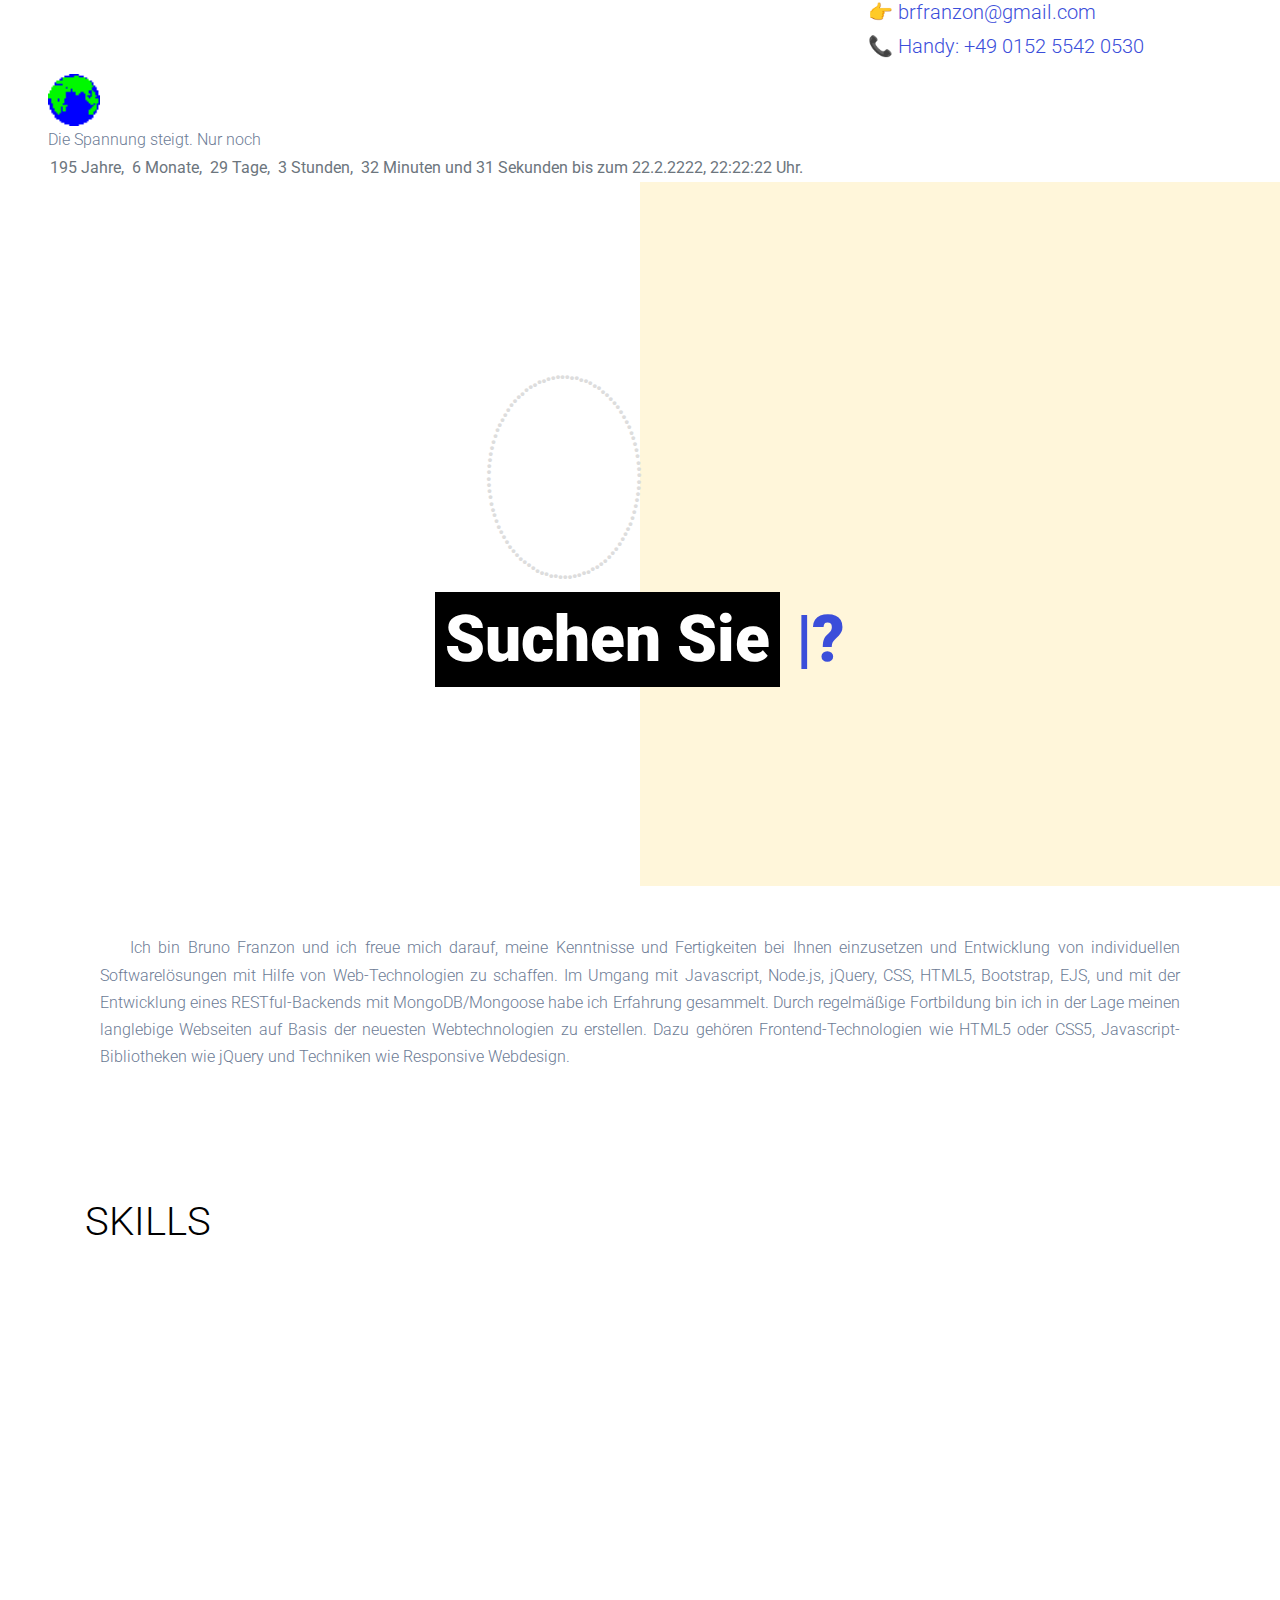
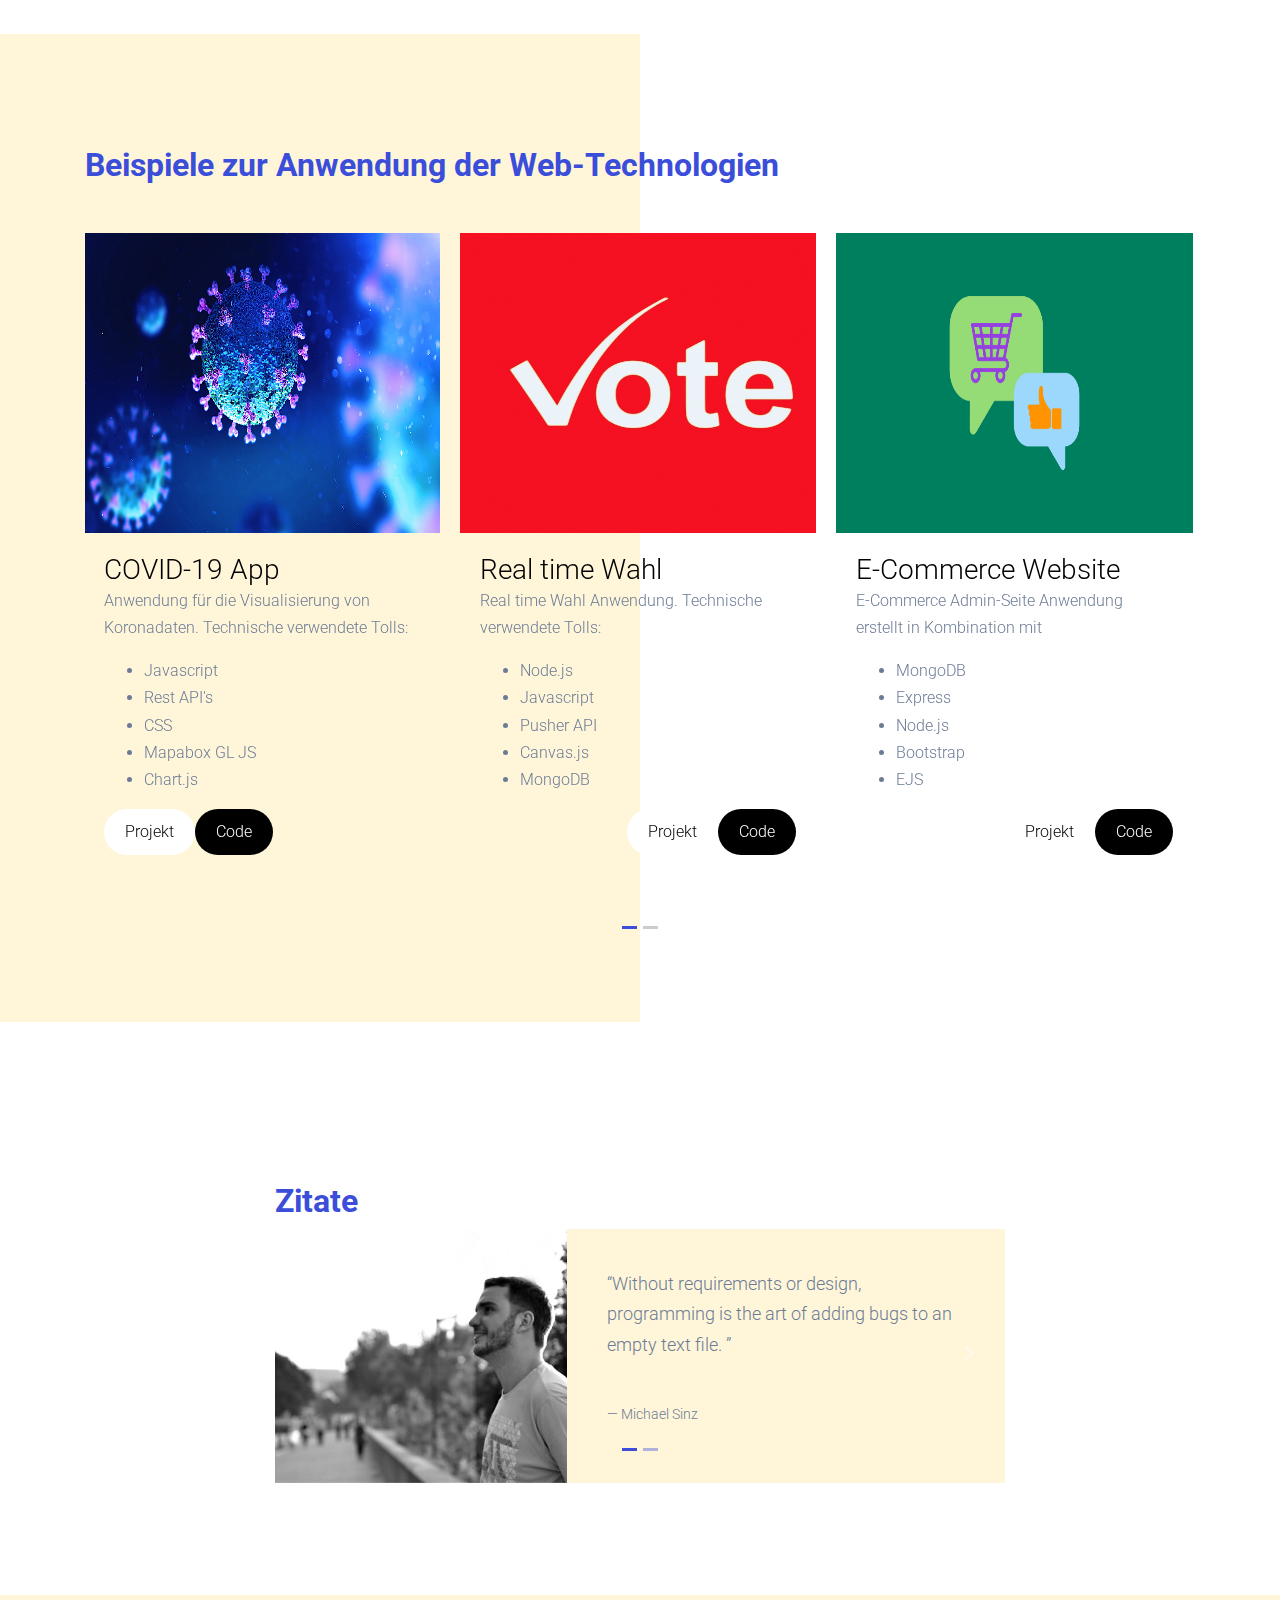
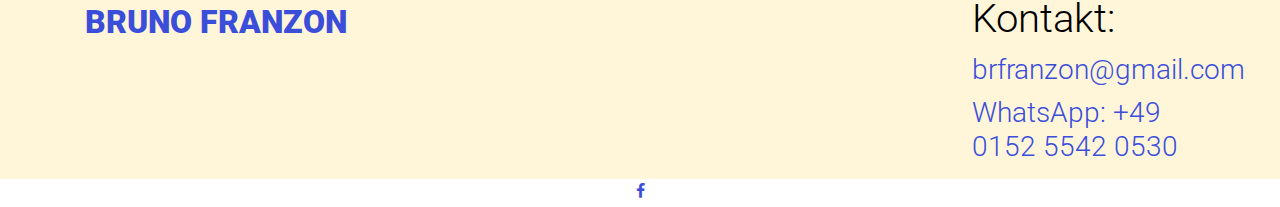
==== index.html @ 9a0bcc24 "commit" ====
<!doctype html>
<html lang="en">

<head>
  <title> &mdash; Bruno Franzon &mdash; </title>
  <meta charset="utf-8">
  <meta name="viewport" content="width=device-width, initial-scale=1, shrink-to-fit=no">

  <link rel="stylesheet" href="https://maxcdn.bootstrapcdn.com/bootstrap/4.0.0/css/bootstrap.min.css">

  <link href="https://fonts.googleapis.com/css?family=Roboto:300,400,700,900" rel="stylesheet">
  <link rel="stylesheet" href="fonts/icomoon/style.css">
  <link rel="stylesheet" href="css/bootstrap.min.css">
  <link rel="stylesheet" href="css/bootstrap-datepicker.css">
  <link rel="stylesheet" href="css/jquery.fancybox.min.css">
  <link rel="stylesheet" href="css/owl.carousel.min.css">
  <link rel="stylesheet" href="css/owl.theme.default.min.css">
  <link rel="stylesheet" href="fonts/flaticon/font/flaticon.css">
  <link rel="stylesheet" href="css/aos.css">
  <link rel="stylesheet" href="css/style.css">


</head>



<body data-spy="scroll" data-target=".site-navbar-target" data-offset="300" onload="countdown(), rotation()">
  <div class="col-md-4 ml-auto">
    <ul class="list-unstyled links">
      <li class="h5"><a href="#">👉 brfranzon@gmail.com </a></li>
      <li class="h5"><a href="#">&#128222; Handy: +49 0152 5542 0530 </a></li>
    </ul>
  </div>

  <form name="countdownform">
    <img class = "ml-5" id="globus" src="Globen/14.gif" width="52" height="52">
    <p class="ml-5 mb-0 list-unstyled links"> Die Spannung steigt. Nur noch
    </p>
    <input class="ml-5 text-muted" size="100%" name="countdowninput" style="background-color:none;border-width:0"
      onfocus="if(this.blur)this.blur()">
  </form>

  <div class="ftco-blocks-cover-1">

    <div class="site-section-cover half-bg">

      <div class="container">

        <div class="row align-items-center justify-content-center">
          <div>
            <iframe src="./Kreis2.html" frameBorder="0" style="height: 250px;">
            </iframe>

            <h1 class="mb-5 text-primary font-weight-bold" data-aos="fade-up"> <span
                style="background-color: black ;; padding : 10px; color: white;">Suchen Sie</span> <span
                class="typed-words"></span>?
            </h1>
          </div>
        </div>
      </div>
    </div>
  </div>


  <div class="container ">

    <div class="d-flex justify-content-end">


      <div class="col-12 mt-5">
        <p class="text-justify" style="text-indent: 30px;">

          Ich bin Bruno Franzon und ich freue mich darauf, meine Kenntnisse und Fertigkeiten bei Ihnen einzusetzen
          und Entwicklung von individuellen Softwarelösungen mit Hilfe von Web-Technologien zu schaffen. Im Umgang mit
          Javascript, Node.js, jQuery, CSS, HTML5, Bootstrap, EJS, und mit der Entwicklung eines RESTful-Backends mit
          MongoDB/Mongoose habe ich  Erfahrung gesammelt.
           Durch regelmäßige Fortbildung bin ich in der Lage
          meinen langlebige Webseiten auf Basis der neuesten Webtechnologien zu erstellen. Dazu gehören
          Frontend-Technologien wie HTML5 oder CSS5, Javascript-Bibliotheken wie jQuery und Techniken wie Responsive
          Webdesign.

        </p>
      </div>

    </div>

  </div>


  <div class="site-section">
    <div class="container">
      <h1> SKILLS</h1>
      <div class="row">
        <div class="col-md-4 mb-2" data-aos="fade-up" data-aos-delay="200">
          <div class="feature-92912">
            <h2 class="heading">Node.js</h2>
          </div>
        </div>

        <div class="col-md-4" data-aos="fade-up" data-aos-delay="200">
          <div class="feature-92912">
            <h2 class="heading">Javascript</h2>
          </div>
        </div>

        <div class="col-md-4" data-aos="fade-up" data-aos-delay="200">
          <div class="feature-92912">

            <h2 class="heading">CSS/HTML</h2>

          </div>
        </div>

        <div class="col-md-4" data-aos="fade-up" data-aos-delay="200">
          <div class="feature-92912">

            <h2 class="heading">Bootstrap</h2>

          </div>
        </div>

        <div class="col-md-4" data-aos="fade-up" data-aos-delay="200">
          <div class="feature-92912">

            <h2 class="heading">EJS</h2>

          </div>
        </div>


        <div class="col-md-4" data-aos="fade-up" data-aos-delay="200">
          <div class="feature-92912">

            <h2 class="heading">MongoDB</h2>

          </div>
        </div>

      </div>
    </div>

  </div>



  <div class="site-section bg-left-half mb-5">
    <div class="container block-13">

      <h2 class="text-primary mb-5 font-weight-bold">Beispiele zur Anwendung der Web-Technologien</h2>


      <div class="owl-carousel nonloop-block-13">



        <div class="media-29101">

          <img src="./images/covid.jpg" alt="covid" width="300" height="300"> 

          <div class="card-body">
            <span class="h3">COVID-19 App

            </span>
            <p class="card-text"> Anwendung für die Visualisierung von Koronadaten. Technische verwendete Tolls: 

            </p>
            <ul class="items" class="d-flex justify-content-around mb-5">
              <li>Javascript</li>
              <li>Rest API's</li>
              <li>CSS</li>
              <li>Mapabox GL JS</li>
              <li>Chart.js</li>
            </ul>

            <div>
              <div class="d-flex justify-content-left">
                <a href="http://franzon-corona-app.rf.gd/" target="_blank"> <button type="button"
                    class="btn h3 bg-white text-black" id="btn-projekt">Projekt</button> </a>
                <a href="https://github.com/brfranzon/coronaApp" target="_blank">
                  <button type="button" class="btn h3 text-white bg-black" id="btn-code">Code</button>
                </a>

              </div>

            </div>

          </div>
        </div>




        <div class="media-29101">
          <img src="./images/vote.jpeg" alt="covid" width="300" height="300">

          <div class="card-body">
            <span class="h3"> Real time Wahl </span>
            <p class="card-text"> Real time Wahl Anwendung. Technische verwendete Tolls: 
            </p>

            <ul class="items" class="d-flex justify-content-around mb-5">
              <li>Node.js</li>
              <li>Javascript</li>
              <li>Pusher API</li>
              <li>Canvas.js</li>
              <li>MongoDB</li>
            </ul>

            <div>
              <div class="d-flex justify-content-end">
                <a href="https://franzon-voterealtime.herokuapp.com/" target="_blank"> <button type="button"
                    class="btn h3 bg-white text-black" id="btn-projekt">Projekt</button> </a>
                <a href="https://github.com/brfranzon/-PusherRealTimeApp-" target="_blank">
                  <button type="button" class="btn h3 text-white bg-black" id="btn-code">Code</button>
                </a>

              </div>

            </div>

          </div>

        </div>


        <div class="media-29101">
          <img src="./images/ecommerce.png" alt="covid" width="300" height="300">



          <div class="card-body">
            <span class="h3">E-Commerce Website</span>
            <p class="card-text">E-Commerce Admin-Seite Anwendung erstellt in Kombination mit 
            </p>
            <ul class="items" class="d-flex justify-content-around mb-5">
              <li>MongoDB</li>
              <li>Express</li>
              <li>Node.js</li>
              <li>Bootstrap</li>
              <li>EJS</li>
            </ul>


            <div>

              <div class="d-flex justify-content-end">
                <a href="https://franzon-e-commerce.herokuapp.com/admin/products" target="_blank">
                  <button type="button" class="btn h3 bg-white text-black" id="btn-projekt">Projekt</button> </a>
                <a href="https://github.com/brfranzon/e-commerce" target="_blank">
                  <button type="button" class="btn h3 text-white bg-black" id="btn-code">Code</button>
                </a>

              </div>


            </div>


          </div>
        </div>


        <div class="media-29101">
          <img src="./images/fractal.png" alt="covid" width="300" height="300">


          <div class="card-body">
            <span class="h3"> Fraktal</span>
            <p class="card-text">Javascript Anwendung zur Visualisierung eines Fraktalbaums. Technische verwendete Tolls: 
            </p>
            <ul class="items" class="d-flex justify-content-around mb-5">
              <li>Javascript</li>
              <li>CSS</li>
               <li>Canvas.js</li>
              <li>Bootstrap</li>
            </ul>

            <div>
              <div class="d-flex justify-content-end">
                <a href="http://franzon-fraktal.rf.gd" target="_blank"> <button type="button"
                    class="btn h3 bg-white text-black" id="btn-projekt">Projekt</button> </a>
                <a href="https://github.com/brfranzon/fractalv2" target="_blank">
                  <button type="button" class="btn h3 text-white bg-black" id="btn-code">Code</button>
                </a>

              </div>

            </div>

          </div>
        </div>

        <!--
          <div class="media-29101">
            <a href="#"><img src="images/img_3.jpg" alt="Image" class="img-fluid"></a>
            <h3><a href="#">Accusantium Eius Soluta</a></h3>
          </div>
        -->
      </div>

    </div>
  </div>



  <div class="site-section">
    <div class="container">

      <div class="row justify-content-center">
        <div class="col-md-8">

          <h2 class="text-primary  font-weight-bold">Zitate </h2>

          <div class="owl-carousel slide-one-item">

            <div class="d-md-flex testimony-29101 align-items-stretch">
              <div class="image" style="background-image: url('images/eu.jpg');"></div>
              <div class="text">
                <blockquote>
                  <p>&ldquo;Without requirements or design, programming is the art of adding bugs to an empty text file.
                    &rdquo;</p>

                  <div class="author">&mdash; Michael Sinz</div>
                </blockquote>
              </div>
            </div>

            <div class="d-md-flex testimony-29101 align-items-stretch">
              <div class="image" style="background-image: url('images/eu.jpg');"></div>
              <div class="text">
                <blockquote>
                  <p>&ldquo;The best way to get a project done faster is to start sooner!&rdquo;</p>

                  <div class="author">&mdash; Jim Highsmith</div>
                </blockquote>
              </div>
            </div>

          </div>


        </div>
      </div>


    </div>
  </div>

  <!--

  <div class="site-section bg-tertiary">
    <div class="container">
      <div class="row justify-content-center">
        <div class="col-md-8">
          <h2 class="text-primary mb-5 font-weight-bold">Let's work together to make your business growth
            dramatically.</h2>
        </div>
      </div>
    </div>
  </div>
-->


  <div class="bg-tertiary">
    <div class="container">
      <div class="row">
        <div class="col-md-4">
          <div class="site-logo-footer">
            <a href="index.html">Bruno Franzon</a>
          </div>
        </div>
        <div class="col-md-8 ml-auto">
          <div class="row">
            <div class="col-md-4 ml-auto">
              <ul class="list-unstyled links">
                <li class="h1">Kontakt: </li>
                <li class="h3"><a href="#">brfranzon@gmail.com</a></li>
                <li class="h3"><a href="#">WhatsApp: +49 0152 5542 0530</a></li>
              </ul>
            </div>

          </div>
        </div>
      </div>
    </div>

  </div>


  <div>
    <div class="container">
      <div class="row text-center">
        <div class="col">
          <a href="https://www.facebook.com/bruno.cezar.9822"><span class="m-2 icon-facebook"></span></a>

        </div>
      </div>

    </div>
  </div>



  <!--- Scripts--->
  <script src="js/jquery-3.3.1.min.js"></script>
  <script src="js/jquery-migrate-3.0.0.js"></script>
  <script src="js/popper.min.js"></script>
  <script src="js/bootstrap.min.js"></script>
  <script src="js/owl.carousel.min.js"></script>
  <script src="js/jquery.sticky.js"></script>
  <script src="js/jquery.waypoints.min.js"></script>
  <script src="js/jquery.animateNumber.min.js"></script>
  <script src="js/jquery.fancybox.min.js"></script>
  <script src="js/jquery.stellar.min.js"></script>
  <script src="js/jquery.easing.1.3.js"></script>
  <script src="js/bootstrap-datepicker.min.js"></script>
  <script src="js/isotope.pkgd.min.js"></script>
  <script src="js/aos.js"></script>
  <script src="js/typed.js"></script>
  <script src="script.js"></script>
  <script src="js/main.js"></script>

  <script>
    var typed = new Typed('.typed-words', {
      strings: ["Strukturierte und selbstorganisierte Arbeitsweise", "ein Auge für ansprechende User Interfaces", "Lernbereitschaft", "Clean Code"],
      typeSpeed: 60,
      backSpeed: 20,
      backDelay: 2000,
      startDelay: 1000,
      loop: true,
      showCursor: true
    });
  </script>



</body>

</html>
---- fonts/icomoon/style.css ----
@font-face {
  font-family: 'icomoon';
  src:  url('fonts/icomoon.eot?10si43');
  src:  url('fonts/icomoon.eot?10si43#iefix') format('embedded-opentype'),
    url('fonts/icomoon.ttf?10si43') format('truetype'),
    url('fonts/icomoon.woff?10si43') format('woff'),
    url('fonts/icomoon.svg?10si43#icomoon') format('svg');
  font-weight: normal;
  font-style: normal;
}

[class^="icon-"], [class*=" icon-"] {
  /* use !important to prevent issues with browser extensions that change fonts */
  font-family: 'icomoon' !important;
  speak: none;
  font-style: normal;
  font-weight: normal;
  font-variant: normal;
  text-transform: none;
  line-height: 1;

  /* Better Font Rendering =========== */
  -webkit-font-smoothing: antialiased;
  -moz-osx-font-smoothing: grayscale;
}

.icon-asterisk:before {
  content: "\f069";
}
.icon-plus:before {
  content: "\f067";
}
.icon-question:before {
  content: "\f128";
}
.icon-minus:before {
  content: "\f068";
}
.icon-glass:before {
  content: "\f000";
}
.icon-music:before {
  content: "\f001";
}
.icon-search:before {
  content: "\f002";
}
.icon-envelope-o:before {
  content: "\f003";
}
.icon-heart:before {
  content: "\f004";
}
.icon-star:before {
  content: "\f005";
}
.icon-star-o:before {
  content: "\f006";
}
.icon-user:before {
  content: "\f007";
}
.icon-film:before {
  content: "\f008";
}
.icon-th-large:before {
  content: "\f009";
}
.icon-th:before {
  content: "\f00a";
}
.icon-th-list:before {
  content: "\f00b";
}
.icon-check:before {
  content: "\f00c";
}
.icon-close:before {
  content: "\f00d";
}
.icon-remove:before {
  content: "\f00d";
}
.icon-times:before {
  content: "\f00d";
}
.icon-search-plus:before {
  content: "\f00e";
}
.icon-search-minus:before {
  content: "\f010";
}
.icon-power-off:before {
  content: "\f011";
}
.icon-signal:before {
  content: "\f012";
}
.icon-cog:before {
  content: "\f013";
}
.icon-gear:before {
  content: "\f013";
}
.icon-trash-o:before {
  content: "\f014";
}
.icon-home:before {
  content: "\f015";
}
.icon-file-o:before {
  content: "\f016";
}
.icon-clock-o:before {
  content: "\f017";
}
.icon-road:before {
  content: "\f018";
}
.icon-download:before {
  content: "\f019";
}
.icon-arrow-circle-o-down:before {
  content: "\f01a";
}
.icon-arrow-circle-o-up:before {
  content: "\f01b";
}
.icon-inbox:before {
  content: "\f01c";
}
.icon-play-circle-o:before {
  content: "\f01d";
}
.icon-repeat:before {
  content: "\f01e";
}
.icon-rotate-right:before {
  content: "\f01e";
}
.icon-refresh:before {
  content: "\f021";
}
.icon-list-alt:before {
  content: "\f022";
}
.icon-lock:before {
  content: "\f023";
}
.icon-flag:before {
  content: "\f024";
}
.icon-headphones:before {
  content: "\f025";
}
.icon-volume-off:before {
  content: "\f026";
}
.icon-volume-down:before {
  content: "\f027";
}
.icon-volume-up:before {
  content: "\f028";
}
.icon-qrcode:before {
  content: "\f029";
}
.icon-barcode:before {
  content: "\f02a";
}
.icon-tag:before {
  content: "\f02b";
}
.icon-tags:before {
  content: "\f02c";
}
.icon-book:before {
  content: "\f02d";
}
.icon-bookmark:before {
  content: "\f02e";
}
.icon-print:before {
  content: "\f02f";
}
.icon-camera:before {
  content: "\f030";
}
.icon-font:before {
  content: "\f031";
}
.icon-bold:before {
  content: "\f032";
}
.icon-italic:before {
  content: "\f033";
}
.icon-text-height:before {
  content: "\f034";
}
.icon-text-width:before {
  content: "\f035";
}
.icon-align-left:before {
  content: "\f036";
}
.icon-align-center:before {
  content: "\f037";
}
.icon-align-right:before {
  content: "\f038";
}
.icon-align-justify:before {
  content: "\f039";
}
.icon-list:before {
  content: "\f03a";
}
.icon-dedent:before {
  content: "\f03b";
}
.icon-outdent:before {
  content: "\f03b";
}
.icon-indent:before {
  content: "\f03c";
}
.icon-video-camera:before {
  content: "\f03d";
}
.icon-image:before {
  content: "\f03e";
}
.icon-photo:before {
  content: "\f03e";
}
.icon-picture-o:before {
  content: "\f03e";
}
.icon-pencil:before {
  content: "\f040";
}
.icon-map-marker:before {
  content: "\f041";
}
.icon-adjust:before {
  content: "\f042";
}
.icon-tint:before {
  content: "\f043";
}
.icon-edit:before {
  content: "\f044";
}
.icon-pencil-square-o:before {
  content: "\f044";
}
.icon-share-square-o:before {
  content: "\f045";
}
.icon-check-square-o:before {
  content: "\f046";
}
.icon-arrows:before {
  content: "\f047";
}
.icon-step-backward:before {
  content: "\f048";
}
.icon-fast-backward:before {
  content: "\f049";
}
.icon-backward:before {
  content: "\f04a";
}
.icon-play:before {
  content: "\f04b";
}
.icon-pause:before {
  content: "\f04c";
}
.icon-stop:before {
  content: "\f04d";
}
.icon-forward:before {
  content: "\f04e";
}
.icon-fast-forward:before {
  content: "\f050";
}
.icon-step-forward:before {
  content: "\f051";
}
.icon-eject:before {
  content: "\f052";
}
.icon-chevron-left:before {
  content: "\f053";
}
.icon-chevron-right:before {
  content: "\f054";
}
.icon-plus-circle:before {
  content: "\f055";
}
.icon-minus-circle:before {
  content: "\f056";
}
.icon-times-circle:before {
  content: "\f057";
}
.icon-check-circle:before {
  content: "\f058";
}
.icon-question-circle:before {
  content: "\f059";
}
.icon-info-circle:before {
  content: "\f05a";
}
.icon-crosshairs:before {
  content: "\f05b";
}
.icon-times-circle-o:before {
  content: "\f05c";
}
.icon-check-circle-o:before {
  content: "\f05d";
}
.icon-ban:before {
  content: "\f05e";
}
.icon-arrow-left:before {
  content: "\f060";
}
.icon-arrow-right:before {
  content: "\f061";
}
.icon-arrow-up:before {
  content: "\f062";
}
.icon-arrow-down:before {
  content: "\f063";
}
.icon-mail-forward:before {
  content: "\f064";
}
.icon-share:before {
  content: "\f064";
}
.icon-expand:before {
  content: "\f065";
}
.icon-compress:before {
  content: "\f066";
}
.icon-exclamation-circle:before {
  content: "\f06a";
}
.icon-gift:before {
  content: "\f06b";
}
.icon-leaf:before {
  content: "\f06c";
}
.icon-fire:before {
  content: "\f06d";
}
.icon-eye:before {
  content: "\f06e";
}
.icon-eye-slash:before {
  content: "\f070";
}
.icon-exclamation-triangle:before {
  content: "\f071";
}
.icon-warning:before {
  content: "\f071";
}
.icon-plane:before {
  content: "\f072";
}
.icon-calendar:before {
  content: "\f073";
}
.icon-random:before {
  content: "\f074";
}
.icon-comment:before {
  content: "\f075";
}
.icon-magnet:before {
  content: "\f076";
}
.icon-chevron-up:before {
  content: "\f077";
}
.icon-chevron-down:before {
  content: "\f078";
}
.icon-retweet:before {
  content: "\f079";
}
.icon-shopping-cart:before {
  content: "\f07a";
}
.icon-folder:before {
  content: "\f07b";
}
.icon-folder-open:before {
  content: "\f07c";
}
.icon-arrows-v:before {
  content: "\f07d";
}
.icon-arrows-h:before {
  content: "\f07e";
}
.icon-bar-chart:before {
  content: "\f080";
}
.icon-bar-chart-o:before {
  content: "\f080";
}
.icon-twitter-square:before {
  content: "\f081";
}
.icon-facebook-square:before {
  content: "\f082";
}
.icon-camera-retro:before {
  content: "\f083";
}
.icon-key:before {
  content: "\f084";
}
.icon-cogs:before {
  content: "\f085";
}
.icon-gears:before {
  content: "\f085";
}
.icon-comments:before {
  content: "\f086";
}
.icon-thumbs-o-up:before {
  content: "\f087";
}
.icon-thumbs-o-down:before {
  content: "\f088";
}
.icon-star-half:before {
  content: "\f089";
}
.icon-heart-o:before {
  content: "\f08a";
}
.icon-sign-out:before {
  content: "\f08b";
}
.icon-linkedin-square:before {
  content: "\f08c";
}
.icon-thumb-tack:before {
  content: "\f08d";
}
.icon-external-link:before {
  content: "\f08e";
}
.icon-sign-in:before {
  content: "\f090";
}
.icon-trophy:before {
  content: "\f091";
}
.icon-github-square:before {
  content: "\f092";
}
.icon-upload:before {
  content: "\f093";
}
.icon-lemon-o:before {
  content: "\f094";
}
.icon-phone:before {
  content: "\f095";
}
.icon-square-o:before {
  content: "\f096";
}
.icon-bookmark-o:before {
  content: "\f097";
}
.icon-phone-square:before {
  content: "\f098";
}
.icon-twitter:before {
  content: "\f099";
}
.icon-facebook:before {
  content: "\f09a";
}
.icon-facebook-f:before {
  content: "\f09a";
}
.icon-github:before {
  content: "\f09b";
}
.icon-unlock:before {
  content: "\f09c";
}
.icon-credit-card:before {
  content: "\f09d";
}
.icon-feed:before {
  content: "\f09e";
}
.icon-rss:before {
  content: "\f09e";
}
.icon-hdd-o:before {
  content: "\f0a0";
}
.icon-bullhorn:before {
  content: "\f0a1";
}
.icon-bell-o:before {
  content: "\f0a2";
}
.icon-certificate:before {
  content: "\f0a3";
}
.icon-hand-o-right:before {
  content: "\f0a4";
}
.icon-hand-o-left:before {
  content: "\f0a5";
}
.icon-hand-o-up:before {
  content: "\f0a6";
}
.icon-hand-o-down:before {
  content: "\f0a7";
}
.icon-arrow-circle-left:before {
  content: "\f0a8";
}
.icon-arrow-circle-right:before {
  content: "\f0a9";
}
.icon-arrow-circle-up:before {
  content: "\f0aa";
}
.icon-arrow-circle-down:before {
  content: "\f0ab";
}
.icon-globe:before {
  content: "\f0ac";
}
.icon-wrench:before {
  content: "\f0ad";
}
.icon-tasks:before {
  content: "\f0ae";
}
.icon-filter:before {
  content: "\f0b0";
}
.icon-briefcase:before {
  content: "\f0b1";
}
.icon-arrows-alt:before {
  content: "\f0b2";
}
.icon-group:before {
  content: "\f0c0";
}
.icon-users:before {
  content: "\f0c0";
}
.icon-chain:before {
  content: "\f0c1";
}
.icon-link:before {
  content: "\f0c1";
}
.icon-cloud:before {
  content: "\f0c2";
}
.icon-flask:before {
  content: "\f0c3";
}
.icon-cut:before {
  content: "\f0c4";
}
.icon-scissors:before {
  content: "\f0c4";
}
.icon-copy:before {
  content: "\f0c5";
}
.icon-files-o:before {
  content: "\f0c5";
}
.icon-paperclip:before {
  content: "\f0c6";
}
.icon-floppy-o:before {
  content: "\f0c7";
}
.icon-save:before {
  content: "\f0c7";
}
.icon-square:before {
  content: "\f0c8";
}
.icon-bars:before {
  content: "\f0c9";
}
.icon-navicon:before {
  content: "\f0c9";
}
.icon-reorder:before {
  content: "\f0c9";
}
.icon-list-ul:before {
  content: "\f0ca";
}
.icon-list-ol:before {
  content: "\f0cb";
}
.icon-strikethrough:before {
  content: "\f0cc";
}
.icon-underline:before {
  content: "\f0cd";
}
.icon-table:before {
  content: "\f0ce";
}
.icon-magic:before {
  content: "\f0d0";
}
.icon-truck:before {
  content: "\f0d1";
}
.icon-pinterest:before {
  content: "\f0d2";
}
.icon-pinterest-square:before {
  content: "\f0d3";
}
.icon-google-plus-square:before {
  content: "\f0d4";
}
.icon-google-plus:before {
  content: "\f0d5";
}
.icon-money:before {
  content: "\f0d6";
}
.icon-caret-down:before {
  content: "\f0d7";
}
.icon-caret-up:before {
  content: "\f0d8";
}
.icon-caret-left:before {
  content: "\f0d9";
}
.icon-caret-right:before {
  content: "\f0da";
}
.icon-columns:before {
  content: "\f0db";
}
.icon-sort:before {
  content: "\f0dc";
}
.icon-unsorted:before {
  content: "\f0dc";
}
.icon-sort-desc:before {
  content: "\f0dd";
}
.icon-sort-down:before {
  content: "\f0dd";
}
.icon-sort-asc:before {
  content: "\f0de";
}
.icon-sort-up:before {
  content: "\f0de";
}
.icon-envelope:before {
  content: "\f0e0";
}
.icon-linkedin:before {
  content: "\f0e1";
}
.icon-rotate-left:before {
  content: "\f0e2";
}
.icon-undo:before {
  content: "\f0e2";
}
.icon-gavel:before {
  content: "\f0e3";
}
.icon-legal:before {
  content: "\f0e3";
}
.icon-dashboard:before {
  content: "\f0e4";
}
.icon-tachometer:before {
  content: "\f0e4";
}
.icon-comment-o:before {
  content: "\f0e5";
}
.icon-comments-o:before {
  content: "\f0e6";
}
.icon-bolt:before {
  content: "\f0e7";
}
.icon-flash:before {
  content: "\f0e7";
}
.icon-sitemap:before {
  content: "\f0e8";
}
.icon-umbrella:before {
  content: "\f0e9";
}
.icon-clipboard:before {
  content: "\f0ea";
}
.icon-paste:before {
  content: "\f0ea";
}
.icon-lightbulb-o:before {
  content: "\f0eb";
}
.icon-exchange:before {
  content: "\f0ec";
}
.icon-cloud-download:before {
  content: "\f0ed";
}
.icon-cloud-upload:before {
  content: "\f0ee";
}
.icon-user-md:before {
  content: "\f0f0";
}
.icon-stethoscope:before {
  content: "\f0f1";
}
.icon-suitcase:before {
  content: "\f0f2";
}
.icon-bell:before {
  content: "\f0f3";
}
.icon-coffee:before {
  content: "\f0f4";
}
.icon-cutlery:before {
  content: "\f0f5";
}
.icon-file-text-o:before {
  content: "\f0f6";
}
.icon-building-o:before {
  content: "\f0f7";
}
.icon-hospital-o:before {
  content: "\f0f8";
}
.icon-ambulance:before {
  content: "\f0f9";
}
.icon-medkit:before {
  content: "\f0fa";
}
.icon-fighter-jet:before {
  content: "\f0fb";
}
.icon-beer:before {
  content: "\f0fc";
}
.icon-h-square:before {
  content: "\f0fd";
}
.icon-plus-square:before {
  content: "\f0fe";
}
.icon-angle-double-left:before {
  content: "\f100";
}
.icon-angle-double-right:before {
  content: "\f101";
}
.icon-angle-double-up:before {
  content: "\f102";
}
.icon-angle-double-down:before {
  content: "\f103";
}
.icon-angle-left:before {
  content: "\f104";
}
.icon-angle-right:before {
  content: "\f105";
}
.icon-angle-up:before {
  content: "\f106";
}
.icon-angle-down:before {
  content: "\f107";
}
.icon-desktop:before {
  content: "\f108";
}
.icon-laptop:before {
  content: "\f109";
}
.icon-tablet:before {
  content: "\f10a";
}
.icon-mobile:before {
  content: "\f10b";
}
.icon-mobile-phone:before {
  content: "\f10b";
}
.icon-circle-o:before {
  content: "\f10c";
}
.icon-quote-left:before {
  content: "\f10d";
}
.icon-quote-right:before {
  content: "\f10e";
}
.icon-spinner:before {
  content: "\f110";
}
.icon-circle:before {
  content: "\f111";
}
.icon-mail-reply:before {
  content: "\f112";
}
.icon-reply:before {
  content: "\f112";
}
.icon-github-alt:before {
  content: "\f113";
}
.icon-folder-o:before {
  content: "\f114";
}
.icon-folder-open-o:before {
  content: "\f115";
}
.icon-smile-o:before {
  content: "\f118";
}
.icon-frown-o:before {
  content: "\f119";
}
.icon-meh-o:before {
  content: "\f11a";
}
.icon-gamepad:before {
  content: "\f11b";
}
.icon-keyboard-o:before {
  content: "\f11c";
}
.icon-flag-o:before {
  content: "\f11d";
}
.icon-flag-checkered:before {
  content: "\f11e";
}
.icon-terminal:before {
  content: "\f120";
}
.icon-code:before {
  content: "\f121";
}
.icon-mail-reply-all:before {
  content: "\f122";
}
.icon-reply-all:before {
  content: "\f122";
}
.icon-star-half-empty:before {
  content: "\f123";
}
.icon-star-half-full:before {
  content: "\f123";
}
.icon-star-half-o:before {
  content: "\f123";
}
.icon-location-arrow:before {
  content: "\f124";
}
.icon-crop:before {
  content: "\f125";
}
.icon-code-fork:before {
  content: "\f126";
}
.icon-chain-broken:before {
  content: "\f127";
}
.icon-unlink:before {
  content: "\f127";
}
.icon-info:before {
  content: "\f129";
}
.icon-exclamation:before {
  content: "\f12a";
}
.icon-superscript:before {
  content: "\f12b";
}
.icon-subscript:before {
  content: "\f12c";
}
.icon-eraser:before {
  content: "\f12d";
}
.icon-puzzle-piece:before {
  content: "\f12e";
}
.icon-microphone:before {
  content: "\f130";
}
.icon-microphone-slash:before {
  content: "\f131";
}
.icon-shield:before {
  content: "\f132";
}
.icon-calendar-o:before {
  content: "\f133";
}
.icon-fire-extinguisher:before {
  content: "\f134";
}
.icon-rocket:before {
  content: "\f135";
}
.icon-maxcdn:before {
  content: "\f136";
}
.icon-chevron-circle-left:before {
  content: "\f137";
}
.icon-chevron-circle-right:before {
  content: "\f138";
}
.icon-chevron-circle-up:before {
  content: "\f139";
}
.icon-chevron-circle-down:before {
  content: "\f13a";
}
.icon-html5:before {
  content: "\f13b";
}
.icon-css3:before {
  content: "\f13c";
}
.icon-anchor:before {
  content: "\f13d";
}
.icon-unlock-alt:before {
  content: "\f13e";
}
.icon-bullseye:before {
  content: "\f140";
}
.icon-ellipsis-h:before {
  content: "\f141";
}
.icon-ellipsis-v:before {
  content: "\f142";
}
.icon-rss-square:before {
  content: "\f143";
}
.icon-play-circle:before {
  content: "\f144";
}
.icon-ticket:before {
  content: "\f145";
}
.icon-minus-square:before {
  content: "\f146";
}
.icon-minus-square-o:before {
  content: "\f147";
}
.icon-level-up:before {
  content: "\f148";
}
.icon-level-down:before {
  content: "\f149";
}
.icon-check-square:before {
  content: "\f14a";
}
.icon-pencil-square:before {
  content: "\f14b";
}
.icon-external-link-square:before {
  content: "\f14c";
}
.icon-share-square:before {
  content: "\f14d";
}
.icon-compass:before {
  content: "\f14e";
}
.icon-caret-square-o-down:before {
  content: "\f150";
}
.icon-toggle-down:before {
  content: "\f150";
}
.icon-caret-square-o-up:before {
  content: "\f151";
}
.icon-toggle-up:before {
  content: "\f151";
}
.icon-caret-square-o-right:before {
  content: "\f152";
}
.icon-toggle-right:before {
  content: "\f152";
}
.icon-eur:before {
  content: "\f153";
}
.icon-euro:before {
  content: "\f153";
}
.icon-gbp:before {
  content: "\f154";
}
.icon-dollar:before {
  content: "\f155";
}
.icon-usd:before {
  content: "\f155";
}
.icon-inr:before {
  content: "\f156";
}
.icon-rupee:before {
  content: "\f156";
}
.icon-cny:before {
  content: "\f157";
}
.icon-jpy:before {
  content: "\f157";
}
.icon-rmb:before {
  content: "\f157";
}
.icon-yen:before {
  content: "\f157";
}
.icon-rouble:before {
  content: "\f158";
}
.icon-rub:before {
  content: "\f158";
}
.icon-ruble:before {
  content: "\f158";
}
.icon-krw:before {
  content: "\f159";
}
.icon-won:before {
  content: "\f159";
}
.icon-bitcoin:before {
  content: "\f15a";
}
.icon-btc:before {
  content: "\f15a";
}
.icon-file:before {
  content: "\f15b";
}
.icon-file-text:before {
  content: "\f15c";
}
.icon-sort-alpha-asc:before {
  content: "\f15d";
}
.icon-sort-alpha-desc:before {
  content: "\f15e";
}
.icon-sort-amount-asc:before {
  content: "\f160";
}
.icon-sort-amount-desc:before {
  content: "\f161";
}
.icon-sort-numeric-asc:before {
  content: "\f162";
}
.icon-sort-numeric-desc:before {
  content: "\f163";
}
.icon-thumbs-up:before {
  content: "\f164";
}
.icon-thumbs-down:before {
  content: "\f165";
}
.icon-youtube-square:before {
  content: "\f166";
}
.icon-youtube:before {
  content: "\f167";
}
.icon-xing:before {
  content: "\f168";
}
.icon-xing-square:before {
  content: "\f169";
}
.icon-youtube-play:before {
  content: "\f16a";
}
.icon-dropbox:before {
  content: "\f16b";
}
.icon-stack-overflow:before {
  content: "\f16c";
}
.icon-instagram:before {
  content: "\f16d";
}
.icon-flickr:before {
  content: "\f16e";
}
.icon-adn:before {
  content: "\f170";
}
.icon-bitbucket:before {
  content: "\f171";
}
.icon-bitbucket-square:before {
  content: "\f172";
}
.icon-tumblr:before {
  content: "\f173";
}
.icon-tumblr-square:before {
  content: "\f174";
}
.icon-long-arrow-down:before {
  content: "\f175";
}
.icon-long-arrow-up:before {
  content: "\f176";
}
.icon-long-arrow-left:before {
  content: "\f177";
}
.icon-long-arrow-right:before {
  content: "\f178";
}
.icon-apple:before {
  content: "\f179";
}
.icon-windows:before {
  content: "\f17a";
}
.icon-android:before {
  content: "\f17b";
}
.icon-linux:before {
  content: "\f17c";
}
.icon-dribbble:before {
  content: "\f17d";
}
.icon-skype:before {
  content: "\f17e";
}
.icon-foursquare:before {
  content: "\f180";
}
.icon-trello:before {
  content: "\f181";
}
.icon-female:before {
  content: "\f182";
}
.icon-male:before {
  content: "\f183";
}
.icon-gittip:before {
  content: "\f184";
}
.icon-gratipay:before {
  content: "\f184";
}
.icon-sun-o:before {
  content: "\f185";
}
.icon-moon-o:before {
  content: "\f186";
}
.icon-archive:before {
  content: "\f187";
}
.icon-bug:before {
  content: "\f188";
}
.icon-vk:before {
  content: "\f189";
}
.icon-weibo:before {
  content: "\f18a";
}
.icon-renren:before {
  content: "\f18b";
}
.icon-pagelines:before {
  content: "\f18c";
}
.icon-stack-exchange:before {
  content: "\f18d";
}
.icon-arrow-circle-o-right:before {
  content: "\f18e";
}
.icon-arrow-circle-o-left:before {
  content: "\f190";
}
.icon-caret-square-o-left:before {
  content: "\f191";
}
.icon-toggle-left:before {
  content: "\f191";
}
.icon-dot-circle-o:before {
  content: "\f192";
}
.icon-wheelchair:before {
  content: "\f193";
}
.icon-vimeo-square:before {
  content: "\f194";
}
.icon-try:before {
  content: "\f195";
}
.icon-turkish-lira:before {
  content: "\f195";
}
.icon-plus-square-o:before {
  content: "\f196";
}
.icon-space-shuttle:before {
  content: "\f197";
}
.icon-slack:before {
  content: "\f198";
}
.icon-envelope-square:before {
  content: "\f199";
}
.icon-wordpress:before {
  content: "\f19a";
}
.icon-openid:before {
  content: "\f19b";
}
.icon-bank:before {
  content: "\f19c";
}
.icon-institution:before {
  content: "\f19c";
}
.icon-university:before {
  content: "\f19c";
}
.icon-graduation-cap:before {
  content: "\f19d";
}
.icon-mortar-board:before {
  content: "\f19d";
}
.icon-yahoo:before {
  content: "\f19e";
}
.icon-google:before {
  content: "\f1a0";
}
.icon-reddit:before {
  content: "\f1a1";
}
.icon-reddit-square:before {
  content: "\f1a2";
}
.icon-stumbleupon-circle:before {
  content: "\f1a3";
}
.icon-stumbleupon:before {
  content: "\f1a4";
}
.icon-delicious:before {
  content: "\f1a5";
}
.icon-digg:before {
  content: "\f1a6";
}
.icon-pied-piper-pp:before {
  content: "\f1a7";
}
.icon-pied-piper-alt:before {
  content: "\f1a8";
}
.icon-drupal:before {
  content: "\f1a9";
}
.icon-joomla:before {
  content: "\f1aa";
}
.icon-language:before {
  content: "\f1ab";
}
.icon-fax:before {
  content: "\f1ac";
}
.icon-building:before {
  content: "\f1ad";
}
.icon-child:before {
  content: "\f1ae";
}
.icon-paw:before {
  content: "\f1b0";
}
.icon-spoon:before {
  content: "\f1b1";
}
.icon-cube:before {
  content: "\f1b2";
}
.icon-cubes:before {
  content: "\f1b3";
}
.icon-behance:before {
  content: "\f1b4";
}
.icon-behance-square:before {
  content: "\f1b5";
}
.icon-steam:before {
  content: "\f1b6";
}
.icon-steam-square:before {
  content: "\f1b7";
}
.icon-recycle:before {
  content: "\f1b8";
}
.icon-automobile:before {
  content: "\f1b9";
}
.icon-car:before {
  content: "\f1b9";
}
.icon-cab:before {
  content: "\f1ba";
}
.icon-taxi:before {
  content: "\f1ba";
}
.icon-tree:before {
  content: "\f1bb";
}
.icon-spotify:before {
  content: "\f1bc";
}
.icon-deviantart:before {
  content: "\f1bd";
}
.icon-soundcloud:before {
  content: "\f1be";
}
.icon-database:before {
  content: "\f1c0";
}
.icon-file-pdf-o:before {
  content: "\f1c1";
}
.icon-file-word-o:before {
  content: "\f1c2";
}
.icon-file-excel-o:before {
  content: "\f1c3";
}
.icon-file-powerpoint-o:before {
  content: "\f1c4";
}
.icon-file-image-o:before {
  content: "\f1c5";
}
.icon-file-photo-o:before {
  content: "\f1c5";
}
.icon-file-picture-o:before {
  content: "\f1c5";
}
.icon-file-archive-o:before {
  content: "\f1c6";
}
.icon-file-zip-o:before {
  content: "\f1c6";
}
.icon-file-audio-o:before {
  content: "\f1c7";
}
.icon-file-sound-o:before {
  content: "\f1c7";
}
.icon-file-movie-o:before {
  content: "\f1c8";
}
.icon-file-video-o:before {
  content: "\f1c8";
}
.icon-file-code-o:before {
  content: "\f1c9";
}
.icon-vine:before {
  content: "\f1ca";
}
.icon-codepen:before {
  content: "\f1cb";
}
.icon-jsfiddle:before {
  content: "\f1cc";
}
.icon-life-bouy:before {
  content: "\f1cd";
}
.icon-life-buoy:before {
  content: "\f1cd";
}
.icon-life-ring:before {
  content: "\f1cd";
}
.icon-life-saver:before {
  content: "\f1cd";
}
.icon-support:before {
  content: "\f1cd";
}
.icon-circle-o-notch:before {
  content: "\f1ce";
}
.icon-ra:before {
  content: "\f1d0";
}
.icon-rebel:before {
  content: "\f1d0";
}
.icon-resistance:before {
  content: "\f1d0";
}
.icon-empire:before {
  content: "\f1d1";
}
.icon-ge:before {
  content: "\f1d1";
}
.icon-git-square:before {
  content: "\f1d2";
}
.icon-git:before {
  content: "\f1d3";
}
.icon-hacker-news:before {
  content: "\f1d4";
}
.icon-y-combinator-square:before {
  content: "\f1d4";
}
.icon-yc-square:before {
  content: "\f1d4";
}
.icon-tencent-weibo:before {
  content: "\f1d5";
}
.icon-qq:before {
  content: "\f1d6";
}
.icon-wechat:before {
  content: "\f1d7";
}
.icon-weixin:before {
  content: "\f1d7";
}
.icon-paper-plane:before {
  content: "\f1d8";
}
.icon-send:before {
  content: "\f1d8";
}
.icon-paper-plane-o:before {
  content: "\f1d9";
}
.icon-send-o:before {
  content: "\f1d9";
}
.icon-history:before {
  content: "\f1da";
}
.icon-circle-thin:before {
  content: "\f1db";
}
.icon-header:before {
  content: "\f1dc";
}
.icon-paragraph:before {
  content: "\f1dd";
}
.icon-sliders:before {
  content: "\f1de";
}
.icon-share-alt:before {
  content: "\f1e0";
}
.icon-share-alt-square:before {
  content: "\f1e1";
}
.icon-bomb:before {
  content: "\f1e2";
}
.icon-futbol-o:before {
  content: "\f1e3";
}
.icon-soccer-ball-o:before {
  content: "\f1e3";
}
.icon-tty:before {
  content: "\f1e4";
}
.icon-binoculars:before {
  content: "\f1e5";
}
.icon-plug:before {
  content: "\f1e6";
}
.icon-slideshare:before {
  content: "\f1e7";
}
.icon-twitch:before {
  content: "\f1e8";
}
.icon-yelp:before {
  content: "\f1e9";
}
.icon-newspaper-o:before {
  content: "\f1ea";
}
.icon-wifi:before {
  content: "\f1eb";
}
.icon-calculator:before {
  content: "\f1ec";
}
.icon-paypal:before {
  content: "\f1ed";
}
.icon-google-wallet:before {
  content: "\f1ee";
}
.icon-cc-visa:before {
  content: "\f1f0";
}
.icon-cc-mastercard:before {
  content: "\f1f1";
}
.icon-cc-discover:before {
  content: "\f1f2";
}
.icon-cc-amex:before {
  content: "\f1f3";
}
.icon-cc-paypal:before {
  content: "\f1f4";
}
.icon-cc-stripe:before {
  content: "\f1f5";
}
.icon-bell-slash:before {
  content: "\f1f6";
}
.icon-bell-slash-o:before {
  content: "\f1f7";
}
.icon-trash:before {
  content: "\f1f8";
}
.icon-copyright:before {
  content: "\f1f9";
}
.icon-at:before {
  content: "\f1fa";
}
.icon-eyedropper:before {
  content: "\f1fb";
}
.icon-paint-brush:before {
  content: "\f1fc";
}
.icon-birthday-cake:before {
  content: "\f1fd";
}
.icon-area-chart:before {
  content: "\f1fe";
}
.icon-pie-chart:before {
  content: "\f200";
}
.icon-line-chart:before {
  content: "\f201";
}
.icon-lastfm:before {
  content: "\f202";
}
.icon-lastfm-square:before {
  content: "\f203";
}
.icon-toggle-off:before {
  content: "\f204";
}
.icon-toggle-on:before {
  content: "\f205";
}
.icon-bicycle:before {
  content: "\f206";
}
.icon-bus:before {
  content: "\f207";
}
.icon-ioxhost:before {
  content: "\f208";
}
.icon-angellist:before {
  content: "\f209";
}
.icon-cc:before {
  content: "\f20a";
}
.icon-ils:before {
  content: "\f20b";
}
.icon-shekel:before {
  content: "\f20b";
}
.icon-sheqel:before {
  content: "\f20b";
}
.icon-meanpath:before {
  content: "\f20c";
}
.icon-buysellads:before {
  content: "\f20d";
}
.icon-connectdevelop:before {
  content: "\f20e";
}
.icon-dashcube:before {
  content: "\f210";
}
.icon-forumbee:before {
  content: "\f211";
}
.icon-leanpub:before {
  content: "\f212";
}
.icon-sellsy:before {
  content: "\f213";
}
.icon-shirtsinbulk:before {
  content: "\f214";
}
.icon-simplybuilt:before {
  content: "\f215";
}
.icon-skyatlas:before {
  content: "\f216";
}
.icon-cart-plus:before {
  content: "\f217";
}
.icon-cart-arrow-down:before {
  content: "\f218";
}
.icon-diamond:before {
  content: "\f219";
}
.icon-ship:before {
  content: "\f21a";
}
.icon-user-secret:before {
  content: "\f21b";
}
.icon-motorcycle:before {
  content: "\f21c";
}
.icon-street-view:before {
  content: "\f21d";
}
.icon-heartbeat:before {
  content: "\f21e";
}
.icon-venus:before {
  content: "\f221";
}
.icon-mars:before {
  content: "\f222";
}
.icon-mercury:before {
  content: "\f223";
}
.icon-intersex:before {
  content: "\f224";
}
.icon-transgender:before {
  content: "\f224";
}
.icon-transgender-alt:before {
  content: "\f225";
}
.icon-venus-double:before {
  content: "\f226";
}
.icon-mars-double:before {
  content: "\f227";
}
.icon-venus-mars:before {
  content: "\f228";
}
.icon-mars-stroke:before {
  content: "\f229";
}
.icon-mars-stroke-v:before {
  content: "\f22a";
}
.icon-mars-stroke-h:before {
  content: "\f22b";
}
.icon-neuter:before {
  content: "\f22c";
}
.icon-genderless:before {
  content: "\f22d";
}
.icon-facebook-official:before {
  content: "\f230";
}
.icon-pinterest-p:before {
  content: "\f231";
}
.icon-whatsapp:before {
  content: "\f232";
}
.icon-server:before {
  content: "\f233";
}
.icon-user-plus:before {
  content: "\f234";
}
.icon-user-times:before {
  content: "\f235";
}
.icon-bed:before {
  content: "\f236";
}
.icon-hotel:before {
  content: "\f236";
}
.icon-viacoin:before {
  content: "\f237";
}
.icon-train:before {
  content: "\f238";
}
.icon-subway:before {
  content: "\f239";
}
.icon-medium:before {
  content: "\f23a";
}
.icon-y-combinator:before {
  content: "\f23b";
}
.icon-yc:before {
  content: "\f23b";
}
.icon-optin-monster:before {
  content: "\f23c";
}
.icon-opencart:before {
  content: "\f23d";
}
.icon-expeditedssl:before {
  content: "\f23e";
}
.icon-battery:before {
  content: "\f240";
}
.icon-battery-4:before {
  content: "\f240";
}
.icon-battery-full:before {
  content: "\f240";
}
.icon-battery-3:before {
  content: "\f241";
}
.icon-battery-three-quarters:before {
  content: "\f241";
}
.icon-battery-2:before {
  content: "\f242";
}
.icon-battery-half:before {
  content: "\f242";
}
.icon-battery-1:before {
  content: "\f243";
}
.icon-battery-quarter:before {
  content: "\f243";
}
.icon-battery-0:before {
  content: "\f244";
}
.icon-battery-empty:before {
  content: "\f244";
}
.icon-mouse-pointer:before {
  content: "\f245";
}
.icon-i-cursor:before {
  content: "\f246";
}
.icon-object-group:before {
  content: "\f247";
}
.icon-object-ungroup:before {
  content: "\f248";
}
.icon-sticky-note:before {
  content: "\f249";
}
.icon-sticky-note-o:before {
  content: "\f24a";
}
.icon-cc-jcb:before {
  content: "\f24b";
}
.icon-cc-diners-club:before {
  content: "\f24c";
}
.icon-clone:before {
  content: "\f24d";
}
.icon-balance-scale:before {
  content: "\f24e";
}
.icon-hourglass-o:before {
  content: "\f250";
}
.icon-hourglass-1:before {
  content: "\f251";
}
.icon-hourglass-start:before {
  content: "\f251";
}
.icon-hourglass-2:before {
  content: "\f252";
}
.icon-hourglass-half:before {
  content: "\f252";
}
.icon-hourglass-3:before {
  content: "\f253";
}
.icon-hourglass-end:before {
  content: "\f253";
}
.icon-hourglass:before {
  content: "\f254";
}
.icon-hand-grab-o:before {
  content: "\f255";
}
.icon-hand-rock-o:before {
  content: "\f255";
}
.icon-hand-paper-o:before {
  content: "\f256";
}
.icon-hand-stop-o:before {
  content: "\f256";
}
.icon-hand-scissors-o:before {
  content: "\f257";
}
.icon-hand-lizard-o:before {
  content: "\f258";
}
.icon-hand-spock-o:before {
  content: "\f259";
}
.icon-hand-pointer-o:before {
  content: "\f25a";
}
.icon-hand-peace-o:before {
  content: "\f25b";
}
.icon-trademark:before {
  content: "\f25c";
}
.icon-registered:before {
  content: "\f25d";
}
.icon-creative-commons:before {
  content: "\f25e";
}
.icon-gg:before {
  content: "\f260";
}
.icon-gg-circle:before {
  content: "\f261";
}
.icon-tripadvisor:before {
  content: "\f262";
}
.icon-odnoklassniki:before {
  content: "\f263";
}
.icon-odnoklassniki-square:before {
  content: "\f264";
}
.icon-get-pocket:before {
  content: "\f265";
}
.icon-wikipedia-w:before {
  content: "\f266";
}
.icon-safari:before {
  content: "\f267";
}
.icon-chrome:before {
  content: "\f268";
}
.icon-firefox:before {
  content: "\f269";
}
.icon-opera:before {
  content: "\f26a";
}
.icon-internet-explorer:before {
  content: "\f26b";
}
.icon-television:before {
  content: "\f26c";
}
.icon-tv:before {
  content: "\f26c";
}
.icon-contao:before {
  content: "\f26d";
}
.icon-500px:before {
  content: "\f26e";
}
.icon-amazon:before {
  content: "\f270";
}
.icon-calendar-plus-o:before {
  content: "\f271";
}
.icon-calendar-minus-o:before {
  content: "\f272";
}
.icon-calendar-times-o:before {
  content: "\f273";
}
.icon-calendar-check-o:before {
  content: "\f274";
}
.icon-industry:before {
  content: "\f275";
}
.icon-map-pin:before {
  content: "\f276";
}
.icon-map-signs:before {
  content: "\f277";
}
.icon-map-o:before {
  content: "\f278";
}
.icon-map:before {
  content: "\f279";
}
.icon-commenting:before {
  content: "\f27a";
}
.icon-commenting-o:before {
  content: "\f27b";
}
.icon-houzz:before {
  content: "\f27c";
}
.icon-vimeo:before {
  content: "\f27d";
}
.icon-black-tie:before {
  content: "\f27e";
}
.icon-fonticons:before {
  content: "\f280";
}
.icon-reddit-alien:before {
  content: "\f281";
}
.icon-edge:before {
  content: "\f282";
}
.icon-credit-card-alt:before {
  content: "\f283";
}
.icon-codiepie:before {
  content: "\f284";
}
.icon-modx:before {
  content: "\f285";
}
.icon-fort-awesome:before {
  content: "\f286";
}
.icon-usb:before {
  content: "\f287";
}
.icon-product-hunt:before {
  content: "\f288";
}
.icon-mixcloud:before {
  content: "\f289";
}
.icon-scribd:before {
  content: "\f28a";
}
.icon-pause-circle:before {
  content: "\f28b";
}
.icon-pause-circle-o:before {
  content: "\f28c";
}
.icon-stop-circle:before {
  content: "\f28d";
}
.icon-stop-circle-o:before {
  content: "\f28e";
}
.icon-shopping-bag:before {
  content: "\f290";
}
.icon-shopping-basket:before {
  content: "\f291";
}
.icon-hashtag:before {
  content: "\f292";
}
.icon-bluetooth:before {
  content: "\f293";
}
.icon-bluetooth-b:before {
  content: "\f294";
}
.icon-percent:before {
  content: "\f295";
}
.icon-gitlab:before {
  content: "\f296";
}
.icon-wpbeginner:before {
  content: "\f297";
}
.icon-wpforms:before {
  content: "\f298";
}
.icon-envira:before {
  content: "\f299";
}
.icon-universal-access:before {
  content: "\f29a";
}
.icon-wheelchair-alt:before {
  content: "\f29b";
}
.icon-question-circle-o:before {
  content: "\f29c";
}
.icon-blind:before {
  content: "\f29d";
}
.icon-audio-description:before {
  content: "\f29e";
}
.icon-volume-control-phone:before {
  content: "\f2a0";
}
.icon-braille:before {
  content: "\f2a1";
}
.icon-assistive-listening-systems:before {
  content: "\f2a2";
}
.icon-american-sign-language-interpreting:before {
  content: "\f2a3";
}
.icon-asl-interpreting:before {
  content: "\f2a3";
}
.icon-deaf:before {
  content: "\f2a4";
}
.icon-deafness:before {
  content: "\f2a4";
}
.icon-hard-of-hearing:before {
  content: "\f2a4";
}
.icon-glide:before {
  content: "\f2a5";
}
.icon-glide-g:before {
  content: "\f2a6";
}
.icon-sign-language:before {
  content: "\f2a7";
}
.icon-signing:before {
  content: "\f2a7";
}
.icon-low-vision:before {
  content: "\f2a8";
}
.icon-viadeo:before {
  content: "\f2a9";
}
.icon-viadeo-square:before {
  content: "\f2aa";
}
.icon-snapchat:before {
  content: "\f2ab";
}
.icon-snapchat-ghost:before {
  content: "\f2ac";
}
.icon-snapchat-square:before {
  content: "\f2ad";
}
.icon-pied-piper:before {
  content: "\f2ae";
}
.icon-first-order:before {
  content: "\f2b0";
}
.icon-yoast:before {
  content: "\f2b1";
}
.icon-themeisle:before {
  content: "\f2b2";
}
.icon-google-plus-circle:before {
  content: "\f2b3";
}
.icon-google-plus-official:before {
  content: "\f2b3";
}
.icon-fa:before {
  content: "\f2b4";
}
.icon-font-awesome:before {
  content: "\f2b4";
}
.icon-handshake-o:before {
  content: "\f2b5";
}
.icon-envelope-open:before {
  content: "\f2b6";
}
.icon-envelope-open-o:before {
  content: "\f2b7";
}
.icon-linode:before {
  content: "\f2b8";
}
.icon-address-book:before {
  content: "\f2b9";
}
.icon-address-book-o:before {
  content: "\f2ba";
}
.icon-address-card:before {
  content: "\f2bb";
}
.icon-vcard:before {
  content: "\f2bb";
}
.icon-address-card-o:before {
  content: "\f2bc";
}
.icon-vcard-o:before {
  content: "\f2bc";
}
.icon-user-circle:before {
  content: "\f2bd";
}
.icon-user-circle-o:before {
  content: "\f2be";
}
.icon-user-o:before {
  content: "\f2c0";
}
.icon-id-badge:before {
  content: "\f2c1";
}
.icon-drivers-license:before {
  content: "\f2c2";
}
.icon-id-card:before {
  content: "\f2c2";
}
.icon-drivers-license-o:before {
  content: "\f2c3";
}
.icon-id-card-o:before {
  content: "\f2c3";
}
.icon-quora:before {
  content: "\f2c4";
}
.icon-free-code-camp:before {
  content: "\f2c5";
}
.icon-telegram:before {
  content: "\f2c6";
}
.icon-thermometer:before {
  content: "\f2c7";
}
.icon-thermometer-4:before {
  content: "\f2c7";
}
.icon-thermometer-full:before {
  content: "\f2c7";
}
.icon-thermometer-3:before {
  content: "\f2c8";
}
.icon-thermometer-three-quarters:before {
  content: "\f2c8";
}
.icon-thermometer-2:before {
  content: "\f2c9";
}
.icon-thermometer-half:before {
  content: "\f2c9";
}
.icon-thermometer-1:before {
  content: "\f2ca";
}
.icon-thermometer-quarter:before {
  content: "\f2ca";
}
.icon-thermometer-0:before {
  content: "\f2cb";
}
.icon-thermometer-empty:before {
  content: "\f2cb";
}
.icon-shower:before {
  content: "\f2cc";
}
.icon-bath:before {
  content: "\f2cd";
}
.icon-bathtub:before {
  content: "\f2cd";
}
.icon-s15:before {
  content: "\f2cd";
}
.icon-podcast:before {
  content: "\f2ce";
}
.icon-window-maximize:before {
  content: "\f2d0";
}
.icon-window-minimize:before {
  content: "\f2d1";
}
.icon-window-restore:before {
  content: "\f2d2";
}
.icon-times-rectangle:before {
  content: "\f2d3";
}
.icon-window-close:before {
  content: "\f2d3";
}
.icon-times-rectangle-o:before {
  content: "\f2d4";
}
.icon-window-close-o:before {
  content: "\f2d4";
}
.icon-bandcamp:before {
  content: "\f2d5";
}
.icon-grav:before {
  content: "\f2d6";
}
.icon-etsy:before {
  content: "\f2d7";
}
.icon-imdb:before {
  content: "\f2d8";
}
.icon-ravelry:before {
  content: "\f2d9";
}
.icon-eercast:before {
  content: "\f2da";
}
.icon-microchip:before {
  content: "\f2db";
}
.icon-snowflake-o:before {
  content: "\f2dc";
}
.icon-superpowers:before {
  content: "\f2dd";
}
.icon-wpexplorer:before {
  content: "\f2de";
}
.icon-meetup:before {
  content: "\f2e0";
}
.icon-3d_rotation:before {
  content: "\e84d";
}
.icon-ac_unit:before {
  content: "\eb3b";
}
.icon-alarm:before {
  content: "\e855";
}
.icon-access_alarms:before {
  content: "\e191";
}
.icon-schedule:before {
  content: "\e8b5";
}
.icon-accessibility:before {
  content: "\e84e";
}
.icon-accessible:before {
  content: "\e914";
}
.icon-account_balance:before {
  content: "\e84f";
}
.icon-account_balance_wallet:before {
  content: "\e850";
}
.icon-account_box:before {
  content: "\e851";
}
.icon-account_circle:before {
  content: "\e853";
}
.icon-adb:before {
  content: "\e60e";
}
.icon-add:before {
  content: "\e145";
}
.icon-add_a_photo:before {
  content: "\e439";
}
.icon-alarm_add:before {
  content: "\e856";
}
.icon-add_alert:before {
  content: "\e003";
}
.icon-add_box:before {
  content: "\e146";
}
.icon-add_circle:before {
  content: "\e147";
}
.icon-control_point:before {
  content: "\e3ba";
}
.icon-add_location:before {
  content: "\e567";
}
.icon-add_shopping_cart:before {
  content: "\e854";
}
.icon-queue:before {
  content: "\e03c";
}
.icon-add_to_queue:before {
  content: "\e05c";
}
.icon-adjust2:before {
  content: "\e39e";
}
.icon-airline_seat_flat:before {
  content: "\e630";
}
.icon-airline_seat_flat_angled:before {
  content: "\e631";
}
.icon-airline_seat_individual_suite:before {
  content: "\e632";
}
.icon-airline_seat_legroom_extra:before {
  content: "\e633";
}
.icon-airline_seat_legroom_normal:before {
  content: "\e634";
}
.icon-airline_seat_legroom_reduced:before {
  content: "\e635";
}
.icon-airline_seat_recline_extra:before {
  content: "\e636";
}
.icon-airline_seat_recline_normal:before {
  content: "\e637";
}
.icon-flight:before {
  content: "\e539";
}
.icon-airplanemode_inactive:before {
  content: "\e194";
}
.icon-airplay:before {
  content: "\e055";
}
.icon-airport_shuttle:before {
  content: "\eb3c";
}
.icon-alarm_off:before {
  content: "\e857";
}
.icon-alarm_on:before {
  content: "\e858";
}
.icon-album:before {
  content: "\e019";
}
.icon-all_inclusive:before {
  content: "\eb3d";
}
.icon-all_out:before {
  content: "\e90b";
}
.icon-android2:before {
  content: "\e859";
}
.icon-announcement:before {
  content: "\e85a";
}
.icon-apps:before {
  content: "\e5c3";
}
.icon-archive2:before {
  content: "\e149";
}
.icon-arrow_back:before {
  content: "\e5c4";
}
.icon-arrow_downward:before {
  content: "\e5db";
}
.icon-arrow_drop_down:before {
  content: "\e5c5";
}
.icon-arrow_drop_down_circle:before {
  content: "\e5c6";
}
.icon-arrow_drop_up:before {
  content: "\e5c7";
}
.icon-arrow_forward:before {
  content: "\e5c8";
}
.icon-arrow_upward:before {
  content: "\e5d8";
}
.icon-art_track:before {
  content: "\e060";
}
.icon-aspect_ratio:before {
  content: "\e85b";
}
.icon-poll:before {
  content: "\e801";
}
.icon-assignment:before {
  content: "\e85d";
}
.icon-assignment_ind:before {
  content: "\e85e";
}
.icon-assignment_late:before {
  content: "\e85f";
}
.icon-assignment_return:before {
  content: "\e860";
}
.icon-assignment_returned:before {
  content: "\e861";
}
.icon-assignment_turned_in:before {
  content: "\e862";
}
.icon-assistant:before {
  content: "\e39f";
}
.icon-flag2:before {
  content: "\e153";
}
.icon-attach_file:before {
  content: "\e226";
}
.icon-attach_money:before {
  content: "\e227";
}
.icon-attachment:before {
  content: "\e2bc";
}
.icon-audiotrack:before {
  content: "\e3a1";
}
.icon-autorenew:before {
  content: "\e863";
}
.icon-av_timer:before {
  content: "\e01b";
}
.icon-backspace:before {
  content: "\e14a";
}
.icon-cloud_upload:before {
  content: "\e2c3";
}
.icon-battery_alert:before {
  content: "\e19c";
}
.icon-battery_charging_full:before {
  content: "\e1a3";
}
.icon-battery_std:before {
  content: "\e1a5";
}
.icon-battery_unknown:before {
  content: "\e1a6";
}
.icon-beach_access:before {
  content: "\eb3e";
}
.icon-beenhere:before {
  content: "\e52d";
}
.icon-block:before {
  content: "\e14b";
}
.icon-bluetooth2:before {
  content: "\e1a7";
}
.icon-bluetooth_searching:before {
  content: "\e1aa";
}
.icon-bluetooth_connected:before {
  content: "\e1a8";
}
.icon-bluetooth_disabled:before {
  content: "\e1a9";
}
.icon-blur_circular:before {
  content: "\e3a2";
}
.icon-blur_linear:before {
  content: "\e3a3";
}
.icon-blur_off:before {
  content: "\e3a4";
}
.icon-blur_on:before {
  content: "\e3a5";
}
.icon-class:before {
  content: "\e86e";
}
.icon-turned_in:before {
  content: "\e8e6";
}
.icon-turned_in_not:before {
  content: "\e8e7";
}
.icon-border_all:before {
  content: "\e228";
}
.icon-border_bottom:before {
  content: "\e229";
}
.icon-border_clear:before {
  content: "\e22a";
}
.icon-border_color:before {
  content: "\e22b";
}
.icon-border_horizontal:before {
  content: "\e22c";
}
.icon-border_inner:before {
  content: "\e22d";
}
.icon-border_left:before {
  content: "\e22e";
}
.icon-border_outer:before {
  content: "\e22f";
}
.icon-border_right:before {
  content: "\e230";
}
.icon-border_style:before {
  content: "\e231";
}
.icon-border_top:before {
  content: "\e232";
}
.icon-border_vertical:before {
  content: "\e233";
}
.icon-branding_watermark:before {
  content: "\e06b";
}
.icon-brightness_1:before {
  content: "\e3a6";
}
.icon-brightness_2:before {
  content: "\e3a7";
}
.icon-brightness_3:before {
  content: "\e3a8";
}
.icon-brightness_4:before {
  content: "\e3a9";
}
.icon-brightness_low:before {
  content: "\e1ad";
}
.icon-brightness_medium:before {
  content: "\e1ae";
}
.icon-brightness_high:before {
  content: "\e1ac";
}
.icon-brightness_auto:before {
  content: "\e1ab";
}
.icon-broken_image:before {
  content: "\e3ad";
}
.icon-brush:before {
  content: "\e3ae";
}
.icon-bubble_chart:before {
  content: "\e6dd";
}
.icon-bug_report:before {
  content: "\e868";
}
.icon-build:before {
  content: "\e869";
}
.icon-burst_mode:before {
  content: "\e43c";
}
.icon-domain:before {
  content: "\e7ee";
}
.icon-business_center:before {
  content: "\eb3f";
}
.icon-cached:before {
  content: "\e86a";
}
.icon-cake:before {
  content: "\e7e9";
}
.icon-phone2:before {
  content: "\e0cd";
}
.icon-call_end:before {
  content: "\e0b1";
}
.icon-call_made:before {
  content: "\e0b2";
}
.icon-merge_type:before {
  content: "\e252";
}
.icon-call_missed:before {
  content: "\e0b4";
}
.icon-call_missed_outgoing:before {
  content: "\e0e4";
}
.icon-call_received:before {
  content: "\e0b5";
}
.icon-call_split:before {
  content: "\e0b6";
}
.icon-call_to_action:before {
  content: "\e06c";
}
.icon-camera2:before {
  content: "\e3af";
}
.icon-photo_camera:before {
  content: "\e412";
}
.icon-camera_enhance:before {
  content: "\e8fc";
}
.icon-camera_front:before {
  content: "\e3b1";
}
.icon-camera_rear:before {
  content: "\e3b2";
}
.icon-camera_roll:before {
  content: "\e3b3";
}
.icon-cancel:before {
  content: "\e5c9";
}
.icon-redeem:before {
  content: "\e8b1";
}
.icon-card_membership:before {
  content: "\e8f7";
}
.icon-card_travel:before {
  content: "\e8f8";
}
.icon-casino:before {
  content: "\eb40";
}
.icon-cast:before {
  content: "\e307";
}
.icon-cast_connected:before {
  content: "\e308";
}
.icon-center_focus_strong:before {
  content: "\e3b4";
}
.icon-center_focus_weak:before {
  content: "\e3b5";
}
.icon-change_history:before {
  content: "\e86b";
}
.icon-chat:before {
  content: "\e0b7";
}
.icon-chat_bubble:before {
  content: "\e0ca";
}
.icon-chat_bubble_outline:before {
  content: "\e0cb";
}
.icon-check2:before {
  content: "\e5ca";
}
.icon-check_box:before {
  content: "\e834";
}
.icon-check_box_outline_blank:before {
  content: "\e835";
}
.icon-check_circle:before {
  content: "\e86c";
}
.icon-navigate_before:before {
  content: "\e408";
}
.icon-navigate_next:before {
  content: "\e409";
}
.icon-child_care:before {
  content: "\eb41";
}
.icon-child_friendly:before {
  content: "\eb42";
}
.icon-chrome_reader_mode:before {
  content: "\e86d";
}
.icon-close2:before {
  content: "\e5cd";
}
.icon-clear_all:before {
  content: "\e0b8";
}
.icon-closed_caption:before {
  content: "\e01c";
}
.icon-wb_cloudy:before {
  content: "\e42d";
}
.icon-cloud_circle:before {
  content: "\e2be";
}
.icon-cloud_done:before {
  content: "\e2bf";
}
.icon-cloud_download:before {
  content: "\e2c0";
}
.icon-cloud_off:before {
  content: "\e2c1";
}
.icon-cloud_queue:before {
  content: "\e2c2";
}
.icon-code2:before {
  content: "\e86f";
}
.icon-photo_library:before {
  content: "\e413";
}
.icon-collections_bookmark:before {
  content: "\e431";
}
.icon-palette:before {
  content: "\e40a";
}
.icon-colorize:before {
  content: "\e3b8";
}
.icon-comment2:before {
  content: "\e0b9";
}
.icon-compare:before {
  content: "\e3b9";
}
.icon-compare_arrows:before {
  content: "\e915";
}
.icon-laptop2:before {
  content: "\e31e";
}
.icon-confirmation_number:before {
  content: "\e638";
}
.icon-contact_mail:before {
  content: "\e0d0";
}
.icon-contact_phone:before {
  content: "\e0cf";
}
.icon-contacts:before {
  content: "\e0ba";
}
.icon-content_copy:before {
  content: "\e14d";
}
.icon-content_cut:before {
  content: "\e14e";
}
.icon-content_paste:before {
  content: "\e14f";
}
.icon-control_point_duplicate:before {
  content: "\e3bb";
}
.icon-copyright2:before {
  content: "\e90c";
}
.icon-mode_edit:before {
  content: "\e254";
}
.icon-create_new_folder:before {
  content: "\e2cc";
}
.icon-payment:before {
  content: "\e8a1";
}
.icon-crop2:before {
  content: "\e3be";
}
.icon-crop_16_9:before {
  content: "\e3bc";
}
.icon-crop_3_2:before {
  content: "\e3bd";
}
.icon-crop_landscape:before {
  content: "\e3c3";
}
.icon-crop_7_5:before {
  content: "\e3c0";
}
.icon-crop_din:before {
  content: "\e3c1";
}
.icon-crop_free:before {
  content: "\e3c2";
}
.icon-crop_original:before {
  content: "\e3c4";
}
.icon-crop_portrait:before {
  content: "\e3c5";
}
.icon-crop_rotate:before {
  content: "\e437";
}
.icon-crop_square:before {
  content: "\e3c6";
}
.icon-dashboard2:before {
  content: "\e871";
}
.icon-data_usage:before {
  content: "\e1af";
}
.icon-date_range:before {
  content: "\e916";
}
.icon-dehaze:before {
  content: "\e3c7";
}
.icon-delete:before {
  content: "\e872";
}
.icon-delete_forever:before {
  content: "\e92b";
}
.icon-delete_sweep:before {
  content: "\e16c";
}
.icon-description:before {
  content: "\e873";
}
.icon-desktop_mac:before {
  content: "\e30b";
}
.icon-desktop_windows:before {
  content: "\e30c";
}
.icon-details:before {
  content: "\e3c8";
}
.icon-developer_board:before {
  content: "\e30d";
}
.icon-developer_mode:before {
  content: "\e1b0";
}
.icon-device_hub:before {
  content: "\e335";
}
.icon-phonelink:before {
  content: "\e326";
}
.icon-devices_other:before {
  content: "\e337";
}
.icon-dialer_sip:before {
  content: "\e0bb";
}
.icon-dialpad:before {
  content: "\e0bc";
}
.icon-directions:before {
  content: "\e52e";
}
.icon-directions_bike:before {
  content: "\e52f";
}
.icon-directions_boat:before {
  content: "\e532";
}
.icon-directions_bus:before {
  content: "\e530";
}
.icon-directions_car:before {
  content: "\e531";
}
.icon-directions_railway:before {
  content: "\e534";
}
.icon-directions_run:before {
  content: "\e566";
}
.icon-directions_transit:before {
  content: "\e535";
}
.icon-directions_walk:before {
  content: "\e536";
}
.icon-disc_full:before {
  content: "\e610";
}
.icon-dns:before {
  content: "\e875";
}
.icon-not_interested:before {
  content: "\e033";
}
.icon-do_not_disturb_alt:before {
  content: "\e611";
}
.icon-do_not_disturb_off:before {
  content: "\e643";
}
.icon-remove_circle:before {
  content: "\e15c";
}
.icon-dock:before {
  content: "\e30e";
}
.icon-done:before {
  content: "\e876";
}
.icon-done_all:before {
  content: "\e877";
}
.icon-donut_large:before {
  content: "\e917";
}
.icon-donut_small:before {
  content: "\e918";
}
.icon-drafts:before {
  content: "\e151";
}
.icon-drag_handle:before {
  content: "\e25d";
}
.icon-time_to_leave:before {
  content: "\e62c";
}
.icon-dvr:before {
  content: "\e1b2";
}
.icon-edit_location:before {
  content: "\e568";
}
.icon-eject2:before {
  content: "\e8fb";
}
.icon-markunread:before {
  content: "\e159";
}
.icon-enhanced_encryption:before {
  content: "\e63f";
}
.icon-equalizer:before {
  content: "\e01d";
}
.icon-error:before {
  content: "\e000";
}
.icon-error_outline:before {
  content: "\e001";
}
.icon-euro_symbol:before {
  content: "\e926";
}
.icon-ev_station:before {
  content: "\e56d";
}
.icon-insert_invitation:before {
  content: "\e24f";
}
.icon-event_available:before {
  content: "\e614";
}
.icon-event_busy:before {
  content: "\e615";
}
.icon-event_note:before {
  content: "\e616";
}
.icon-event_seat:before {
  content: "\e903";
}
.icon-exit_to_app:before {
  content: "\e879";
}
.icon-expand_less:before {
  content: "\e5ce";
}
.icon-expand_more:before {
  content: "\e5cf";
}
.icon-explicit:before {
  content: "\e01e";
}
.icon-explore:before {
  content: "\e87a";
}
.icon-exposure:before {
  content: "\e3ca";
}
.icon-exposure_neg_1:before {
  content: "\e3cb";
}
.icon-exposure_neg_2:before {
  content: "\e3cc";
}
.icon-exposure_plus_1:before {
  content: "\e3cd";
}
.icon-exposure_plus_2:before {
  content: "\e3ce";
}
.icon-exposure_zero:before {
  content: "\e3cf";
}
.icon-extension:before {
  content: "\e87b";
}
.icon-face:before {
  content: "\e87c";
}
.icon-fast_forward:before {
  content: "\e01f";
}
.icon-fast_rewind:before {
  content: "\e020";
}
.icon-favorite:before {
  content: "\e87d";
}
.icon-favorite_border:before {
  content: "\e87e";
}
.icon-featured_play_list:before {
  content: "\e06d";
}
.icon-featured_video:before {
  content: "\e06e";
}
.icon-sms_failed:before {
  content: "\e626";
}
.icon-fiber_dvr:before {
  content: "\e05d";
}
.icon-fiber_manual_record:before {
  content: "\e061";
}
.icon-fiber_new:before {
  content: "\e05e";
}
.icon-fiber_pin:before {
  content: "\e06a";
}
.icon-fiber_smart_record:before {
  content: "\e062";
}
.icon-get_app:before {
  content: "\e884";
}
.icon-file_upload:before {
  content: "\e2c6";
}
.icon-filter2:before {
  content: "\e3d3";
}
.icon-filter_1:before {
  content: "\e3d0";
}
.icon-filter_2:before {
  content: "\e3d1";
}
.icon-filter_3:before {
  content: "\e3d2";
}
.icon-filter_4:before {
  content: "\e3d4";
}
.icon-filter_5:before {
  content: "\e3d5";
}
.icon-filter_6:before {
  content: "\e3d6";
}
.icon-filter_7:before {
  content: "\e3d7";
}
.icon-filter_8:before {
  content: "\e3d8";
}
.icon-filter_9:before {
  content: "\e3d9";
}
.icon-filter_9_plus:before {
  content: "\e3da";
}
.icon-filter_b_and_w:before {
  content: "\e3db";
}
.icon-filter_center_focus:before {
  content: "\e3dc";
}
.icon-filter_drama:before {
  content: "\e3dd";
}
.icon-filter_frames:before {
  content: "\e3de";
}
.icon-terrain:before {
  content: "\e564";
}
.icon-filter_list:before {
  content: "\e152";
}
.icon-filter_none:before {
  content: "\e3e0";
}
.icon-filter_tilt_shift:before {
  content: "\e3e2";
}
.icon-filter_vintage:before {
  content: "\e3e3";
}
.icon-find_in_page:before {
  content: "\e880";
}
.icon-find_replace:before {
  content: "\e881";
}
.icon-fingerprint:before {
  content: "\e90d";
}
.icon-first_page:before {
  content: "\e5dc";
}
.icon-fitness_center:before {
  content: "\eb43";
}
.icon-flare:before {
  content: "\e3e4";
}
.icon-flash_auto:before {
  content: "\e3e5";
}
.icon-flash_off:before {
  content: "\e3e6";
}
.icon-flash_on:before {
  content: "\e3e7";
}
.icon-flight_land:before {
  content: "\e904";
}
.icon-flight_takeoff:before {
  content: "\e905";
}
.icon-flip:before {
  content: "\e3e8";
}
.icon-flip_to_back:before {
  content: "\e882";
}
.icon-flip_to_front:before {
  content: "\e883";
}
.icon-folder2:before {
  content: "\e2c7";
}
.icon-folder_open:before {
  content: "\e2c8";
}
.icon-folder_shared:before {
  content: "\e2c9";
}
.icon-folder_special:before {
  content: "\e617";
}
.icon-font_download:before {
  content: "\e167";
}
.icon-format_align_center:before {
  content: "\e234";
}
.icon-format_align_justify:before {
  content: "\e235";
}
.icon-format_align_left:before {
  content: "\e236";
}
.icon-format_align_right:before {
  content: "\e237";
}
.icon-format_bold:before {
  content: "\e238";
}
.icon-format_clear:before {
  content: "\e239";
}
.icon-format_color_fill:before {
  content: "\e23a";
}
.icon-format_color_reset:before {
  content: "\e23b";
}
.icon-format_color_text:before {
  content: "\e23c";
}
.icon-format_indent_decrease:before {
  content: "\e23d";
}
.icon-format_indent_increase:before {
  content: "\e23e";
}
.icon-format_italic:before {
  content: "\e23f";
}
.icon-format_line_spacing:before {
  content: "\e240";
}
.icon-format_list_bulleted:before {
  content: "\e241";
}
.icon-format_list_numbered:before {
  content: "\e242";
}
.icon-format_paint:before {
  content: "\e243";
}
.icon-format_quote:before {
  content: "\e244";
}
.icon-format_shapes:before {
  content: "\e25e";
}
.icon-format_size:before {
  content: "\e245";
}
.icon-format_strikethrough:before {
  content: "\e246";
}
.icon-format_textdirection_l_to_r:before {
  content: "\e247";
}
.icon-format_textdirection_r_to_l:before {
  content: "\e248";
}
.icon-format_underlined:before {
  content: "\e249";
}
.icon-question_answer:before {
  content: "\e8af";
}
.icon-forward2:before {
  content: "\e154";
}
.icon-forward_10:before {
  content: "\e056";
}
.icon-forward_30:before {
  content: "\e057";
}
.icon-forward_5:before {
  content: "\e058";
}
.icon-free_breakfast:before {
  content: "\eb44";
}
.icon-fullscreen:before {
  content: "\e5d0";
}
.icon-fullscreen_exit:before {
  content: "\e5d1";
}
.icon-functions:before {
  content: "\e24a";
}
.icon-g_translate:before {
  content: "\e927";
}
.icon-games:before {
  content: "\e021";
}
.icon-gavel2:before {
  content: "\e90e";
}
.icon-gesture:before {
  content: "\e155";
}
.icon-gif:before {
  content: "\e908";
}
.icon-goat:before {
  content: "\e900";
}
.icon-golf_course:before {
  content: "\eb45";
}
.icon-my_location:before {
  content: "\e55c";
}
.icon-location_searching:before {
  content: "\e1b7";
}
.icon-location_disabled:before {
  content: "\e1b6";
}
.icon-star2:before {
  content: "\e838";
}
.icon-gradient:before {
  content: "\e3e9";
}
.icon-grain:before {
  content: "\e3ea";
}
.icon-graphic_eq:before {
  content: "\e1b8";
}
.icon-grid_off:before {
  content: "\e3eb";
}
.icon-grid_on:before {
  content: "\e3ec";
}
.icon-people:before {
  content: "\e7fb";
}
.icon-group_add:before {
  content: "\e7f0";
}
.icon-group_work:before {
  content: "\e886";
}
.icon-hd:before {
  content: "\e052";
}
.icon-hdr_off:before {
  content: "\e3ed";
}
.icon-hdr_on:before {
  content: "\e3ee";
}
.icon-hdr_strong:before {
  content: "\e3f1";
}
.icon-hdr_weak:before {
  content: "\e3f2";
}
.icon-headset:before {
  content: "\e310";
}
.icon-headset_mic:before {
  content: "\e311";
}
.icon-healing:before {
  content: "\e3f3";
}
.icon-hearing:before {
  content: "\e023";
}
.icon-help:before {
  content: "\e887";
}
.icon-help_outline:before {
  content: "\e8fd";
}
.icon-high_quality:before {
  content: "\e024";
}
.icon-highlight:before {
  content: "\e25f";
}
.icon-highlight_off:before {
  content: "\e888";
}
.icon-restore:before {
  content: "\e8b3";
}
.icon-home2:before {
  content: "\e88a";
}
.icon-hot_tub:before {
  content: "\eb46";
}
.icon-local_hotel:before {
  content: "\e549";
}
.icon-hourglass_empty:before {
  content: "\e88b";
}
.icon-hourglass_full:before {
  content: "\e88c";
}
.icon-http:before {
  content: "\e902";
}
.icon-lock2:before {
  content: "\e897";
}
.icon-photo2:before {
  content: "\e410";
}
.icon-image_aspect_ratio:before {
  content: "\e3f5";
}
.icon-import_contacts:before {
  content: "\e0e0";
}
.icon-import_export:before {
  content: "\e0c3";
}
.icon-important_devices:before {
  content: "\e912";
}
.icon-inbox2:before {
  content: "\e156";
}
.icon-indeterminate_check_box:before {
  content: "\e909";
}
.icon-info2:before {
  content: "\e88e";
}
.icon-info_outline:before {
  content: "\e88f";
}
.icon-input:before {
  content: "\e890";
}
.icon-insert_comment:before {
  content: "\e24c";
}
.icon-insert_drive_file:before {
  content: "\e24d";
}
.icon-tag_faces:before {
  content: "\e420";
}
.icon-link2:before {
  content: "\e157";
}
.icon-invert_colors:before {
  content: "\e891";
}
.icon-invert_colors_off:before {
  content: "\e0c4";
}
.icon-iso:before {
  content: "\e3f6";
}
.icon-keyboard:before {
  content: "\e312";
}
.icon-keyboard_arrow_down:before {
  content: "\e313";
}
.icon-keyboard_arrow_left:before {
  content: "\e314";
}
.icon-keyboard_arrow_right:before {
  content: "\e315";
}
.icon-keyboard_arrow_up:before {
  content: "\e316";
}
.icon-keyboard_backspace:before {
  content: "\e317";
}
.icon-keyboard_capslock:before {
  content: "\e318";
}
.icon-keyboard_hide:before {
  content: "\e31a";
}
.icon-keyboard_return:before {
  content: "\e31b";
}
.icon-keyboard_tab:before {
  content: "\e31c";
}
.icon-keyboard_voice:before {
  content: "\e31d";
}
.icon-kitchen:before {
  content: "\eb47";
}
.icon-label:before {
  content: "\e892";
}
.icon-label_outline:before {
  content: "\e893";
}
.icon-language2:before {
  content: "\e894";
}
.icon-laptop_chromebook:before {
  content: "\e31f";
}
.icon-laptop_mac:before {
  content: "\e320";
}
.icon-laptop_windows:before {
  content: "\e321";
}
.icon-last_page:before {
  content: "\e5dd";
}
.icon-open_in_new:before {
  content: "\e89e";
}
.icon-layers:before {
  content: "\e53b";
}
.icon-layers_clear:before {
  content: "\e53c";
}
.icon-leak_add:before {
  content: "\e3f8";
}
.icon-leak_remove:before {
  content: "\e3f9";
}
.icon-lens:before {
  content: "\e3fa";
}
.icon-library_books:before {
  content: "\e02f";
}
.icon-library_music:before {
  content: "\e030";
}
.icon-lightbulb_outline:before {
  content: "\e90f";
}
.icon-line_style:before {
  content: "\e919";
}
.icon-line_weight:before {
  content: "\e91a";
}
.icon-linear_scale:before {
  content: "\e260";
}
.icon-linked_camera:before {
  content: "\e438";
}
.icon-list2:before {
  content: "\e896";
}
.icon-live_help:before {
  content: "\e0c6";
}
.icon-live_tv:before {
  content: "\e639";
}
.icon-local_play:before {
  content: "\e553";
}
.icon-local_airport:before {
  content: "\e53d";
}
.icon-local_atm:before {
  content: "\e53e";
}
.icon-local_bar:before {
  content: "\e540";
}
.icon-local_cafe:before {
  content: "\e541";
}
.icon-local_car_wash:before {
  content: "\e542";
}
.icon-local_convenience_store:before {
  content: "\e543";
}
.icon-restaurant_menu:before {
  content: "\e561";
}
.icon-local_drink:before {
  content: "\e544";
}
.icon-local_florist:before {
  content: "\e545";
}
.icon-local_gas_station:before {
  content: "\e546";
}
.icon-shopping_cart:before {
  content: "\e8cc";
}
.icon-local_hospital:before {
  content: "\e548";
}
.icon-local_laundry_service:before {
  content: "\e54a";
}
.icon-local_library:before {
  content: "\e54b";
}
.icon-local_mall:before {
  content: "\e54c";
}
.icon-theaters:before {
  content: "\e8da";
}
.icon-local_offer:before {
  content: "\e54e";
}
.icon-local_parking:before {
  content: "\e54f";
}
.icon-local_pharmacy:before {
  content: "\e550";
}
.icon-local_pizza:before {
  content: "\e552";
}
.icon-print2:before {
  content: "\e8ad";
}
.icon-local_shipping:before {
  content: "\e558";
}
.icon-local_taxi:before {
  content: "\e559";
}
.icon-location_city:before {
  content: "\e7f1";
}
.icon-location_off:before {
  content: "\e0c7";
}
.icon-room:before {
  content: "\e8b4";
}
.icon-lock_open:before {
  content: "\e898";
}
.icon-lock_outline:before {
  content: "\e899";
}
.icon-looks:before {
  content: "\e3fc";
}
.icon-looks_3:before {
  content: "\e3fb";
}
.icon-looks_4:before {
  content: "\e3fd";
}
.icon-looks_5:before {
  content: "\e3fe";
}
.icon-looks_6:before {
  content: "\e3ff";
}
.icon-looks_one:before {
  content: "\e400";
}
.icon-looks_two:before {
  content: "\e401";
}
.icon-sync:before {
  content: "\e627";
}
.icon-loupe:before {
  content: "\e402";
}
.icon-low_priority:before {
  content: "\e16d";
}
.icon-loyalty:before {
  content: "\e89a";
}
.icon-mail_outline:before {
  content: "\e0e1";
}
.icon-map2:before {
  content: "\e55b";
}
.icon-markunread_mailbox:before {
  content: "\e89b";
}
.icon-memory:before {
  content: "\e322";
}
.icon-menu:before {
  content: "\e5d2";
}
.icon-message:before {
  content: "\e0c9";
}
.icon-mic:before {
  content: "\e029";
}
.icon-mic_none:before {
  content: "\e02a";
}
.icon-mic_off:before {
  content: "\e02b";
}
.icon-mms:before {
  content: "\e618";
}
.icon-mode_comment:before {
  content: "\e253";
}
.icon-monetization_on:before {
  content: "\e263";
}
.icon-money_off:before {
  content: "\e25c";
}
.icon-monochrome_photos:before {
  content: "\e403";
}
.icon-mood_bad:before {
  content: "\e7f3";
}
.icon-more:before {
  content: "\e619";
}
.icon-more_horiz:before {
  content: "\e5d3";
}
.icon-more_vert:before {
  content: "\e5d4";
}
.icon-motorcycle2:before {
  content: "\e91b";
}
.icon-mouse:before {
  content: "\e323";
}
.icon-move_to_inbox:before {
  content: "\e168";
}
.icon-movie_creation:before {
  content: "\e404";
}
.icon-movie_filter:before {
  content: "\e43a";
}
.icon-multiline_chart:before {
  content: "\e6df";
}
.icon-music_note:before {
  content: "\e405";
}
.icon-music_video:before {
  content: "\e063";
}
.icon-nature:before {
  content: "\e406";
}
.icon-nature_people:before {
  content: "\e407";
}
.icon-navigation:before {
  content: "\e55d";
}
.icon-near_me:before {
  content: "\e569";
}
.icon-network_cell:before {
  content: "\e1b9";
}
.icon-network_check:before {
  content: "\e640";
}
.icon-network_locked:before {
  content: "\e61a";
}
.icon-network_wifi:before {
  content: "\e1ba";
}
.icon-new_releases:before {
  content: "\e031";
}
.icon-next_week:before {
  content: "\e16a";
}
.icon-nfc:before {
  content: "\e1bb";
}
.icon-no_encryption:before {
  content: "\e641";
}
.icon-signal_cellular_no_sim:before {
  content: "\e1ce";
}
.icon-note:before {
  content: "\e06f";
}
.icon-note_add:before {
  content: "\e89c";
}
.icon-notifications:before {
  content: "\e7f4";
}
.icon-notifications_active:before {
  content: "\e7f7";
}
.icon-notifications_none:before {
  content: "\e7f5";
}
.icon-notifications_off:before {
  content: "\e7f6";
}
.icon-notifications_paused:before {
  content: "\e7f8";
}
.icon-offline_pin:before {
  content: "\e90a";
}
.icon-ondemand_video:before {
  content: "\e63a";
}
.icon-opacity:before {
  content: "\e91c";
}
.icon-open_in_browser:before {
  content: "\e89d";
}
.icon-open_with:before {
  content: "\e89f";
}
.icon-pages:before {
  content: "\e7f9";
}
.icon-pageview:before {
  content: "\e8a0";
}
.icon-pan_tool:before {
  content: "\e925";
}
.icon-panorama:before {
  content: "\e40b";
}
.icon-radio_button_unchecked:before {
  content: "\e836";
}
.icon-panorama_horizontal:before {
  content: "\e40d";
}
.icon-panorama_vertical:before {
  content: "\e40e";
}
.icon-panorama_wide_angle:before {
  content: "\e40f";
}
.icon-party_mode:before {
  content: "\e7fa";
}
.icon-pause2:before {
  content: "\e034";
}
.icon-pause_circle_filled:before {
  content: "\e035";
}
.icon-pause_circle_outline:before {
  content: "\e036";
}
.icon-people_outline:before {
  content: "\e7fc";
}
.icon-perm_camera_mic:before {
  content: "\e8a2";
}
.icon-perm_contact_calendar:before {
  content: "\e8a3";
}
.icon-perm_data_setting:before {
  content: "\e8a4";
}
.icon-perm_device_information:before {
  content: "\e8a5";
}
.icon-person_outline:before {
  content: "\e7ff";
}
.icon-perm_media:before {
  content: "\e8a7";
}
.icon-perm_phone_msg:before {
  content: "\e8a8";
}
.icon-perm_scan_wifi:before {
  content: "\e8a9";
}
.icon-person:before {
  content: "\e7fd";
}
.icon-person_add:before {
  content: "\e7fe";
}
.icon-person_pin:before {
  content: "\e55a";
}
.icon-person_pin_circle:before {
  content: "\e56a";
}
.icon-personal_video:before {
  content: "\e63b";
}
.icon-pets:before {
  content: "\e91d";
}
.icon-phone_android:before {
  content: "\e324";
}
.icon-phone_bluetooth_speaker:before {
  content: "\e61b";
}
.icon-phone_forwarded:before {
  content: "\e61c";
}
.icon-phone_in_talk:before {
  content: "\e61d";
}
.icon-phone_iphone:before {
  content: "\e325";
}
.icon-phone_locked:before {
  content: "\e61e";
}
.icon-phone_missed:before {
  content: "\e61f";
}
.icon-phone_paused:before {
  content: "\e620";
}
.icon-phonelink_erase:before {
  content: "\e0db";
}
.icon-phonelink_lock:before {
  content: "\e0dc";
}
.icon-phonelink_off:before {
  content: "\e327";
}
.icon-phonelink_ring:before {
  content: "\e0dd";
}
.icon-phonelink_setup:before {
  content: "\e0de";
}
.icon-photo_album:before {
  content: "\e411";
}
.icon-photo_filter:before {
  content: "\e43b";
}
.icon-photo_size_select_actual:before {
  content: "\e432";
}
.icon-photo_size_select_large:before {
  content: "\e433";
}
.icon-photo_size_select_small:before {
  content: "\e434";
}
.icon-picture_as_pdf:before {
  content: "\e415";
}
.icon-picture_in_picture:before {
  content: "\e8aa";
}
.icon-picture_in_picture_alt:before {
  content: "\e911";
}
.icon-pie_chart:before {
  content: "\e6c4";
}
.icon-pie_chart_outlined:before {
  content: "\e6c5";
}
.icon-pin_drop:before {
  content: "\e55e";
}
.icon-play_arrow:before {
  content: "\e037";
}
.icon-play_circle_filled:before {
  content: "\e038";
}
.icon-play_circle_outline:before {
  content: "\e039";
}
.icon-play_for_work:before {
  content: "\e906";
}
.icon-playlist_add:before {
  content: "\e03b";
}
.icon-playlist_add_check:before {
  content: "\e065";
}
.icon-playlist_play:before {
  content: "\e05f";
}
.icon-plus_one:before {
  content: "\e800";
}
.icon-polymer:before {
  content: "\e8ab";
}
.icon-pool:before {
  content: "\eb48";
}
.icon-portable_wifi_off:before {
  content: "\e0ce";
}
.icon-portrait:before {
  content: "\e416";
}
.icon-power:before {
  content: "\e63c";
}
.icon-power_input:before {
  content: "\e336";
}
.icon-power_settings_new:before {
  content: "\e8ac";
}
.icon-pregnant_woman:before {
  content: "\e91e";
}
.icon-present_to_all:before {
  content: "\e0df";
}
.icon-priority_high:before {
  content: "\e645";
}
.icon-public:before {
  content: "\e80b";
}
.icon-publish:before {
  content: "\e255";
}
.icon-queue_music:before {
  content: "\e03d";
}
.icon-queue_play_next:before {
  content: "\e066";
}
.icon-radio:before {
  content: "\e03e";
}
.icon-radio_button_checked:before {
  content: "\e837";
}
.icon-rate_review:before {
  content: "\e560";
}
.icon-receipt:before {
  content: "\e8b0";
}
.icon-recent_actors:before {
  content: "\e03f";
}
.icon-record_voice_over:before {
  content: "\e91f";
}
.icon-redo:before {
  content: "\e15a";
}
.icon-refresh2:before {
  content: "\e5d5";
}
.icon-remove2:before {
  content: "\e15b";
}
.icon-remove_circle_outline:before {
  content: "\e15d";
}
.icon-remove_from_queue:before {
  content: "\e067";
}
.icon-visibility:before {
  content: "\e8f4";
}
.icon-remove_shopping_cart:before {
  content: "\e928";
}
.icon-reorder2:before {
  content: "\e8fe";
}
.icon-repeat2:before {
  content: "\e040";
}
.icon-repeat_one:before {
  content: "\e041";
}
.icon-replay:before {
  content: "\e042";
}
.icon-replay_10:before {
  content: "\e059";
}
.icon-replay_30:before {
  content: "\e05a";
}
.icon-replay_5:before {
  content: "\e05b";
}
.icon-reply2:before {
  content: "\e15e";
}
.icon-reply_all:before {
  content: "\e15f";
}
.icon-report:before {
  content: "\e160";
}
.icon-warning2:before {
  content: "\e002";
}
.icon-restaurant:before {
  content: "\e56c";
}
.icon-restore_page:before {
  content: "\e929";
}
.icon-ring_volume:before {
  content: "\e0d1";
}
.icon-room_service:before {
  content: "\eb49";
}
.icon-rotate_90_degrees_ccw:before {
  content: "\e418";
}
.icon-rotate_left:before {
  content: "\e419";
}
.icon-rotate_right:before {
  content: "\e41a";
}
.icon-rounded_corner:before {
  content: "\e920";
}
.icon-router:before {
  content: "\e328";
}
.icon-rowing:before {
  content: "\e921";
}
.icon-rss_feed:before {
  content: "\e0e5";
}
.icon-rv_hookup:before {
  content: "\e642";
}
.icon-satellite:before {
  content: "\e562";
}
.icon-save2:before {
  content: "\e161";
}
.icon-scanner:before {
  content: "\e329";
}
.icon-school:before {
  content: "\e80c";
}
.icon-screen_lock_landscape:before {
  content: "\e1be";
}
.icon-screen_lock_portrait:before {
  content: "\e1bf";
}
.icon-screen_lock_rotation:before {
  content: "\e1c0";
}
.icon-screen_rotation:before {
  content: "\e1c1";
}
.icon-screen_share:before {
  content: "\e0e2";
}
.icon-sd_storage:before {
  content: "\e1c2";
}
.icon-search2:before {
  content: "\e8b6";
}
.icon-security:before {
  content: "\e32a";
}
.icon-select_all:before {
  content: "\e162";
}
.icon-send2:before {
  content: "\e163";
}
.icon-sentiment_dissatisfied:before {
  content: "\e811";
}
.icon-sentiment_neutral:before {
  content: "\e812";
}
.icon-sentiment_satisfied:before {
  content: "\e813";
}
.icon-sentiment_very_dissatisfied:before {
  content: "\e814";
}
.icon-sentiment_very_satisfied:before {
  content: "\e815";
}
.icon-settings:before {
  content: "\e8b8";
}
.icon-settings_applications:before {
  content: "\e8b9";
}
.icon-settings_backup_restore:before {
  content: "\e8ba";
}
.icon-settings_bluetooth:before {
  content: "\e8bb";
}
.icon-settings_brightness:before {
  content: "\e8bd";
}
.icon-settings_cell:before {
  content: "\e8bc";
}
.icon-settings_ethernet:before {
  content: "\e8be";
}
.icon-settings_input_antenna:before {
  content: "\e8bf";
}
.icon-settings_input_composite:before {
  content: "\e8c1";
}
.icon-settings_input_hdmi:before {
  content: "\e8c2";
}
.icon-settings_input_svideo:before {
  content: "\e8c3";
}
.icon-settings_overscan:before {
  content: "\e8c4";
}
.icon-settings_phone:before {
  content: "\e8c5";
}
.icon-settings_power:before {
  content: "\e8c6";
}
.icon-settings_remote:before {
  content: "\e8c7";
}
.icon-settings_system_daydream:before {
  content: "\e1c3";
}
.icon-settings_voice:before {
  content: "\e8c8";
}
.icon-share2:before {
  content: "\e80d";
}
.icon-shop:before {
  content: "\e8c9";
}
.icon-shop_two:before {
  content: "\e8ca";
}
.icon-shopping_basket:before {
  content: "\e8cb";
}
.icon-short_text:before {
  content: "\e261";
}
.icon-show_chart:before {
  content: "\e6e1";
}
.icon-shuffle:before {
  content: "\e043";
}
.icon-signal_cellular_4_bar:before {
  content: "\e1c8";
}
.icon-signal_cellular_connected_no_internet_4_bar:before {
  content: "\e1cd";
}
.icon-signal_cellular_null:before {
  content: "\e1cf";
}
.icon-signal_cellular_off:before {
  content: "\e1d0";
}
.icon-signal_wifi_4_bar:before {
  content: "\e1d8";
}
.icon-signal_wifi_4_bar_lock:before {
  content: "\e1d9";
}
.icon-signal_wifi_off:before {
  content: "\e1da";
}
.icon-sim_card:before {
  content: "\e32b";
}
.icon-sim_card_alert:before {
  content: "\e624";
}
.icon-skip_next:before {
  content: "\e044";
}
.icon-skip_previous:before {
  content: "\e045";
}
.icon-slideshow:before {
  content: "\e41b";
}
.icon-slow_motion_video:before {
  content: "\e068";
}
.icon-stay_primary_portrait:before {
  content: "\e0d6";
}
.icon-smoke_free:before {
  content: "\eb4a";
}
.icon-smoking_rooms:before {
  content: "\eb4b";
}
.icon-textsms:before {
  content: "\e0d8";
}
.icon-snooze:before {
  content: "\e046";
}
.icon-sort2:before {
  content: "\e164";
}
.icon-sort_by_alpha:before {
  content: "\e053";
}
.icon-spa:before {
  content: "\eb4c";
}
.icon-space_bar:before {
  content: "\e256";
}
.icon-speaker:before {
  content: "\e32d";
}
.icon-speaker_group:before {
  content: "\e32e";
}
.icon-speaker_notes:before {
  content: "\e8cd";
}
.icon-speaker_notes_off:before {
  content: "\e92a";
}
.icon-speaker_phone:before {
  content: "\e0d2";
}
.icon-spellcheck:before {
  content: "\e8ce";
}
.icon-star_border:before {
  content: "\e83a";
}
.icon-star_half:before {
  content: "\e839";
}
.icon-stars:before {
  content: "\e8d0";
}
.icon-stay_primary_landscape:before {
  content: "\e0d5";
}
.icon-stop2:before {
  content: "\e047";
}
.icon-stop_screen_share:before {
  content: "\e0e3";
}
.icon-storage:before {
  content: "\e1db";
}
.icon-store_mall_directory:before {
  content: "\e563";
}
.icon-straighten:before {
  content: "\e41c";
}
.icon-streetview:before {
  content: "\e56e";
}
.icon-strikethrough_s:before {
  content: "\e257";
}
.icon-style:before {
  content: "\e41d";
}
.icon-subdirectory_arrow_left:before {
  content: "\e5d9";
}
.icon-subdirectory_arrow_right:before {
  content: "\e5da";
}
.icon-subject:before {
  content: "\e8d2";
}
.icon-subscriptions:before {
  content: "\e064";
}
.icon-subtitles:before {
  content: "\e048";
}
.icon-subway2:before {
  content: "\e56f";
}
.icon-supervisor_account:before {
  content: "\e8d3";
}
.icon-surround_sound:before {
  content: "\e049";
}
.icon-swap_calls:before {
  content: "\e0d7";
}
.icon-swap_horiz:before {
  content: "\e8d4";
}
.icon-swap_vert:before {
  content: "\e8d5";
}
.icon-swap_vertical_circle:before {
  content: "\e8d6";
}
.icon-switch_camera:before {
  content: "\e41e";
}
.icon-switch_video:before {
  content: "\e41f";
}
.icon-sync_disabled:before {
  content: "\e628";
}
.icon-sync_problem:before {
  content: "\e629";
}
.icon-system_update:before {
  content: "\e62a";
}
.icon-system_update_alt:before {
  content: "\e8d7";
}
.icon-tab:before {
  content: "\e8d8";
}
.icon-tab_unselected:before {
  content: "\e8d9";
}
.icon-tablet2:before {
  content: "\e32f";
}
.icon-tablet_android:before {
  content: "\e330";
}
.icon-tablet_mac:before {
  content: "\e331";
}
.icon-tap_and_play:before {
  content: "\e62b";
}
.icon-text_fields:before {
  content: "\e262";
}
.icon-text_format:before {
  content: "\e165";
}
.icon-texture:before {
  content: "\e421";
}
.icon-thumb_down:before {
  content: "\e8db";
}
.icon-thumb_up:before {
  content: "\e8dc";
}
.icon-thumbs_up_down:before {
  content: "\e8dd";
}
.icon-timelapse:before {
  content: "\e422";
}
.icon-timeline:before {
  content: "\e922";
}
.icon-timer:before {
  content: "\e425";
}
.icon-timer_10:before {
  content: "\e423";
}
.icon-timer_3:before {
  content: "\e424";
}
.icon-timer_off:before {
  content: "\e426";
}
.icon-title:before {
  content: "\e264";
}
.icon-toc:before {
  content: "\e8de";
}
.icon-today:before {
  content: "\e8df";
}
.icon-toll:before {
  content: "\e8e0";
}
.icon-tonality:before {
  content: "\e427";
}
.icon-touch_app:before {
  content: "\e913";
}
.icon-toys:before {
  content: "\e332";
}
.icon-track_changes:before {
  content: "\e8e1";
}
.icon-traffic:before {
  content: "\e565";
}
.icon-train2:before {
  content: "\e570";
}
.icon-tram:before {
  content: "\e571";
}
.icon-transfer_within_a_station:before {
  content: "\e572";
}
.icon-transform:before {
  content: "\e428";
}
.icon-translate:before {
  content: "\e8e2";
}
.icon-trending_down:before {
  content: "\e8e3";
}
.icon-trending_flat:before {
  content: "\e8e4";
}
.icon-trending_up:before {
  content: "\e8e5";
}
.icon-tune:before {
  content: "\e429";
}
.icon-tv2:before {
  content: "\e333";
}
.icon-unarchive:before {
  content: "\e169";
}
.icon-undo2:before {
  content: "\e166";
}
.icon-unfold_less:before {
  content: "\e5d6";
}
.icon-unfold_more:before {
  content: "\e5d7";
}
.icon-update:before {
  content: "\e923";
}
.icon-usb2:before {
  content: "\e1e0";
}
.icon-verified_user:before {
  content: "\e8e8";
}
.icon-vertical_align_bottom:before {
  content: "\e258";
}
.icon-vertical_align_center:before {
  content: "\e259";
}
.icon-vertical_align_top:before {
  content: "\e25a";
}
.icon-vibration:before {
  content: "\e62d";
}
.icon-video_call:before {
  content: "\e070";
}
.icon-video_label:before {
  content: "\e071";
}
.icon-video_library:before {
  content: "\e04a";
}
.icon-videocam:before {
  content: "\e04b";
}
.icon-videocam_off:before {
  content: "\e04c";
}
.icon-videogame_asset:before {
  content: "\e338";
}
.icon-view_agenda:before {
  content: "\e8e9";
}
.icon-view_array:before {
  content: "\e8ea";
}
.icon-view_carousel:before {
  content: "\e8eb";
}
.icon-view_column:before {
  content: "\e8ec";
}
.icon-view_comfy:before {
  content: "\e42a";
}
.icon-view_compact:before {
  content: "\e42b";
}
.icon-view_day:before {
  content: "\e8ed";
}
.icon-view_headline:before {
  content: "\e8ee";
}
.icon-view_list:before {
  content: "\e8ef";
}
.icon-view_module:before {
  content: "\e8f0";
}
.icon-view_quilt:before {
  content: "\e8f1";
}
.icon-view_stream:before {
  content: "\e8f2";
}
.icon-view_week:before {
  content: "\e8f3";
}
.icon-vignette:before {
  content: "\e435";
}
.icon-visibility_off:before {
  content: "\e8f5";
}
.icon-voice_chat:before {
  content: "\e62e";
}
.icon-voicemail:before {
  content: "\e0d9";
}
.icon-volume_down:before {
  content: "\e04d";
}
.icon-volume_mute:before {
  content: "\e04e";
}
.icon-volume_off:before {
  content: "\e04f";
}
.icon-volume_up:before {
  content: "\e050";
}
.icon-vpn_key:before {
  content: "\e0da";
}
.icon-vpn_lock:before {
  content: "\e62f";
}
.icon-wallpaper:before {
  content: "\e1bc";
}
.icon-watch:before {
  content: "\e334";
}
.icon-watch_later:before {
  content: "\e924";
}
.icon-wb_auto:before {
  content: "\e42c";
}
.icon-wb_incandescent:before {
  content: "\e42e";
}
.icon-wb_iridescent:before {
  content: "\e436";
}
.icon-wb_sunny:before {
  content: "\e430";
}
.icon-wc:before {
  content: "\e63d";
}
.icon-web:before {
  content: "\e051";
}
.icon-web_asset:before {
  content: "\e069";
}
.icon-weekend:before {
  content: "\e16b";
}
.icon-whatshot:before {
  content: "\e80e";
}
.icon-widgets:before {
  content: "\e1bd";
}
.icon-wifi2:before {
  content: "\e63e";
}
.icon-wifi_lock:before {
  content: "\e1e1";
}
.icon-wifi_tethering:before {
  content: "\e1e2";
}
.icon-work:before {
  content: "\e8f9";
}
.icon-wrap_text:before {
  content: "\e25b";
}
.icon-youtube_searched_for:before {
  content: "\e8fa";
}
.icon-zoom_in:before {
  content: "\e8ff";
}
.icon-zoom_out:before {
  content: "\e901";
}
.icon-zoom_out_map:before {
  content: "\e56b";
}
---- fonts/flaticon/font/flaticon.css ----
/*
  	Flaticon icon font: Flaticon
  	Creation date: 07/10/2019 05:43
  	*/

@font-face {
  font-family: "Flaticon";
  src: url("./Flaticon.eot");
  src: url("./Flaticon.eot?#iefix") format("embedded-opentype"),
       url("./Flaticon.woff2") format("woff2"),
       url("./Flaticon.woff") format("woff"),
       url("./Flaticon.ttf") format("truetype"),
       url("./Flaticon.svg#Flaticon") format("svg");
  font-weight: normal;
  font-style: normal;
}

@media screen and (-webkit-min-device-pixel-ratio:0) {
  @font-face {
    font-family: "Flaticon";
    src: url("./Flaticon.svg#Flaticon") format("svg");
  }
}

[class^="flaticon-"]:before, [class*=" flaticon-"]:before,
[class^="flaticon-"]:after, [class*=" flaticon-"]:after {   
  font-family: Flaticon;
        font-weight: normal;
  font-variant: normal;
  text-transform: none;
  line-height: 1;

  /* Better Font Rendering =========== */
  -webkit-font-smoothing: antialiased;
  -moz-osx-font-smoothing: grayscale;
}

.flaticon-debt:before { content: "\f100"; }
.flaticon-growth:before { content: "\f101"; }
.flaticon-business-plan:before { content: "\f102"; }
.flaticon-location:before { content: "\f103"; }
.flaticon-project-management:before { content: "\f104"; }
.flaticon-goal:before { content: "\f105"; }
---- css/style.css ----
/* Base */
html {
  overflow-x: hidden; }

.font-size-10 {
  font-size: 10px; }

.font-size-11 {
  font-size: 11px; }

.font-size-12 {
  font-size: 12px; }

.font-size-13 {
  font-size: 13px; }

.font-size-14 {
  font-size: 14px; }

.font-size-15 {
  font-size: 15px; }

.font-size-16 {
  font-size: 16px; }

.font-size-17 {
  font-size: 17px; }

.font-size-18 {
  font-size: 18px; }

.font-size-19 {
  font-size: 19px; }

.font-size-20 {
  font-size: 20px; }

.font-size-21 {
  font-size: 21px; }

.font-size-22 {
  font-size: 22px; }

.font-size-23 {
  font-size: 23px; }

.font-size-24 {
  font-size: 24px; }

.font-size-25 {
  font-size: 25px; }

.font-size-26 {
  font-size: 26px; }

.font-size-27 {
  font-size: 27px; }

.font-size-28 {
  font-size: 28px; }

.font-size-29 {
  font-size: 29px; }

.font-size-30 {
  font-size: 30px; }

.serif {
  font-family: "Roboto", sans-serif; }

.font-gray-1 {
  color: #f7f7f7; }

.font-gray-2 {
  color: #e9e9e9; }

.font-gray-3 {
  color: #d9d9d9; }

.font-gray-4 {
  color: #c9c9c9; }

.font-gray-5, .block-heading-1 span {
  color: #b8b8b8; }

.font-gray-6 {
  color: #a8a8a8; }

.font-gray-7 {
  color: #939393; }

.font-gray-8 {
  color: #7b7b7b; }

.font-gray-9 {
  color: #636363 #4d4d4d; }

.font-gray-10 {
  color: #353535; }

.border-gray-1 {
  border-color: #f7f7f7; }

.border-gray-2 {
  border-color: #e9e9e9; }

.border-gray-3 {
  border-color: #d9d9d9; }

.border-gray-4 {
  border-color: #c9c9c9; }

.border-gray-5 {
  border-color: #b8b8b8; }

.border-gray-6 {
  border-color: #a8a8a8; }

.border-gray-7 {
  border-color: #939393; }

.border-gray-8 {
  border-color: #7b7b7b; }

.border-gray-9 {
  border-color: #636363 #4d4d4d; }

.border-gray-10 {
  border-color: #353535; }

.bg-gray-1 {
  border-color: #f7f7f7; }

.bg-gray-2 {
  border-color: #e9e9e9; }

.bg-gray-3 {
  border-color: #d9d9d9; }

.bg-gray-4 {
  border-color: #c9c9c9; }

.bg-gray-5 {
  border-color: #b8b8b8; }

.bg-gray-6 {
  border-color: #a8a8a8; }

.bg-gray-7 {
  border-color: #939393; }

.bg-gray-8 {
  border-color: #7b7b7b; }

.bg-gray-9 {
  border-color: #636363 #4d4d4d; }

.bg-gray-10 {
  border-color: #353535; }

.letter-spacing-1 {
  letter-spacing: 0.1em; }

.letter-spacing-2 {
  letter-spacing: 0.2em; }

.border-w-1 {
  border-width: 1px; }

.border-w-2 {
  border-width: 2px; }

.border-w-3 {
  border-width: 3px; }

.border-w-4 {
  border-width: 4px; }

.border-w-5 {
  border-width: 5px; }

.primary-black--hover {
  background: #3b4eda;
  color: #fff; }
  .primary-black--hover:hover {
    background: #000;
    color: #fff; }

.primary-dark--hover {
  background: #3b4eda;
  color: #fff; }
  .primary-dark--hover:hover {
    background: gray;
    color: #fff; }

.primary-primary-outline--hover {
  background: #3b4eda;
  color: #fff; }
  .primary-primary-outline--hover:hover {
    border-color: #3b4eda;
    background: transparent; }

.primary-outline-primary--hover {
  background: transparent;
  border-color: #3b4eda; }
  .primary-outline-primary--hover:hover {
    color: #fff;
    background: #3b4eda; }

body {
  line-height: 1.7;
  color: #6c7b95 !important;
  font-weight: 300;
  font-size: 1rem; }

::-moz-selection {
  background: #000;
  color: #fff; }

::selection {
  background: #000;
  color: #fff; }

a {
  -webkit-transition: .3s all ease;
  -o-transition: .3s all ease;
  transition: .3s all ease;
  text-decoration: none; }
  a:hover {
    text-decoration: none; }

h1, h2, h3, h4, h5,
.h1, .h2, .h3, .h4, .h5 {
  font-weight: 300 !important;
  color: #000; }

.border-2 {
  border-width: 2px; }

.text-black {
  color: #000 !important; }

.bg-black {
  background: #000 !important; }

.color-black-opacity-5 {
  color: rgba(0, 0, 0, 0.5); }

.color-white-opacity-5 {
  color: rgba(255, 255, 255, 0.5); }

.btn {
  border-radius: 30px;
  padding: 10px 20px;
  text-decoration: none; }
  .btn:active, .btn:focus {
    outline: none;
    -webkit-box-shadow: none;
    box-shadow: none; }
  .btn.btn-outline-white {
    border-color: #fff;
    background: transparent;
    color: #fff; }
    .btn.btn-outline-white:hover {
      background: #fff;
      border-color: #fff;
      color: #000; }

.line-height-1 {
  line-height: 1 !important; }

.bg-black {
  background: #000; }

.form-control {
  height: 55px;
  background: #fff !important;
  font-family: "Roboto", sans-serif; }
  .form-control:active, .form-control:focus {
    border-color: #3b4eda; }
  .form-control:hover, .form-control:active, .form-control:focus {
    -webkit-box-shadow: none !important;
    box-shadow: none !important; }

.site-section {
  padding: 2.5em 0; }
  @media (min-width: 768px) {
    .site-section {
      padding: 5em 0; } }
  .site-section.site-section-sm {
    padding: 4em 0; }

.site-footer {
  padding: 4em 0;
  background: #000; }
  @media (min-width: 768px) {
    .site-footer {
      padding: 8em 0; } }
  .site-footer .border-top {
    border-top: 1px solid rgba(255, 255, 255, 0.1) !important; }
  .site-footer p {
    color: #fff; }
  .site-footer h2, .site-footer h3, .site-footer h4, .site-footer h5 {
    color: #fff; }
  .site-footer a {
    color: rgba(255, 255, 255, 0.5); }
    .site-footer a:hover {
      color: white; }
  .site-footer ul li {
    margin-bottom: 10px; }
  .site-footer .footer-heading {
    font-size: 16px;
    color: #fff; }

.bg-text-line {
  display: inline;
  background: #000;
  -webkit-box-shadow: 20px 0 0 #000, -20px 0 0 #000;
  box-shadow: 20px 0 0 #000, -20px 0 0 #000; }

.text-white-opacity-05 {
  color: rgba(255, 255, 255, 0.5); }

.text-black-opacity-05 {
  color: rgba(0, 0, 0, 0.5); }

.hover-bg-enlarge {
  overflow: hidden;
  position: relative; }
  @media (max-width: 991.98px) {
    .hover-bg-enlarge {
      height: auto !important; } }
  .hover-bg-enlarge > div {
    -webkit-transform: scale(1);
    -ms-transform: scale(1);
    transform: scale(1);
    -webkit-transition: .8s all ease-in-out;
    -o-transition: .8s all ease-in-out;
    transition: .8s all ease-in-out; }
  .hover-bg-enlarge:hover > div, .hover-bg-enlarge:focus > div, .hover-bg-enlarge:active > div {
    -webkit-transform: scale(1.2);
    -ms-transform: scale(1.2);
    transform: scale(1.2); }
  @media (max-width: 991.98px) {
    .hover-bg-enlarge .bg-image-md-height {
      height: 300px !important; } }

.bg-image {
  background-size: cover;
  background-position: center center;
  background-repeat: no-repeat;
  background-attachment: fixed; }
  .bg-image.overlay {
    position: relative; }
    .bg-image.overlay:after {
      position: absolute;
      content: "";
      top: 0;
      left: 0;
      right: 0;
      bottom: 0;
      z-index: 0;
      width: 100%;
      background: rgba(0, 0, 0, 0.7); }
  .bg-image > .container {
    position: relative;
    z-index: 1; }

@media (max-width: 991.98px) {
  .img-md-fluid {
    max-width: 100%; } }

@media (max-width: 991.98px) {
  .display-1, .display-3 {
    font-size: 3rem; } }

.play-single-big {
  width: 90px;
  height: 90px;
  display: inline-block;
  border: 2px solid #fff;
  color: #fff !important;
  border-radius: 50%;
  position: relative;
  -webkit-transition: .3s all ease-in-out;
  -o-transition: .3s all ease-in-out;
  transition: .3s all ease-in-out; }
  .play-single-big > span {
    font-size: 50px;
    position: absolute;
    top: 50%;
    left: 50%;
    -webkit-transform: translate(-40%, -50%);
    -ms-transform: translate(-40%, -50%);
    transform: translate(-40%, -50%); }
  .play-single-big:hover {
    width: 120px;
    height: 120px; }

.overlap-to-top {
  margin-top: -150px; }

.ul-check {
  margin-bottom: 50px; }
  .ul-check li {
    position: relative;
    padding-left: 35px;
    margin-bottom: 15px;
    line-height: 1.5; }
    .ul-check li:before {
      left: 0;
      font-size: 20px;
      top: -.3rem;
      font-family: "icomoon";
      content: "\e5ca";
      position: absolute; }
  .ul-check.white li:before {
    color: #fff; }
  .ul-check.success li:before {
    color: #71bc42; }
  .ul-check.primary li:before {
    color: #3b4eda; }

.select-wrap, .wrap-icon {
  position: relative; }
  .select-wrap .icon, .wrap-icon .icon {
    position: absolute;
    right: 10px;
    top: 50%;
    -webkit-transform: translateY(-50%);
    -ms-transform: translateY(-50%);
    transform: translateY(-50%);
    font-size: 22px; }
  .select-wrap select, .wrap-icon select {
    -webkit-appearance: none;
    -moz-appearance: none;
    appearance: none;
    width: 100%; }

.top-bar {
  border-bottom: 1px solid #e9ecef !important; }

/* Navbar */
.site-navbar {
  margin-bottom: 0px;
  z-index: 1999;
  position: relative;
  top: 0;
  width: 100%;
  padding: 1rem;
  position: absolute; }
  @media (max-width: 991.98px) {
    .site-navbar {
      padding-top: 3rem;
      padding-bottom: 3rem; } }
  .site-navbar .toggle-button {
    position: absolute;
    right: 0px; }
  .site-navbar .site-logo {
    margin: 0;
    padding: 0;
    font-size: 1.7rem; }
    .site-navbar .site-logo a {
      text-transform: uppercase;
      color: #000; }
    @media (max-width: 991.98px) {
      .site-navbar .site-logo {
        float: left;
        position: relative; } }
  .site-navbar .site-navigation.border-bottom {
    border-bottom: 1px solid white !important; }
  .site-navbar .site-navigation .site-menu {
    margin: 0;
    padding: 0;
    margin-bottom: 0; }
    .site-navbar .site-navigation .site-menu .active {
      color: #3b4eda !important; }
    .site-navbar .site-navigation .site-menu a {
      text-decoration: none !important;
      display: inline-block; }
    .site-navbar .site-navigation .site-menu > li {
      display: inline-block; }
      .site-navbar .site-navigation .site-menu > li > a {
        margin-left: 15px;
        margin-right: 15px;
        padding: 20px 0px;
        color: #000 !important;
        display: inline-block;
        text-decoration: none !important; }
        .site-navbar .site-navigation .site-menu > li > a:hover {
          color: #3b4eda; }
      .site-navbar .site-navigation .site-menu > li.active > a {
        color: #3b4eda !important; }
    .site-navbar .site-navigation .site-menu .has-children {
      position: relative; }
      .site-navbar .site-navigation .site-menu .has-children > a {
        position: relative;
        padding-right: 20px; }
        .site-navbar .site-navigation .site-menu .has-children > a:before {
          position: absolute;
          content: "\e313";
          font-size: 16px;
          top: 50%;
          right: 0;
          -webkit-transform: translateY(-50%);
          -ms-transform: translateY(-50%);
          transform: translateY(-50%);
          font-family: 'icomoon'; }
      .site-navbar .site-navigation .site-menu .has-children .dropdown {
        visibility: hidden;
        opacity: 0;
        top: 100%;
        position: absolute;
        text-align: left;
        border-top: 2px solid #3b4eda;
        -webkit-box-shadow: 0 2px 10px -2px rgba(0, 0, 0, 0.1);
        box-shadow: 0 2px 10px -2px rgba(0, 0, 0, 0.1);
        padding: 0px 0;
        margin-top: 20px;
        margin-left: 0px;
        background: #fff;
        -webkit-transition: 0.2s 0s;
        -o-transition: 0.2s 0s;
        transition: 0.2s 0s; }
        .site-navbar .site-navigation .site-menu .has-children .dropdown.arrow-top {
          position: absolute; }
          .site-navbar .site-navigation .site-menu .has-children .dropdown.arrow-top:before {
            display: none;
            bottom: 100%;
            left: 20%;
            border: solid transparent;
            content: " ";
            height: 0;
            width: 0;
            position: absolute;
            pointer-events: none; }
          .site-navbar .site-navigation .site-menu .has-children .dropdown.arrow-top:before {
            border-color: rgba(136, 183, 213, 0);
            border-bottom-color: #fff;
            border-width: 10px;
            margin-left: -10px; }
        .site-navbar .site-navigation .site-menu .has-children .dropdown a {
          text-transform: none;
          letter-spacing: normal;
          -webkit-transition: 0s all;
          -o-transition: 0s all;
          transition: 0s all;
          color: #000 !important; }
          .site-navbar .site-navigation .site-menu .has-children .dropdown a.active {
            color: #3b4eda !important;
            background: #f8f9fa; }
        .site-navbar .site-navigation .site-menu .has-children .dropdown > li {
          list-style: none;
          padding: 0;
          margin: 0;
          min-width: 200px; }
          .site-navbar .site-navigation .site-menu .has-children .dropdown > li > a {
            padding: 9px 20px;
            display: block; }
            .site-navbar .site-navigation .site-menu .has-children .dropdown > li > a:hover {
              background: #f8f9fa;
              color: #ced4da; }
          .site-navbar .site-navigation .site-menu .has-children .dropdown > li.has-children > a:before {
            content: "\e315";
            right: 20px; }
          .site-navbar .site-navigation .site-menu .has-children .dropdown > li.has-children > .dropdown, .site-navbar .site-navigation .site-menu .has-children .dropdown > li.has-children > ul {
            left: 100%;
            top: 0; }
          .site-navbar .site-navigation .site-menu .has-children .dropdown > li.has-children:hover > a, .site-navbar .site-navigation .site-menu .has-children .dropdown > li.has-children:active > a, .site-navbar .site-navigation .site-menu .has-children .dropdown > li.has-children:focus > a {
            background: #f8f9fa;
            color: #ced4da; }
      .site-navbar .site-navigation .site-menu .has-children:hover > a, .site-navbar .site-navigation .site-menu .has-children:focus > a, .site-navbar .site-navigation .site-menu .has-children:active > a {
        color: #3b4eda; }
      .site-navbar .site-navigation .site-menu .has-children:hover, .site-navbar .site-navigation .site-menu .has-children:focus, .site-navbar .site-navigation .site-menu .has-children:active {
        cursor: pointer; }
        .site-navbar .site-navigation .site-menu .has-children:hover > .dropdown, .site-navbar .site-navigation .site-menu .has-children:focus > .dropdown, .site-navbar .site-navigation .site-menu .has-children:active > .dropdown {
          -webkit-transition-delay: 0s;
          -o-transition-delay: 0s;
          transition-delay: 0s;
          margin-top: 0px;
          visibility: visible;
          opacity: 1; }

.site-mobile-menu {
  width: 300px;
  position: fixed;
  right: 0;
  z-index: 2000;
  padding-top: 20px;
  background: #fff;
  height: calc(100vh);
  -webkit-transform: translateX(110%);
  -ms-transform: translateX(110%);
  transform: translateX(110%);
  -webkit-box-shadow: -10px 0 20px -10px rgba(0, 0, 0, 0.1);
  box-shadow: -10px 0 20px -10px rgba(0, 0, 0, 0.1);
  -webkit-transition: .3s all ease-in-out;
  -o-transition: .3s all ease-in-out;
  transition: .3s all ease-in-out; }
  .offcanvas-menu .site-mobile-menu {
    -webkit-transform: translateX(0%);
    -ms-transform: translateX(0%);
    transform: translateX(0%); }
  .site-mobile-menu .site-mobile-menu-header {
    width: 100%;
    float: left;
    padding-left: 20px;
    padding-right: 20px; }
    .site-mobile-menu .site-mobile-menu-header .site-mobile-menu-close {
      float: right;
      margin-top: 8px; }
      .site-mobile-menu .site-mobile-menu-header .site-mobile-menu-close span {
        font-size: 30px;
        display: inline-block;
        padding-left: 10px;
        padding-right: 0px;
        line-height: 1;
        cursor: pointer;
        -webkit-transition: .3s all ease;
        -o-transition: .3s all ease;
        transition: .3s all ease; }
        .site-mobile-menu .site-mobile-menu-header .site-mobile-menu-close span:hover {
          color: #ced4da; }
    .site-mobile-menu .site-mobile-menu-header .site-mobile-menu-logo {
      float: left;
      margin-top: 10px;
      margin-left: 0px; }
      .site-mobile-menu .site-mobile-menu-header .site-mobile-menu-logo a {
        display: inline-block;
        text-transform: uppercase; }
        .site-mobile-menu .site-mobile-menu-header .site-mobile-menu-logo a img {
          max-width: 70px; }
        .site-mobile-menu .site-mobile-menu-header .site-mobile-menu-logo a:hover {
          text-decoration: none; }
  .site-mobile-menu .site-mobile-menu-body {
    overflow-y: scroll;
    -webkit-overflow-scrolling: touch;
    position: relative;
    padding: 0 20px 20px 20px;
    height: calc(100vh - 52px);
    padding-bottom: 150px; }
  .site-mobile-menu .site-nav-wrap {
    padding: 0;
    margin: 0;
    list-style: none;
    position: relative; }
    .site-mobile-menu .site-nav-wrap a {
      padding: 10px 20px;
      display: block;
      position: relative;
      color: #212529; }
      .site-mobile-menu .site-nav-wrap a:hover {
        color: #3b4eda; }
    .site-mobile-menu .site-nav-wrap li {
      position: relative;
      display: block; }
      .site-mobile-menu .site-nav-wrap li .nav-link.active {
        color: #3b4eda; }
      .site-mobile-menu .site-nav-wrap li.active > a {
        color: #3b4eda; }
    .site-mobile-menu .site-nav-wrap .arrow-collapse {
      position: absolute;
      right: 0px;
      top: 10px;
      z-index: 20;
      width: 36px;
      height: 36px;
      text-align: center;
      cursor: pointer;
      border-radius: 50%; }
      .site-mobile-menu .site-nav-wrap .arrow-collapse:hover {
        background: #f8f9fa; }
      .site-mobile-menu .site-nav-wrap .arrow-collapse:before {
        font-size: 12px;
        z-index: 20;
        font-family: "icomoon";
        content: "\f078";
        position: absolute;
        top: 50%;
        left: 50%;
        -webkit-transform: translate(-50%, -50%) rotate(-180deg);
        -ms-transform: translate(-50%, -50%) rotate(-180deg);
        transform: translate(-50%, -50%) rotate(-180deg);
        -webkit-transition: .3s all ease;
        -o-transition: .3s all ease;
        transition: .3s all ease; }
      .site-mobile-menu .site-nav-wrap .arrow-collapse.collapsed:before {
        -webkit-transform: translate(-50%, -50%);
        -ms-transform: translate(-50%, -50%);
        transform: translate(-50%, -50%); }
    .site-mobile-menu .site-nav-wrap > li {
      display: block;
      position: relative;
      float: left;
      width: 100%; }
      .site-mobile-menu .site-nav-wrap > li > a {
        padding-left: 20px;
        font-size: 20px; }
      .site-mobile-menu .site-nav-wrap > li > ul {
        padding: 0;
        margin: 0;
        list-style: none; }
        .site-mobile-menu .site-nav-wrap > li > ul > li {
          display: block; }
          .site-mobile-menu .site-nav-wrap > li > ul > li > a {
            padding-left: 40px;
            font-size: 16px; }
          .site-mobile-menu .site-nav-wrap > li > ul > li > ul {
            padding: 0;
            margin: 0; }
            .site-mobile-menu .site-nav-wrap > li > ul > li > ul > li {
              display: block; }
              .site-mobile-menu .site-nav-wrap > li > ul > li > ul > li > a {
                font-size: 16px;
                padding-left: 60px; }
    .site-mobile-menu .site-nav-wrap[data-class="social"] {
      float: left;
      width: 100%;
      margin-top: 30px;
      padding-bottom: 5em; }
      .site-mobile-menu .site-nav-wrap[data-class="social"] > li {
        width: auto; }
        .site-mobile-menu .site-nav-wrap[data-class="social"] > li:first-child a {
          padding-left: 15px !important; }

.sticky-wrapper {
  position: relative;
  z-index: 100;
  width: 100%;
  position: absolute;
  top: 0; }
  .sticky-wrapper .site-navbar {
    -webkit-transition: .3s all ease;
    -o-transition: .3s all ease;
    transition: .3s all ease; }
  .sticky-wrapper .site-navbar {
    background: #fff; }
    .sticky-wrapper .site-navbar ul li a {
      color: rgba(255, 255, 255, 0.7) !important; }
      .sticky-wrapper .site-navbar ul li a.active {
        color: #fff !important; }
  .sticky-wrapper.is-sticky .site-navbar {
    background: #fff;
    -webkit-box-shadow: 4px 0 20px -5px rgba(0, 0, 0, 0.2);
    box-shadow: 4px 0 20px -5px rgba(0, 0, 0, 0.2); }
    .sticky-wrapper.is-sticky .site-navbar .site-logo a {
      color: #3b4eda; }
    .sticky-wrapper.is-sticky .site-navbar ul li a {
      color: #000 !important; }
      .sticky-wrapper.is-sticky .site-navbar ul li a.active {
        color: #3b4eda !important; }
  .sticky-wrapper .shrink {
    padding-top: 0px !important;
    padding-bottom: 0px !important; }
    @media (max-width: 991.98px) {
      .sticky-wrapper .shrink {
        padding-top: 30px !important;
        padding-bottom: 30px !important; } }

/* Blocks */
.bg-tertiary {
  background: #fff6da; }

.site-section-cover {
  position: relative;
  background-size: cover;
  background-repeat: no-repeat;
  background-position: center center; }
  .site-section-cover.half-bg {
    position: relative; }
    .site-section-cover.half-bg:before {
      position: absolute;
      width: 50%;
      height: 100%;
      content: "";
      right: 0;
      background-color: #fff6da; }
  .site-section-cover,
  .site-section-cover .container {
    position: relative;
    z-index: 2; }
  .site-section-cover,
  .site-section-cover .container > .row {
    height: calc(100vh - 196px);
    min-height: 677px; }
    @media (max-width: 991.98px) {
      .site-section-cover,
      .site-section-cover .container > .row {
        height: calc(70vh - 196px);
        min-height: 600px; } }
  .site-section-cover.overlay {
    position: relative; }
    .site-section-cover.overlay:before {
      position: absolute;
      content: "";
      top: 0;
      left: 0;
      right: 0;
      bottom: 0;
      background: rgba(0, 0, 0, 0.3);
      z-index: 1; }
  .site-section-cover.inner-page,
  .site-section-cover.inner-page .container > .row {
    height: auto;
    min-height: auto;
    padding: 2em 0; }
  .site-section-cover.img-bg-section {
    background-size: cover;
    background-repeat: no-repeat; }
  .site-section-cover h1 {
    font-size: 4rem;
    line-height: 1.3;
    font-family: "Roboto", sans-serif;
    font-weight: 900 !important; }
    @media (max-width: 991.98px) {
      .site-section-cover h1 {
        font-size: 2rem; } }
  .site-section-cover p {
    font-size: 18px;
    color: #fff; }

.site-section {
  padding: 7rem 0; }
  @media (max-width: 991.98px) {
    .site-section {
      padding: 3rem 0; } }

.block-heading-1 span {
  text-transform: uppercase;
  font-size: 12px;
  letter-spacing: .1em;
  font-weight: bold; }

.block-heading-1 h2 {
  font-size: 3rem;
  color: #3b4eda; }
  @media (max-width: 991.98px) {
    .block-heading-1 h2 {
      font-size: 2rem; } }

.block-feature-1-wrap {
  margin-bottom: 7rem; }
  .block-feature-1-wrap > .container > .row {
    margin-left: -18px;
    margin-right: -18px; }
    .block-feature-1-wrap > .container > .row > .col,
    .block-feature-1-wrap > .container > .row > [class*="col-"] {
      padding-right: 36px;
      padding-left: 36px; }

.block-feature-1 {
  background: #f2f2f2;
  padding: 30px 30px 30px 50px;
  position: relative; }
  .block-feature-1 h2 {
    font-size: 18px; }
  .block-feature-1 .icon {
    width: 80px;
    height: 80px;
    display: inline-block;
    border-radius: 50%;
    position: absolute;
    left: -40px;
    top: 50%;
    border: 4px solid #fff;
    -webkit-transform: translateY(-50%);
    -ms-transform: translateY(-50%);
    transform: translateY(-50%);
    text-align: center; }
    .block-feature-1 .icon > span {
      font-size: 40px;
      color: #fff;
      position: absolute;
      top: 50%;
      left: 50%;
      -webkit-transform: translate(-50%, -50%);
      -ms-transform: translate(-50%, -50%);
      transform: translate(-50%, -50%); }

.block-img-video-1-wrap .block-img-video-1 {
  position: relative;
  margin-top: -10rem; }
  @media (max-width: 991.98px) {
    .block-img-video-1-wrap .block-img-video-1 {
      margin-top: -6rem; } }

.block-img-video-1 > a {
  display: block;
  position: relative;
  cursor: pointer; }
  .block-img-video-1 > a .icon {
    position: absolute;
    width: 80px;
    height: 80px;
    border-radius: 50%;
    display: inline-block;
    top: 50%;
    left: 50%;
    -webkit-transform: translate(-50%, -50%);
    -ms-transform: translate(-50%, -50%);
    transform: translate(-50%, -50%);
    background: #fff;
    -webkit-transition: .3s all ease-in-out;
    -o-transition: .3s all ease-in-out;
    transition: .3s all ease-in-out; }
    .block-img-video-1 > a .icon > span {
      position: absolute;
      top: 50%;
      font-size: .8rem;
      left: 50%;
      -webkit-transform: translate(-50%, -50%);
      -ms-transform: translate(-50%, -50%);
      transform: translate(-50%, -50%);
      color: #000; }
  .block-img-video-1 > a:hover .icon {
    background: #fff;
    width: 90px;
    height: 90px; }

.block-counter-1 {
  text-align: center; }
  .block-counter-1 .number,
  .block-counter-1 .caption {
    display: block;
    line-height: 1; }
  .block-counter-1 .number {
    color: #3b4eda;
    font-size: 4rem;
    position: relative;
    padding-bottom: 20px;
    margin-bottom: 20px; }
    @media (max-width: 991.98px) {
      .block-counter-1 .number {
        font-size: 2rem; } }
    .block-counter-1 .number:after {
      position: absolute;
      content: "";
      width: 50px;
      height: 3px;
      left: 50%;
      bottom: 0;
      -webkit-transform: translateX(-50%);
      -ms-transform: translateX(-50%);
      transform: translateX(-50%);
      background: rgba(52, 58, 64, 0.3); }
  .block-counter-1 .caption {
    font-size: 14px;
    letter-spacing: .05em; }

.block-team-member-1 {
  padding: 30px;
  border: 1px solid #e9ecef;
  background: #fff;
  position: relative;
  top: 0;
  -webkit-transition: .15s all ease-in-out;
  -o-transition: .15s all ease-in-out;
  transition: .15s all ease-in-out; }
  .block-team-member-1 figure img {
    max-width: 130px !important;
    margin-left: auto;
    margin-right: auto; }

.block-social-1 > a {
  display: inline-block;
  width: 30px;
  height: 30px;
  position: relative; }
  .block-social-1 > a span {
    position: absolute;
    top: 50%;
    left: 50%;
    -webkit-transform: translate(-50%, -50%);
    -ms-transform: translate(-50%, -50%);
    transform: translate(-50%, -50%); }

.block-testimony-1 {
  padding: 20px;
  position: relative; }
  .block-testimony-1 blockquote {
    background: #fff;
    padding: 30px;
    font-style: italic;
    font-size: 18px;
    color: #000;
    font-family: 'Georgia', Times, serif;
    position: relative; }
  .block-testimony-1 figure {
    position: relative;
    padding-top: 20px; }
    .block-testimony-1 figure:before {
      position: absolute;
      content: "";
      width: 50px;
      left: 50%;
      display: none;
      top: 0;
      -webkit-transform: translateX(-50%);
      -ms-transform: translateX(-50%);
      transform: translateX(-50%);
      background: #3b4eda;
      height: 2px; }
    .block-testimony-1 figure img {
      max-width: 60px; }
  .block-testimony-1 h3 {
    font-size: 18px; }

.block-13 .owl-nav {
  display: none; }

.block-13 .owl-dots {
  text-align: center;
  position: relative;
  bottom: -30px; }
  .block-13 .owl-dots .owl-dot {
    display: inline-block; }
    .block-13 .owl-dots .owl-dot span {
      display: inline-block;
      width: 15px;
      height: 3px;
      border-radius: 0px;
      background: #cccccc;
      -webkit-transition: 0.3s all cubic-bezier(0.32, 0.71, 0.53, 0.53);
      -o-transition: 0.3s all cubic-bezier(0.32, 0.71, 0.53, 0.53);
      transition: 0.3s all cubic-bezier(0.32, 0.71, 0.53, 0.53);
      margin: 3px; }
    .block-13 .owl-dots .owl-dot.active span {
      background: #3b4eda; }

.post-entry {
  background: #fff;
  padding: 30px;
  border: 1px solid #e6e6e6;
  border-radius: 4px;
  -webkit-transition: .3s all ease;
  -o-transition: .3s all ease;
  transition: .3s all ease; }
  .post-entry:hover {
    -webkit-box-shadow: 0 5px 15px -5px rgba(0, 0, 0, 0.1);
    box-shadow: 0 5px 15px -5px rgba(0, 0, 0, 0.1); }
  .post-entry h2 {
    font-size: 20px; }
  .post-entry *:last-child {
    margin-bottom: 0; }

.by {
  color: #000;
  border-bottom: 1px dotted #ccc; }
  .by:hover {
    border-bottom: 1px dotted #3b4eda; }

.form-control {
  border: none;
  border: 1px solid #e6e6e6; }
  .form-control:hover, .form-control:active, .form-control:focus {
    border: 1px solid #666666; }

.sidebar-box {
  margin-bottom: 30px;
  padding: 25px;
  font-size: 15px;
  width: 100%;
  float: left;
  background: #fff; }
  .sidebar-box *:last-child {
    margin-bottom: 0; }
  .sidebar-box h3 {
    font-size: 18px;
    margin-bottom: 15px; }

.categories li,
.sidelink li {
  position: relative;
  margin-bottom: 10px;
  padding-bottom: 10px;
  border-bottom: 1px dotted #dee2e6;
  list-style: none; }
  .categories li:last-child,
  .sidelink li:last-child {
    margin-bottom: 0;
    border-bottom: none;
    padding-bottom: 0; }
  .categories li a,
  .sidelink li a {
    display: block; }
    .categories li a span,
    .sidelink li a span {
      position: absolute;
      right: 0;
      top: 0;
      color: #ccc; }
  .categories li.active a,
  .sidelink li.active a {
    color: #000;
    font-style: italic; }

.comment-form-wrap {
  clear: both; }

.comment-list {
  padding: 0;
  margin: 0; }
  .comment-list .children {
    padding: 50px 0 0 40px;
    margin: 0;
    float: left;
    width: 100%; }
  .comment-list li {
    padding: 0;
    margin: 0 0 30px 0;
    float: left;
    width: 100%;
    clear: both;
    list-style: none; }
    .comment-list li .vcard {
      width: 80px;
      float: left; }
      .comment-list li .vcard img {
        width: 50px;
        border-radius: 50%; }
    .comment-list li .comment-body {
      float: right;
      width: calc(100% - 80px); }
      .comment-list li .comment-body h3 {
        font-size: 20px;
        color: #000; }
      .comment-list li .comment-body .meta {
        text-transform: uppercase;
        font-size: 13px;
        letter-spacing: .1em;
        color: #ccc; }
      .comment-list li .comment-body .reply {
        padding: 5px 10px;
        background: #e6e6e6;
        color: #000;
        text-transform: uppercase;
        font-size: 14px; }
        .comment-list li .comment-body .reply:hover {
          color: #000;
          background: #e3e3e3; }

.search-form {
  background: #f7f7f7;
  padding: 10px; }
  .search-form .form-group {
    position: relative; }
    .search-form .form-group input {
      padding-right: 50px; }
  .search-form .icon {
    position: absolute;
    top: 50%;
    right: 20px;
    -webkit-transform: translateY(-50%);
    -ms-transform: translateY(-50%);
    transform: translateY(-50%); }

.post-meta {
  font-size: 13px;
  text-transform: uppercase;
  letter-spacing: .2em; }
  .post-meta a {
    color: #fff;
    border-bottom: 1px solid rgba(255, 255, 255, 0.5); }

.slide {
  height: 100vh;
  min-height: 900px;
  background-size: cover; }

.border-w-2 {
  border-width: 2px !important; }

.block__73694 .block__73422 {
  background-size: cover;
  background-position: center center;
  background-repeat: no-repeat; }
  @media (max-width: 991.98px) {
    .block__73694 .block__73422 {
      height: 400px; } }

@media (max-width: 991.98px) {
  .slide-one-item .owl-nav {
    display: none; } }

.slide-one-item .owl-nav .owl-prev,
.slide-one-item .owl-nav .owl-next {
  position: absolute;
  top: 50%;
  -webkit-transform: translateY(-50%);
  -ms-transform: translateY(-50%);
  transform: translateY(-50%);
  font-size: 2rem;
  color: rgba(255, 255, 255, 0.4); }
  .slide-one-item .owl-nav .owl-prev:hover,
  .slide-one-item .owl-nav .owl-next:hover {
    color: #fff; }

.slide-one-item .owl-nav .owl-prev {
  left: 20px; }

.slide-one-item .owl-nav .owl-next {
  right: 20px; }

.slide-one-item .owl-dots {
  position: absolute;
  bottom: 20px;
  width: 100%;
  text-align: center;
  z-index: 2; }
  .slide-one-item .owl-dots .owl-dot {
    display: inline-block; }
    .slide-one-item .owl-dots .owl-dot > span {
      -webkit-transition: 0.3s all cubic-bezier(0.32, 0.71, 0.53, 0.53);
      -o-transition: 0.3s all cubic-bezier(0.32, 0.71, 0.53, 0.53);
      transition: 0.3s all cubic-bezier(0.32, 0.71, 0.53, 0.53);
      display: inline-block;
      width: 15px;
      height: 3px;
      background: rgba(59, 78, 218, 0.4);
      margin: 3px; }
    .slide-one-item .owl-dots .owl-dot.active > span {
      width: 15px;
      background: #3b4eda; }

.footer-suscribe-form .form-control {
  color: #000; }
  .footer-suscribe-form .form-control:hover, .footer-suscribe-form .form-control:active, .footer-suscribe-form .form-control:focus {
    color: #000 !important; }

.footer-suscribe-form .btn {
  color: #fff; }

.ftco-blocks-cover-1 .ftco-service-image-1 {
  margin-top: -70px;
  position: static; }

.ftco-cover-1 {
  background-size: cover;
  background-position: center center;
  background-repeat: no-repeat; }
  .ftco-cover-1, .ftco-cover-1 .container > .row {
    height: 100vh;
    min-height: 900px; }
  .ftco-cover-1.innerpage, .ftco-cover-1.innerpage .container > .row {
    height: 90vh;
    min-height: 700px; }
  .ftco-cover-1 > .container {
    position: relative; }
  .ftco-cover-1.overlay {
    position: relative; }
    .ftco-cover-1.overlay:before {
      content: "";
      position: absolute;
      top: 0;
      left: 0;
      right: 0;
      bottom: 0;
      opacity: .5;
      background: #000; }
    .ftco-cover-1.overlay h1 {
      color: #fff;
      font-size: 3rem; }
    .ftco-cover-1.overlay p {
      color: #fff; }
      .ftco-cover-1.overlay p a {
        color: #fff;
        font-weight: 700; }
        .ftco-cover-1.overlay p a:hover {
          text-decoration: none; }
    .ftco-cover-1.overlay form .form-control,
    .ftco-cover-1.overlay form .btn {
      height: 55px;
      border-radius: 4px; }
    .ftco-cover-1.overlay form .form-control {
      padding-left: 20px;
      padding-right: 20px;
      border-color: transparent;
      margin-right: 10px; }
    .ftco-cover-1.overlay form .btn {
      border-color: transparent; }

.owl-all .owl-dots {
  text-align: center;
  margin-top: 30px; }
  .owl-all .owl-dots .owl-dot {
    display: inline-block; }
    .owl-all .owl-dots .owl-dot > span {
      display: inline-block;
      width: 7px;
      height: 7px;
      background: #ccc;
      margin: 5px;
      border-radius: 50%; }
    .owl-all .owl-dots .owl-dot.active > span {
      background: #3b4eda; }

@media (min-width: 992px) {
  .owl-all .owl-nav,
  .owl-all .owl-dots {
    display: none; }
  .owl-all .owl-stage {
    -webkit-transform: none !important;
    -ms-transform: none !important;
    transform: none !important;
    width: 120% !important;
    padding-top: 10px; }
  .owl-all .owl-carousel .owl-stage-outer {
    width: 100%;
    overflow: visible; }
  .owl-all .owl-stage-outer > .owl-stage > .owl-item {
    display: -ms-inline-grid;
    display: inline-grid;
    float: none;
    margin-bottom: 30px; } }

.blog-entry .blog-thumbnail {
  -webkit-box-flex: 0;
  -ms-flex: 0 0 150px;
  flex: 0 0 150px;
  margin-right: 20px; }
  .blog-entry .blog-thumbnail img {
    border-radius: 4px; }

.blog-entry .blog-excerpt a {
  color: #000; }
  .blog-entry .blog-excerpt a:hover {
    color: #3b4eda; }

.bg-light {
  background-color: #f6f5f5 !important; }

.post-entry-1 {
  border: 2px solid #3b4eda;
  background: #fff; }
  .post-entry-1 .post-entry-1-contents {
    padding: 20px; }
    .post-entry-1 .post-entry-1-contents h2 {
      font-size: 18px;
      margin-bottom: 20px; }
      .post-entry-1 .post-entry-1-contents h2 a {
        color: #000; }
        .post-entry-1 .post-entry-1-contents h2 a:hover {
          color: #3b4eda; }
  .post-entry-1.person-1 {
    text-align: center; }
    .post-entry-1.person-1 img {
      width: 90px;
      border-radius: 50%;
      margin: 0 auto -45px auto; }
    .post-entry-1.person-1 .post-entry-1-contents {
      padding-top: 4rem; }

/* carrent */
.feature-car-rent-box-1 {
  position: relative;
  padding: 30px;
  background: #fff; }
  .feature-car-rent-box-1:before {
    content: "";
    position: absolute;
    top: 0;
    left: 0;
    right: 0;
    height: 10px;
    width: 100%;
    background: #3b4eda; }
  .feature-car-rent-box-1 ul {
    padding: 0;
    margin: 0; }
    .feature-car-rent-box-1 ul li {
      display: block;
      padding: 20px 0;
      list-style: none;
      border-bottom: 1px solid #efefef;
      margin: 0;
      position: relative; }
      .feature-car-rent-box-1 ul li .spec {
        position: absolute;
        right: 0; }
      .feature-car-rent-box-1 ul li:last-child {
        border-bottom: none; }

.trip-form {
  padding: 40px 30px;
  background: #fff;
  position: relative;
  margin-top: -90px;
  -webkit-box-shadow: 0 0 10px 0px rgba(0, 0, 0, 0.1);
  box-shadow: 0 0 10px 0px rgba(0, 0, 0, 0.1); }
  .trip-form h3 {
    font-size: 20px;
    margin-bottom: 30px;
    color: #000; }

.item-1 {
  border-radius: 4px;
  position: relative;
  overflow: hidden;
  background: #fff; }
  .item-1 .item-1-contents {
    padding: 30px;
    border: 1px solid #ccc;
    border-bottom-left-radius: 4px;
    border-bottom-right-radius: 4px;
    border-top: none;
    position: relative; }
    .item-1 .item-1-contents ul {
      list-style: none;
      display: block;
      margin: 0;
      padding: 0; }
      .item-1 .item-1-contents ul li {
        list-style: none;
        margin: 0 0 10px 0;
        padding: 0;
        position: relative; }
        .item-1 .item-1-contents ul li .price {
          -webkit-box-flex: 0;
          -ms-flex: 0 0 90px;
          flex: 0 0 90px;
          text-align: right; }
    .item-1 .item-1-contents h3 {
      position: relative;
      color: #3b4eda;
      padding-bottom: 30px;
      margin-bottom: 30px; }
      .item-1 .item-1-contents h3:after {
        left: 0;
        bottom: 0;
        content: "";
        width: 40px;
        height: 2px;
        background: #3b4eda;
        position: absolute; }

.how-it-works .step {
  width: 20%;
  display: inline-block;
  text-align: center;
  position: relative; }
  .how-it-works .step:after {
    width: 100%;
    height: 4px;
    content: "";
    position: absolute;
    z-index: -1;
    top: 25px;
    background: #3b4eda; }
  .how-it-works .step:last-child:after {
    display: none; }
  .how-it-works .step .number {
    z-index: 1;
    width: 50px;
    height: 50px;
    border: 4px solid #3b4eda;
    background: #fff;
    border-radius: 50%;
    color: #3b4eda;
    display: block;
    position: relative;
    margin: 0 auto 10px auto; }
    .how-it-works .step .number > span {
      position: absolute;
      top: 50%;
      left: 50%;
      -webkit-transform: translate(-50%, -50%);
      -ms-transform: translate(-50%, -50%);
      transform: translate(-50%, -50%);
      font-size: 1.3rem;
      color: #3b4eda; }
  .how-it-works .step .caption {
    display: block; }

.service-1 {
  text-align: center; }
  .service-1 .service-1-icon {
    background: #3b4eda;
    width: 90px;
    height: 90px;
    margin-bottom: 20px;
    position: relative;
    display: inline-block;
    border: 4px solid #3b4eda;
    border-radius: 50%;
    color: #fff; }
    .service-1 .service-1-icon > span {
      position: absolute;
      top: 50%;
      left: 50%;
      -webkit-transform: translate(-50%, -50%);
      -ms-transform: translate(-50%, -50%);
      transform: translate(-50%, -50%);
      font-size: 3rem; }
  .service-1 .service-1-contents h3, .service-1 .service-1-contents p {
    color: #fff; }
  .service-1 .service-1-contents h3 {
    margin-bottom: 10px;
    font-size: 20px; }
  .service-1.dark .service-1-contents h3, .service-1.dark .service-1-contents p {
    color: #000; }
  .service-1.dark .service-1-contents h3 {
    margin-bottom: 10px;
    font-size: 20px; }
  .service-1.dark .service-1-contents h3, .service-1.dark .service-1-contents p {
    color: #000; }

.section-3 {
  background-size: cover;
  background-position: center;
  background-repeat: no-repeat;
  position: relative; }
  .section-3 > .container {
    z-index: 2; }
  .section-3:before {
    position: absolute;
    top: 0;
    left: 0;
    right: 0;
    bottom: 0;
    content: "";
    background-color: rgba(0, 0, 0, 0.5); }

.testimonial-2 {
  background: #fff;
  padding: 30px; }
  .testimonial-2 blockquote {
    font-size: 1.3rem; }
  .testimonial-2 .v-card img {
    width: 50px;
    -webkit-box-flex: 0;
    -ms-flex: 0 0 50px;
    flex: 0 0 50px;
    border-radius: 50%; }

/* barberz */
.scissors {
  position: relative;
  padding-bottom: 30px;
  margin-bottom: 30px;
  font-size: 3rem;
  color: #3b4eda; }
  @media (max-width: 991.98px) {
    .scissors {
      font-size: 2rem; } }
  .scissors:after {
    bottom: 0;
    left: 0;
    font-size: 22px;
    content: "\f0c4";
    font-family: 'icomoon';
    position: absolute;
    color: #ccc; }
  .scissors.primary-color-icon:after {
    color: #3b4eda; }
  .scissors.text-center:after {
    left: 50%;
    -webkit-transform: translateX(-50%);
    -ms-transform: translateX(-50%);
    transform: translateX(-50%); }

.nonloop-block-13 .owl-nav {
  display: none; }

.nonloop-block-13 .owl-stage {
  display: -webkit-box;
  display: -ms-flexbox;
  display: flex; }
  .nonloop-block-13 .owl-stage .owl-item {
    height: 100% !important; }

.hair-style .place {
  display: block;
  -webkit-transition: .3s all ease;
  -o-transition: .3s all ease;
  transition: .3s all ease; }
  .hair-style .place:hover, .hair-style .place:focus {
    opacity: .7; }
  .hair-style .place img {
    max-width: 100%;
    margin-bottom: 20px; }
  .hair-style .place h2 {
    font-size: 18px;
    line-height: 1.5; }
  .hair-style .place p {
    font-size: 13px;
    color: #ccc; }

.img-years {
  position: relative;
  display: block; }
  .img-years .year {
    width: 150px;
    height: 150px;
    border-radius: 50%;
    background: #3b4eda;
    position: absolute;
    right: 0;
    bottom: 0;
    -webkit-transform: translate(50%, 50%);
    -ms-transform: translate(50%, 50%);
    transform: translate(50%, 50%); }
    @media (max-width: 991.98px) {
      .img-years .year {
        position: relative;
        -webkit-transform: translate(0%, 0%);
        -ms-transform: translate(0%, 0%);
        transform: translate(0%, 0%);
        margin: -30px auto 0 auto; } }
    .img-years .year > span {
      width: 100%;
      color: #fff;
      text-align: center;
      position: absolute;
      top: 50%;
      left: 50%;
      font-size: 3rem;
      display: block;
      line-height: 1;
      -webkit-transform: translate(-50%, -50%);
      -ms-transform: translate(-50%, -50%);
      transform: translate(-50%, -50%); }
      .img-years .year > span > span {
        line-height: 1.2;
        display: block;
        font-size: .8rem; }

.bg-img-1 {
  background-size: cover;
  background-position: center;
  background-repeat: no-repeat;
  width: 50%;
  height: 350px; }

.block_75651 {
  padding: 30px; }

.subtitle-39293 {
  color: #3b4eda; }

.item {
  border: none;
  margin-bottom: 30px;
  border-radius: 4px; }

.item a {
  display: block;
  overflow: hidden;
  position: relative;
  border-radius: 4px; }

.item a img {
  position: relative;
  -webkit-transform: scale(1);
  -ms-transform: scale(1);
  transform: scale(1);
  -webkit-transition: .3s all ease-in-out;
  -o-transition: .3s all ease-in-out;
  transition: .3s all ease-in-out; }


.quote_39823 p {
  font-size: 18px;
  font-style: italic; }

.more-29291, .more-92913 {
  text-transform: uppercase;
  font-size: 14px;
  font-weight: 900 !important;
  position: relative;
  padding-bottom: 7px; }
  .more-29291:before, .more-92913:before {
    content: "";
    position: absolute;
    bottom: 0;
    left: 0;
    height: 2px;
    width: 100%;
    background: #3b4eda; }


.bg-left-half {
     border-radius: 50%;
  position: relative; }
  .bg-left-half:before {
    position: absolute;
    width: 50%;
    height: 100%;
       z-index: -1;
    content: "";
    left: 0;
    top: 0;
    background-color: #fff6da; }



.feature-92912 {
display: flex;
  align-items: center;
  text-align: center;
  border-radius: 50%;
  width: 130px;
  height: 130px;
  background-color: #fff6da;
  padding: 10px;
  margin-bottom: 0px;
  position: relative;
  overflow: hidden;
  border: 2px solid transparent;
  -webkit-transition: .3s all ease;
  -o-transition: .3s all ease;
  transition: .3s all ease; }

  .feature-92912 .heading {
    position: relative;
    font-size: 18px;
    color: #3b4eda;
    padding-bottom: 0px;
    font-weight: 900 !important; }

  .feature-92912 .wrap-icon {
    color: rgba(59, 78, 218, 0.2);
    font-size: 7rem;
    position: absolute;
    left: 0;
    top: 50%;
    -webkit-transition: .3s all ease;
    -o-transition: .3s all ease;
    transition: .3s all ease;
    -webkit-transform: translate(-50%, -50%);
    -ms-transform: translate(-50%, -50%);
    transform: translate(-50%, -50%); }


  .feature-92912:hover, .feature-92912.active {
    border: 2px solid #3b4eda;
    background-color: transparent; }
    .feature-92912:hover .wrap-icon, .feature-92912.active .wrap-icon {
      -webkit-transform: translate(10%, -50%);
      -ms-transform: translate(10%, -50%);
      transform: translate(10%, -50%); }


      
.testimony-29101 .image {
  width: 40%;
  background-size: cover;
  background-position: center center; }
  @media (max-width: 991.98px) {
    .testimony-29101 .image {
      height: 300px; } }

.testimony-29101 .text {
  width: 60%;
  padding: 40px;
  background: #fff6da; }
  .testimony-29101 .text blockquote {
    position: relative;
    padding-bottom: 50px;
    font-size: 18px; }
    .testimony-29101 .text blockquote .author {
      font-size: 14px;
      position: absolute;
      bottom: 0; }

@media (max-width: 991.98px) {
  .testimony-29101 .image, .testimony-29101 .text {
    width: 100%;
    display: block !important; } }

.site-logo-footer a {
  font-size: 2rem;
  text-transform: uppercase;
  font-weight: 900 !important; }

.links li {
  margin-bottom: 10px; }
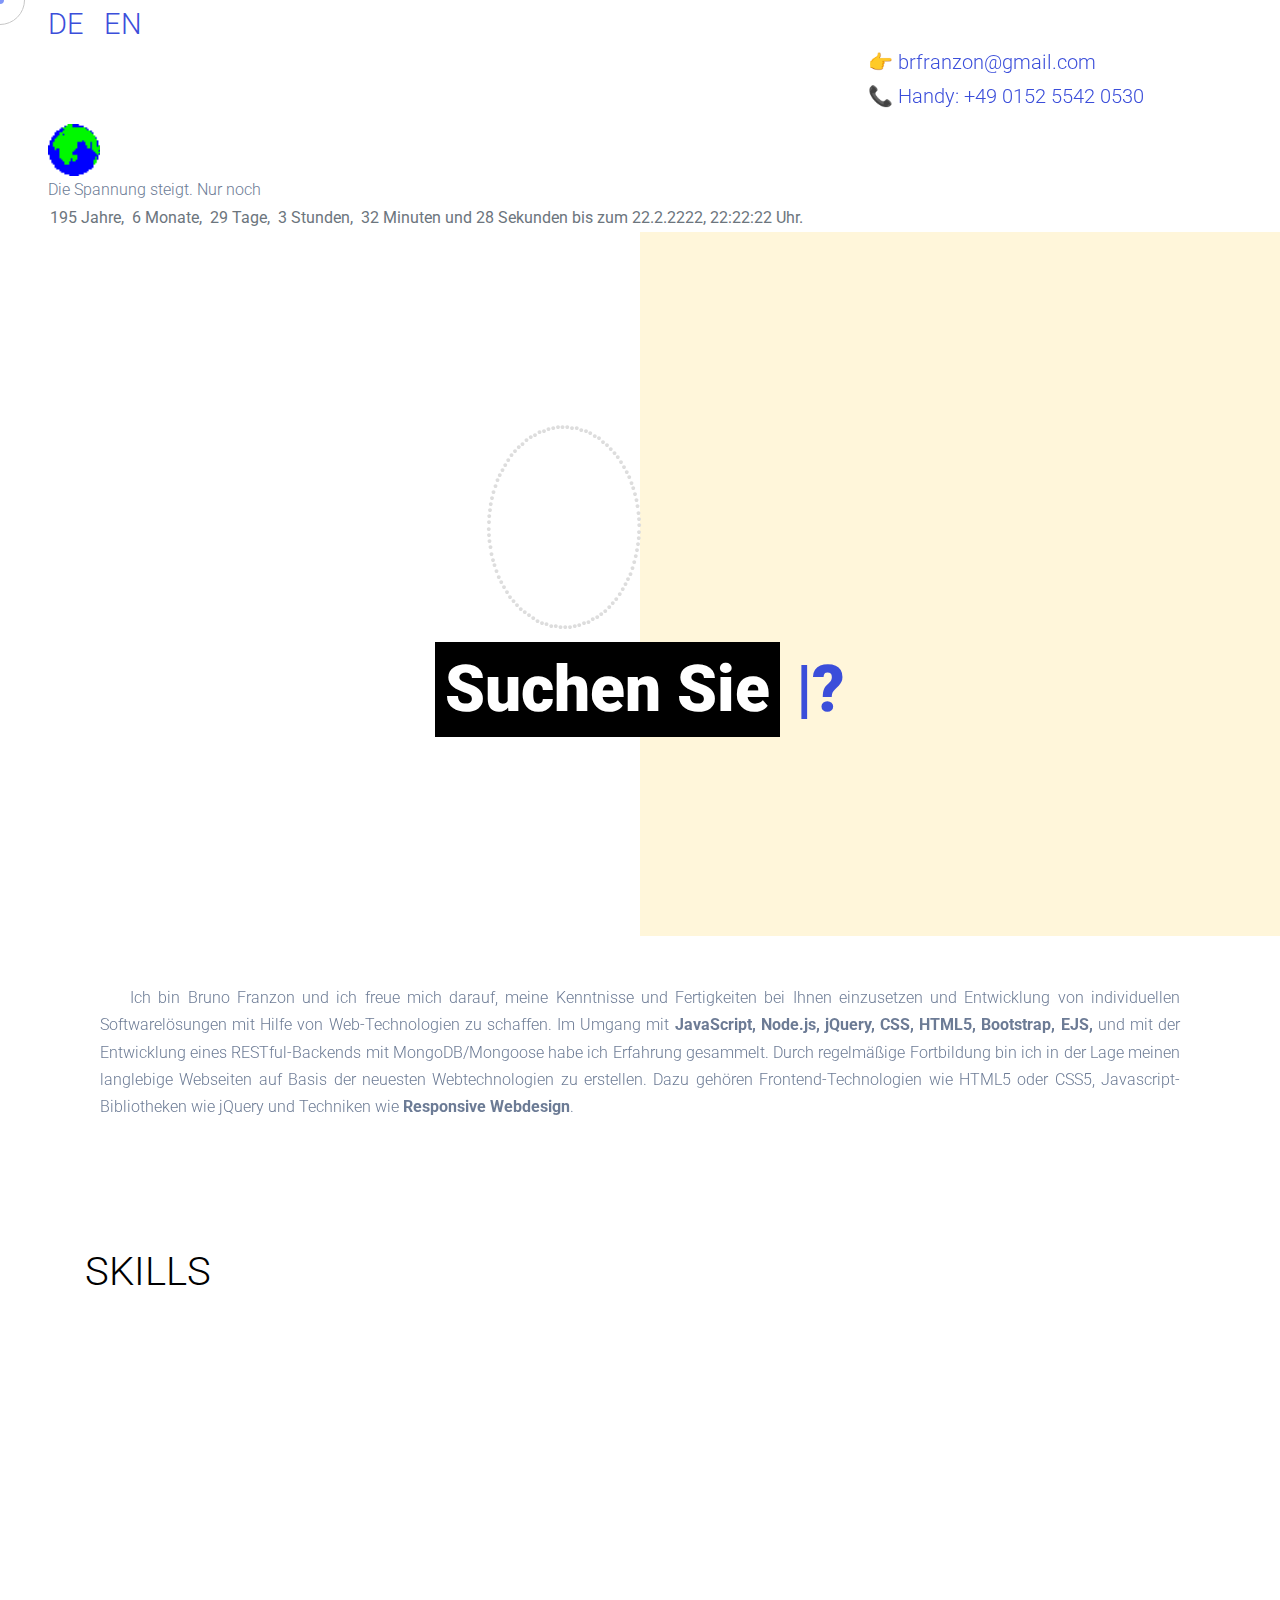
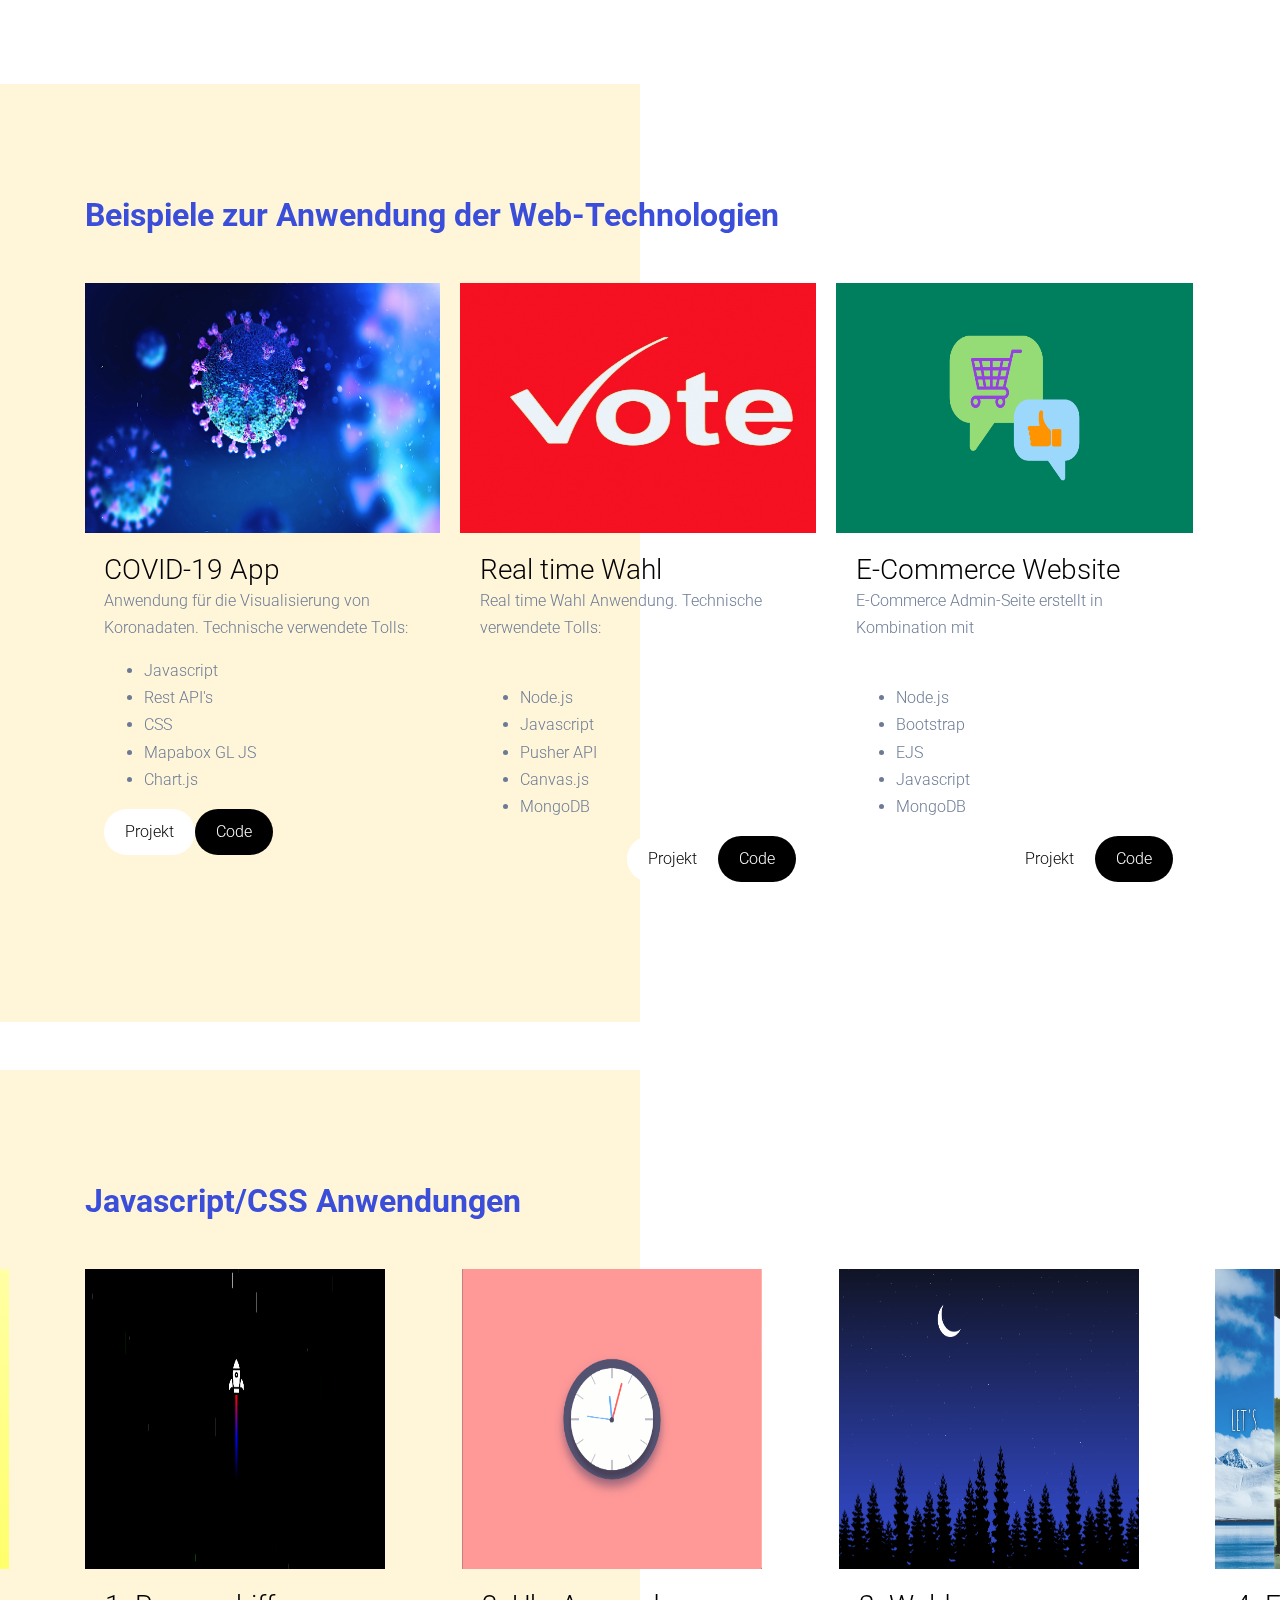
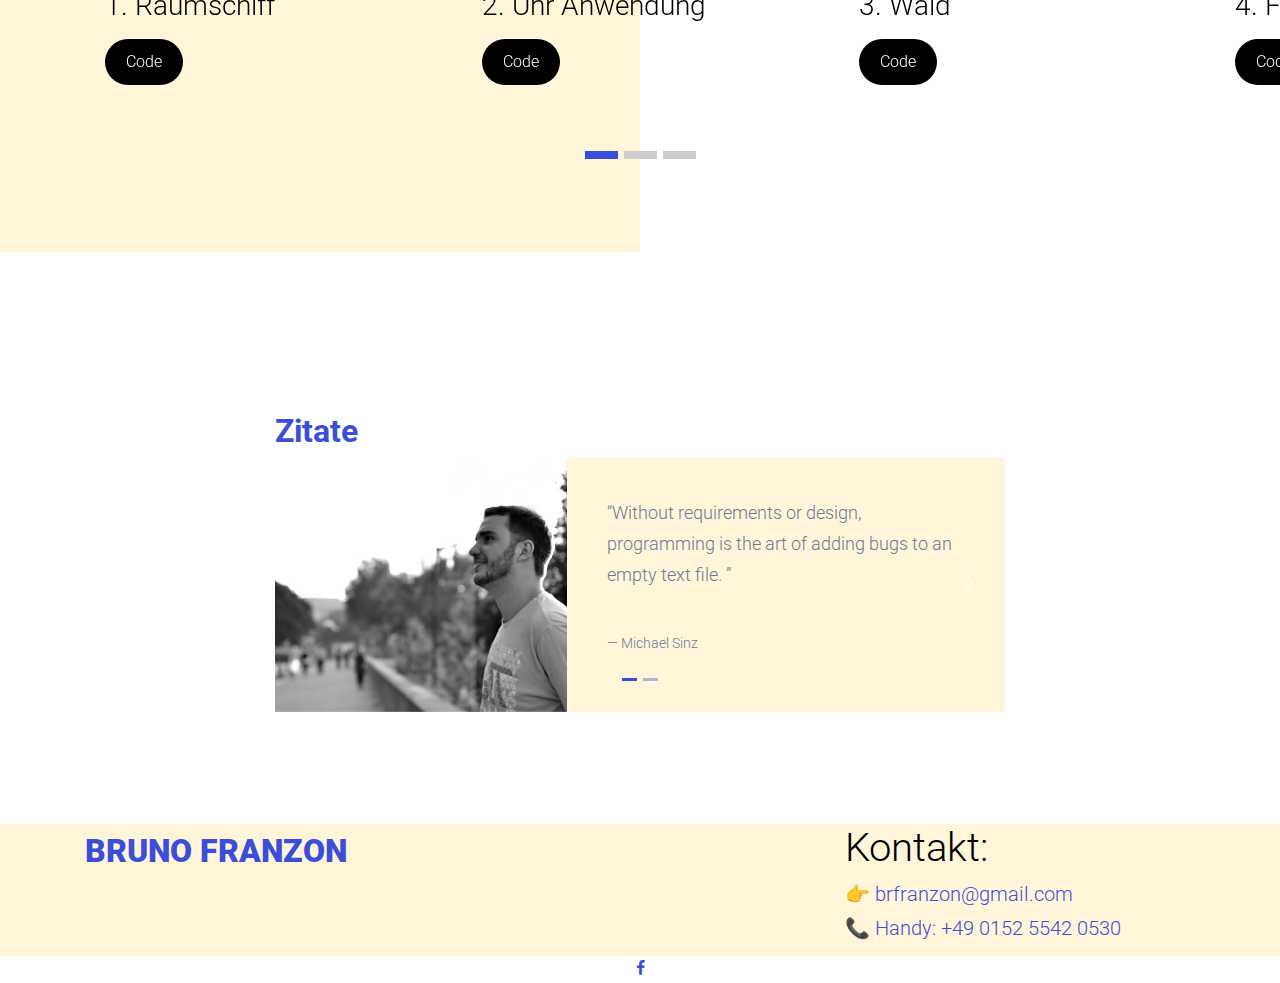
==== commit 0f5ad38b: "commit" ====
--- a/index.html
+++ b/index.html
@@ -19,21 +19,45 @@
   <link rel="stylesheet" href="css/aos.css">
   <link rel="stylesheet" href="css/style.css">
 
-
 </head>
 
 
 
 <body data-spy="scroll" data-target=".site-navbar-target" data-offset="300" onload="countdown(), rotation()">
+
+  <!-- cursor -->
+  <div class="cursor"></div>
+  <div class="cursor2"></div>
+
+
+  <a class="ml-5 mt-5 mr-3" href="./index.html"> <span style="font-size: 22pt;">DE</span> </a>
+  <!-- <a href="./index_pt.html">PT</a>-->
+  <a href="./index_en.html"><span style="font-size: 22pt;">EN</span> </a>
+
+
   <div class="col-md-4 ml-auto">
     <ul class="list-unstyled links">
       <li class="h5"><a href="#">👉 brfranzon@gmail.com </a></li>
       <li class="h5"><a href="#">&#128222; Handy: +49 0152 5542 0530 </a></li>
+
+      <!-- 
+      <a href="./Lebenslauf_Franzon.pdf" target="_blank" class="btn btn-white text-dark border-dark  mr-2">
+        Lebenslauf</a>
+
+      <a href="./Zwischenzeugnis_Franzon.pdf" target="_blank" class="btn btn-white text-dark border-dark mr-2">
+        Zwischenzeugnis</a>
+
+      <a href="./Zeugnisse_Franzon.pdf" target="_blank" class="btn btn-white text-dark border-dark">
+        Zeugnisse
+      </a>
+-->
     </ul>
   </div>
 
   <form name="countdownform">
-    <img class = "ml-5" id="globus" src="Globen/14.gif" width="52" height="52">
+
+    <img class="ml-5" id="globus" src="Globen/14.gif" width="52" height="52">
+
     <p class="ml-5 mb-0 list-unstyled links"> Die Spannung steigt. Nur noch
     </p>
     <input class="ml-5 text-muted" size="100%" name="countdowninput" style="background-color:none;border-width:0"
@@ -48,7 +72,7 @@
 
         <div class="row align-items-center justify-content-center">
           <div>
-            <iframe src="./Kreis2.html" frameBorder="0" style="height: 250px;">
+            <iframe src="./Kreis2.html" frameborder="0" marginwidth="0" marginheight="0" style="height: 250px;">
             </iframe>
 
             <h1 class="mb-5 text-primary font-weight-bold" data-aos="fade-up"> <span
@@ -67,17 +91,19 @@
     <div class="d-flex justify-content-end">
 
 
-      <div class="col-12 mt-5">
+      <div class="col-12 mt-5 descrip">
         <p class="text-justify" style="text-indent: 30px;">
 
           Ich bin Bruno Franzon und ich freue mich darauf, meine Kenntnisse und Fertigkeiten bei Ihnen einzusetzen
           und Entwicklung von individuellen Softwarelösungen mit Hilfe von Web-Technologien zu schaffen. Im Umgang mit
-          Javascript, Node.js, jQuery, CSS, HTML5, Bootstrap, EJS, und mit der Entwicklung eines RESTful-Backends mit
-          MongoDB/Mongoose habe ich  Erfahrung gesammelt.
-           Durch regelmäßige Fortbildung bin ich in der Lage
+          <span style="font-weight: bold;"> JavaScript, Node.js, jQuery, CSS, HTML5, Bootstrap, EJS,</span> und mit der
+          Entwicklung eines RESTful-Backends mit
+          MongoDB/Mongoose habe ich Erfahrung gesammelt.
+          Durch regelmäßige Fortbildung bin ich in der Lage
           meinen langlebige Webseiten auf Basis der neuesten Webtechnologien zu erstellen. Dazu gehören
-          Frontend-Technologien wie HTML5 oder CSS5, Javascript-Bibliotheken wie jQuery und Techniken wie Responsive
-          Webdesign.
+          Frontend-Technologien wie HTML5 oder CSS5, Javascript-Bibliotheken wie jQuery und Techniken wie <span
+            style="font-weight: bold;">Responsive
+            Webdesign</span>.
 
         </p>
       </div>
@@ -121,12 +147,10 @@
 
         <div class="col-md-4" data-aos="fade-up" data-aos-delay="200">
           <div class="feature-92912">
-
             <h2 class="heading">EJS</h2>
 
           </div>
         </div>
-
 
         <div class="col-md-4" data-aos="fade-up" data-aos-delay="200">
           <div class="feature-92912">
@@ -144,24 +168,20 @@
 
 
   <div class="site-section bg-left-half mb-5">
-    <div class="container block-13">
+    <div class="container">
 
       <h2 class="text-primary mb-5 font-weight-bold">Beispiele zur Anwendung der Web-Technologien</h2>
 
 
       <div class="owl-carousel nonloop-block-13">
-
-
-
-        <div class="media-29101">
-
-          <img src="./images/covid.jpg" alt="covid" width="300" height="300"> 
+        <div class="media-29101">
+          <img src="./images/covid.jpg" alt="covid" width="250" height="250">
 
           <div class="card-body">
             <span class="h3">COVID-19 App
 
             </span>
-            <p class="card-text"> Anwendung für die Visualisierung von Koronadaten. Technische verwendete Tolls: 
+            <p class="card-text"> Anwendung für die Visualisierung von Koronadaten. Technische verwendete Tolls:
 
             </p>
             <ul class="items" class="d-flex justify-content-around mb-5">
@@ -188,14 +208,14 @@
         </div>
 
 
-
-
-        <div class="media-29101">
-          <img src="./images/vote.jpeg" alt="covid" width="300" height="300">
+        <!--**************************************************-->
+        <div class="media-29101">
+          <img src="./images/vote.jpeg" alt="covid" width="250" height="250">
 
           <div class="card-body">
             <span class="h3"> Real time Wahl </span>
-            <p class="card-text"> Real time Wahl Anwendung. Technische verwendete Tolls: 
+            <p class="card-text"> Real time Wahl Anwendung. Technische verwendete Tolls:
+              <br> <br>
             </p>
 
             <ul class="items" class="d-flex justify-content-around mb-5">
@@ -213,33 +233,27 @@
                 <a href="https://github.com/brfranzon/-PusherRealTimeApp-" target="_blank">
                   <button type="button" class="btn h3 text-white bg-black" id="btn-code">Code</button>
                 </a>
-
-              </div>
-
-            </div>
-
-          </div>
-
-        </div>
-
-
-        <div class="media-29101">
-          <img src="./images/ecommerce.png" alt="covid" width="300" height="300">
-
-
-
+              </div>
+            </div>
+          </div>
+        </div>
+
+        <!--**************************************************-->
+
+        <div class="media-29101">
+          <img src="./images/ecommerce.png" alt="covid" width="250" height="250">
           <div class="card-body">
             <span class="h3">E-Commerce Website</span>
-            <p class="card-text">E-Commerce Admin-Seite Anwendung erstellt in Kombination mit 
+            <p class="card-text">E-Commerce Admin-Seite erstellt in Kombination mit
             </p>
+            <br>
             <ul class="items" class="d-flex justify-content-around mb-5">
-              <li>MongoDB</li>
-              <li>Express</li>
               <li>Node.js</li>
               <li>Bootstrap</li>
               <li>EJS</li>
+              <li>Javascript</li>
+              <li>MongoDB</li>
             </ul>
-
 
             <div>
 
@@ -260,21 +274,23 @@
         </div>
 
 
-        <div class="media-29101">
-          <img src="./images/fractal.png" alt="covid" width="300" height="300">
+        <!--**************************************************-->
+        <div class="media-29101">
+          <img src="./images/fractal.png" alt="covid" width="250" height="250">
 
 
           <div class="card-body">
             <span class="h3"> Fraktal</span>
-            <p class="card-text">Javascript Anwendung zur Visualisierung eines Fraktalbaums. Technische verwendete Tolls: 
+            <p class="card-text">Javascript Anwendung zur Visualisierung eines Fraktalbaums. Technische verwendete
+              Tolls:
             </p>
             <ul class="items" class="d-flex justify-content-around mb-5">
               <li>Javascript</li>
               <li>CSS</li>
-               <li>Canvas.js</li>
+              <li>Canvas.js</li>
               <li>Bootstrap</li>
             </ul>
-
+            <br>
             <div>
               <div class="d-flex justify-content-end">
                 <a href="http://franzon-fraktal.rf.gd" target="_blank"> <button type="button"
@@ -300,6 +316,296 @@
 
     </div>
   </div>
+
+
+
+  <!--**************************************************-->
+  <!--**************************************************
+  <div class="bg-left-half">
+    <h2 class="text-primary mb-5 font-weight-bold"> Javascript/CSS Anwendungen</h2>
+
+    <div class="gallery">
+      <div class="box">
+        <span style="--i:1"><img src="./images/Raumschiff.png"></span>
+        <span style="--i:2"><img src="./images/clock.png"></span>
+        <span style="--i:3"><img src="./images/Wald.png"></span>
+        <span style="--i:4"><img src="./images/flex.png"></span>
+        <span style="--i:5"><img src="./images/cssvariables.png"></span>
+        <span style="--i:6"><img src="./images/websuche.png"></span>
+        <span style="--i:7"><img src="./images/canvas.png"></span>
+        <span style="--i:8"><img src="./images/BildVergleichen.png"></span>
+        <span style="--i:9"><img src="./images/scroll.png"></span>
+        <span style="--i:10"><img src="./images/Raumschiff.png"></span>
+      </div>
+    </div>
+
+  </div>
+-->
+
+  <div class="site-section bg-left-half mb-5">
+    <div class="container block-13">
+
+      <h2 class="text-primary mb-5 font-weight-bold"> Javascript/CSS Anwendungen</h2>
+
+
+      <!--<div class="owl-carousel nonloop-block-13">-->
+      <div class="nonloop-block-13">
+        <div class="media-29101">
+          <a href="https://codepen.io/brfranzon/pen/bGELeoB" target="_blank">
+            <img src="./images/Raumschiff.png" alt="covid" width="300" height="300">
+          </a>
+
+          <div class="card-body">
+            <span class="h3"> 1. Raumschiff
+
+            </span>
+
+
+            <div class="mt-3">
+              <div class="d-flex justify-content-left">
+                <a href="https://codepen.io/brfranzon/pen/bGELeoB" target="_blank">
+                  <button type="button" class="btn h3 text-white bg-black" id="btn-code">Code</button>
+                </a>
+
+              </div>
+
+            </div>
+
+          </div>
+        </div>
+
+
+        <!--**************************************************-->
+        <div class="media-29101">
+          <a href="https://codepen.io/brfranzon/pen/ExPZbre" target="_blank">
+            <img src="./images/clock.png" alt="covid" width="300" height="300">
+          </a>
+
+          <div class="card-body">
+            <span class="h3"> 2. Uhr Anwendung
+
+            </span>
+
+
+            <div class="mt-3">
+              <div class="d-flex justify-content-left">
+                <a href="https://codepen.io/brfranzon/pen/ExPZbre" target="_blank">
+                  <button type="button" class="btn h3 text-white bg-black" id="btn-code">Code</button>
+                </a>
+
+              </div>
+
+            </div>
+
+          </div>
+        </div>
+
+        <!--**************************************************-->
+        <div class="media-29101">
+          <a href="https://codepen.io/brfranzon/pen/jOWYwNB" target="_blank"> <img src="./images/Wald.png" alt="covid"
+              width="300" height="300">
+          </a>
+
+          <div class="card-body">
+            <span class="h3"> 3. Wald
+
+            </span>
+
+
+            <div class="mt-3">
+              <div class="d-flex justify-content-left">
+                <a href="https://codepen.io/brfranzon/pen/jOWYwNB" target="_blank">
+                  <button type="button" class="btn h3 text-white bg-black" id="btn-code">Code</button>
+                </a>
+
+              </div>
+
+            </div>
+
+          </div>
+        </div>
+
+
+        <!--**************************************************-->
+        <div class="media-29101">
+          <a href="https://codepen.io/brfranzon/pen/gOPmvee" target="_blank">
+            <img src="./images/flex.png" alt="covid" width="300" height="300">
+          </a>
+
+          <div class="card-body">
+            <span class="h3"> 4. Flex Panel Anwendung
+
+            </span>
+
+
+            <div class="mt-3">
+              <div class="d-flex justify-content-left">
+                <a href="https://codepen.io/brfranzon/pen/gOPmvee" target="_blank">
+                  <button type="button" class="btn h3 text-white bg-black" id="btn-code">Code</button>
+                </a>
+
+              </div>
+
+            </div>
+
+          </div>
+        </div>
+
+        <!--**************************************************-->
+        <div class="media-29101">
+          <a href="https://codepen.io/brfranzon/pen/rNxjKbW" target="_blank">
+            <img src="./images/cssvariables.png" alt="covid" width="300" height="300">
+          </a>
+
+          <div class="card-body">
+            <span class="h3"> 5. CSS Variabeln ändern
+
+            </span>
+
+
+            <div class="mt-3">
+              <div class="d-flex justify-content-left">
+                <a href="https://codepen.io/brfranzon/pen/rNxjKbW" target="_blank">
+                  <button type="button" class="btn h3 text-white bg-black" id="btn-code">Code</button>
+                </a>
+
+              </div>
+
+            </div>
+
+          </div>
+        </div>
+
+
+        <!--**************************************************-->
+        <div class="media-29101">
+          <a href="https://codepen.io/brfranzon/pen/xxZqYjO" target="_blank"> <img src="./images/websuche.png"
+              alt="covid" width="300" height="300">
+          </a>
+
+          <div class="card-body">
+            <span class="h3"> 6. Web Suche
+
+            </span>
+
+
+            <div class="mt-3">
+              <div class="d-flex justify-content-left">
+                <a href="https://codepen.io/brfranzon/pen/xxZqYjO" target="_blank">
+                  <button type="button" class="btn h3 text-white bg-black" id="btn-code">Code</button>
+                </a>
+
+              </div>
+
+            </div>
+
+          </div>
+        </div>
+
+
+
+        <!--**************************************************-->
+        <div class="media-29101">
+          <a href="https://codepen.io/brfranzon/pen/bGEWLOx" target="_blank"> <img src="./images/canvas.png" alt="covid"
+              width="300" height="300">
+          </a>
+
+          <div class="card-body">
+            <span class="h3"> 7. Zeichnen mit Canvas
+
+            </span>
+
+
+            <div class="mt-3">
+              <div class="d-flex justify-content-left">
+                <a href="https://codepen.io/brfranzon/pen/bGEWLOx" target="_blank">
+                  <button type="button" class="btn h3 text-white bg-black" id="btn-code">Code</button>
+                </a>
+
+              </div>
+
+            </div>
+
+          </div>
+        </div>
+
+
+        <!--**************************************************-->
+        <div class="media-29101">
+          <a href="https://codepen.io/brfranzon/pen/zYrErQp" target="_blank"> <img src="./images/BildVergleichen.png"
+              alt="covid" width="300" height="300">
+          </a>
+
+          <div class="card-body">
+            <span class="h3"> 8. Bilder Vergleichen
+
+            </span>
+
+
+            <div class="mt-3">
+              <div class="d-flex justify-content-left">
+                <a href="https://codepen.io/brfranzon/pen/zYrErQp" target="_blank">
+                  <button type="button" class="btn h3 text-white bg-black" id="btn-code">Code</button>
+                </a>
+
+              </div>
+
+            </div>
+
+          </div>
+        </div>
+
+
+
+        <!--**************************************************-->
+        <div class="media-29101">
+          <a href="https://codepen.io/brfranzon/pen/rNxJEvv" target="_blank"> <img src="./images/scroll.png" alt="covid"
+              width="300" height="300">
+          </a>
+
+          <div class="card-body">
+            <span class="h3"> 9. Slide on Scroll
+
+            </span>
+
+
+            <div class="mt-3">
+              <div class="d-flex justify-content-left">
+                <a href="https://codepen.io/brfranzon/pen/rNxJEvv" target="_blank">
+                  <button type="button" class="btn h3 text-white bg-black" id="btn-code">Code</button>
+                </a>
+
+              </div>
+
+            </div>
+
+          </div>
+        </div>
+
+      </div>
+
+    </div>
+  </div>
+
+
+
+
+
+
+
+
+
+
+
+
+
+
+
+
+
+
+
+
 
 
 
@@ -371,11 +677,11 @@
         </div>
         <div class="col-md-8 ml-auto">
           <div class="row">
-            <div class="col-md-4 ml-auto">
+            <div class="col-md-6 ml-auto">
               <ul class="list-unstyled links">
                 <li class="h1">Kontakt: </li>
-                <li class="h3"><a href="#">brfranzon@gmail.com</a></li>
-                <li class="h3"><a href="#">WhatsApp: +49 0152 5542 0530</a></li>
+                <li class="h5"><a href="#">👉 brfranzon@gmail.com </a></li>
+                <li class="h5"><a href="#">&#128222; Handy: +49 0152 5542 0530 </a></li>
               </ul>
             </div>
 
--- a/css/style.css
+++ b/css/style.css
@@ -1013,19 +1013,22 @@
   position: relative;
   bottom: -30px; }
   .block-13 .owl-dots .owl-dot {
-    display: inline-block; }
-    .block-13 .owl-dots .owl-dot span {
+    display: inline-block;
+   }
+  .block-13 .owl-dots .owl-dot span {
       display: inline-block;
-      width: 15px;
-      height: 3px;
+      width: 33px;
+      height: 8px;
       border-radius: 0px;
       background: #cccccc;
       -webkit-transition: 0.3s all cubic-bezier(0.32, 0.71, 0.53, 0.53);
       -o-transition: 0.3s all cubic-bezier(0.32, 0.71, 0.53, 0.53);
       transition: 0.3s all cubic-bezier(0.32, 0.71, 0.53, 0.53);
-      margin: 3px; }
+      margin: 3px;
+   }
     .block-13 .owl-dots .owl-dot.active span {
-      background: #3b4eda; }
+      background: #3b4eda; 
+   }
 
 .post-entry {
   background: #fff;
@@ -1205,7 +1208,7 @@
   position: absolute;
   bottom: 20px;
   width: 100%;
-  text-align: center;
+   text-align: center;
   z-index: 2; }
   .slide-one-item .owl-dots .owl-dot {
     display: inline-block; }
@@ -1564,7 +1567,9 @@
 .nonloop-block-13 .owl-stage {
   display: -webkit-box;
   display: -ms-flexbox;
-  display: flex; }
+  display: flex; 
+
+}
   .nonloop-block-13 .owl-stage .owl-item {
     height: 100% !important; }
 
@@ -1697,6 +1702,7 @@
 display: flex;
   align-items: center;
   text-align: center;
+  justify-content: center;
   border-radius: 50%;
   width: 130px;
   height: 130px;
@@ -1774,3 +1780,96 @@
 
 .links li {
   margin-bottom: 10px; }
+
+
+
+.gallery{
+  display: flex;
+  justify-content: center;
+  align-items: center;
+  background-color: transparent;
+}  
+
+.box{
+  display: flex;
+  justify-content: center;
+  align-items: center;
+  position: relative;
+  width: 200px;
+  height:200px;
+  transform-style: preserve-3d;
+  animation: animate 20s linear infinite;
+}
+
+@keyframes animate{
+0%{
+  transform: perspective(1000px) rotateY(0deg);
+}
+100%{
+  transform: perspective(1000px) rotateY(360deg);
+}
+
+}
+
+
+.box span{
+  position: absolute;
+  top: 0;
+  left: 0;
+  width: 100%;
+  height: 100%;
+  transform-origin: center;
+  transform-style: preserve-3d;
+  transform: rotateY(calc(var(--i)*45deg)) translateZ(400px);
+}
+
+.box span img{
+  position: absolute;
+  top:0;
+  left: 0;
+  width: 100%;
+  height: 100%;
+  object-fit: cover;
+}
+
+.box span img:hover{
+  cursor: pointer;
+}
+
+
+.cursor{
+  z-index: 1;
+  position: fixed;
+  width: 50px;
+  height: 50px;
+  border: 1px solid #c6c6c6;
+  border-radius: 50%;
+  left: 0;
+  top: 0;
+  pointer-events: none;
+  transform: translate(-50%, -50%);
+  transition: .1s;
+}
+
+.cursor2{
+  position: fixed;
+  width: 8px;
+  height: 8px;
+  background-color: #8096f8;
+  border-radius: 50%;
+  left: 0;
+  top: 0;
+  pointer-events: none;
+  transform: translate(-50%, -50%);
+  transition: .35s;
+}
+
+img#globus:hover~.cursor{
+  transform: translate(-50%, -50%) scale(1.5);
+  background-color: #ff0000;
+  opacity: .5;
+}
+
+p:hover~.cursor2{
+  opacity: 0;
+}
